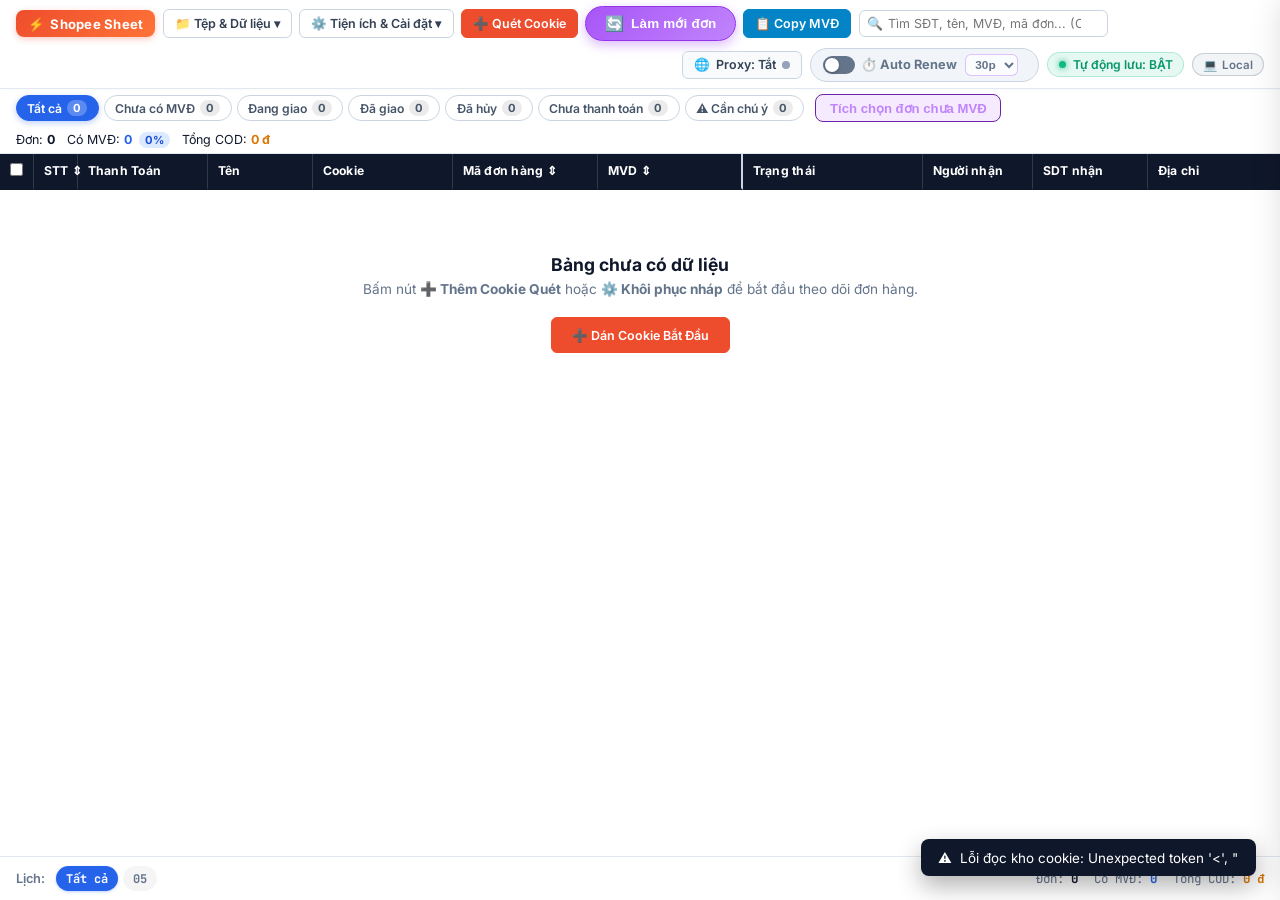
==== index.html @ 438ff644 "feat: gian luoc cookie va don trung, bao cookie da co san trong sheet" ====
<!DOCTYPE html>
<html lang="vi">

<head>
  <meta charset="UTF-8">
  <meta name="viewport" content="width=device-width, initial-scale=1.0">
  <title>Shopee Sheet Manager - Quản Lý Đơn Hàng & Mã Vận Đơn</title>
  <link
    href="https://fonts.googleapis.com/css2?family=Inter:wght@400;500;600;700&family=JetBrains+Mono:wght@400;500;600&display=swap"
    rel="stylesheet">
  <style>
    *,
    *::before,
    *::after {
      box-sizing: border-box;
      margin: 0;
      padding: 0;
    }

    :root {
      --bg-page: #f8fafc;
      --bg-topbar: #ffffff;
      --bg-table: #ffffff;
      --text-main: #0f172a;
      --text-muted: #64748b;
      --border-light: #e2e8f0;
      --border-grid: #cbd5e1;
      --th-bg: #0f172a;
      --th-color: #ffffff;
      --row-hover: #f1f5f9;
      --row-alt: #f8fafc;
      --row-selected: #eff6ff;

      --primary-blue: #2563eb;
      --primary-orange: #ee4d2d;
      --orange-light: #fff7ed;
      --orange-border: #fed7aa;

      --badge-blue: #2563eb;
      --badge-green: #16a34a;
      --badge-red: #dc2626;
      --badge-purple: #7c3aed;
      --badge-yellow: #f59e0b;
      --badge-gray: #64748b;

      --sans: 'Inter', -apple-system, BlinkMacSystemFont, sans-serif;
      --mono: 'JetBrains Mono', monospace;
    }

    /* ━━━ DARK THEME ━━━ */
    body.theme-dark {
      --bg-page: #090d16;
      --bg-topbar: #0f172a;
      --bg-table: #0f172a;
      --text-main: #f8fafc;
      --text-muted: #94a3b8;
      --border-light: #1e293b;
      --border-grid: #334155;
      --row-hover: #1e293b;
      --row-alt: #131d2e;
      --row-selected: #1e3a8a;
    }

    body.theme-dark .top-btn,
    body.theme-dark .menu-dropdown,
    body.theme-dark .modal-box {
      background: #1e293b;
      color: #f8fafc;
      border-color: #334155;
    }

    body.theme-dark .top-btn:hover {
      background: #334155;
    }

    body.theme-dark .col-dropdown-item {
      color: #f8fafc;
    }

    body.theme-dark .col-dropdown-item:hover {
      background: #334155;
    }

    body.theme-dark .theme-pill-btn {
      background: #0f172a;
      color: #f8fafc;
      border-color: #334155;
    }

    body.theme-dark .select-pay {
      background-color: #1e293b;
      color: #f8fafc;
      border-color: #475569;
    }

    body.theme-dark .top-search-input {
      background: #1e293b;
      color: #f8fafc;
      border-color: #475569;
    }

    body.theme-dark .select-filter {
      background: #1e293b;
      color: #f8fafc;
      border-color: #475569;
    }

    /* ━━━ ROW STATUS COLOR HIGHLIGHT (TÔ MÀU THEO TRẠNG THÁI) ━━━ */
    body.highlight-rows tr.status-row-red {
      background-color: rgba(239, 68, 68, 0.08) !important;
    }

    body.highlight-rows tr.status-row-green {
      background-color: rgba(16, 185, 129, 0.08) !important;
    }

    body.highlight-rows tr.status-row-blue {
      background-color: rgba(37, 99, 235, 0.08) !important;
    }

    body.highlight-rows tr.status-row-purple {
      background-color: rgba(124, 58, 237, 0.08) !important;
    }

    body.highlight-rows tr.status-row-unpaid {
      background-color: rgba(245, 158, 11, 0.08) !important;
    }

    body {
      font-family: var(--sans);
      background: var(--bg-page);
      color: var(--text-main);
      height: 100vh;
      display: flex;
      flex-direction: column;
      overflow: hidden;
      font-size: 13px;
      user-select: text;
      transition: background 0.2s, color 0.2s;
    }

    /* ━━━ TOP ACTION BAR ━━━ */
    .top-action-bar {
      background: var(--bg-topbar);
      border-bottom: 1px solid var(--border-light);
      padding: 0.4rem 1rem;
      display: flex;
      align-items: center;
      gap: 0.45rem;
      flex-wrap: wrap;
      flex-shrink: 0;
      box-shadow: 0 1px 3px rgba(0, 0, 0, 0.02);
      z-index: 100;
    }

    .dropdown-wrapper {
      position: relative;
      display: inline-block;
    }

    .top-btn {
      background: #ffffff;
      border: 1px solid #cbd5e1;
      color: #334155;
      border-radius: 6px;
      padding: 0.35rem 0.7rem;
      font-size: 0.78rem;
      font-weight: 600;
      font-family: var(--sans);
      cursor: pointer;
      display: inline-flex;
      align-items: center;
      gap: 0.35rem;
      transition: all 0.15s ease;
      white-space: nowrap;
    }

    .top-btn:hover {
      background: #f8fafc;
      border-color: #94a3b8;
      color: #0f172a;
    }

    .top-btn.btn-save {
      background: #312e81;
      color: #ffffff;
      border-color: #312e81;
    }

    .top-btn.btn-save:hover {
      background: #3730a3;
    }

    .top-btn.btn-save.has-unsaved::after {
      content: ' *';
      color: #f87171;
      font-weight: 900;
      font-size: 1rem;
      line-height: 0.5;
    }

    .top-btn.btn-primary {
      background: var(--primary-orange);
      color: #ffffff;
      border-color: var(--primary-orange);
    }

    .top-btn.btn-primary:hover {
      background: #e03a19;
    }

    .top-btn.btn-copy {
      background: #0284c7;
      color: #ffffff;
      border-color: #0284c7;
    }

    .top-btn.btn-copy:hover {
      background: #0369a1;
    }

    /* Search Box */
    .top-search-wrap {
      position: relative;
      display: flex;
      align-items: center;
      min-width: 220px;
    }

    .top-search-input {
      width: 100%;
      padding: 0.32rem 1.6rem 0.32rem 1.8rem;
      border: 1px solid #cbd5e1;
      border-radius: 6px;
      font-size: 0.78rem;
      font-family: var(--sans);
      outline: none;
      background: var(--bg-table);
      color: var(--text-main);
      transition: all 0.15s;
    }

    .top-search-input:focus {
      border-color: var(--primary-blue);
      box-shadow: 0 0 0 2px rgba(37, 99, 235, 0.12);
    }

    .search-icon-left {
      position: absolute;
      left: 0.55rem;
      color: #94a3b8;
      font-size: 0.8rem;
      pointer-events: none;
    }

    .search-clear-btn {
      position: absolute;
      right: 0.45rem;
      background: none;
      border: none;
      color: #94a3b8;
      cursor: pointer;
      font-size: 0.85rem;
      display: none;
    }

    .search-clear-btn:hover {
      color: #0f172a;
    }

    .top-spacer {
      margin-left: auto;
      display: flex;
      align-items: center;
      gap: 0.6rem;
      font-size: 0.78rem;
      color: var(--text-muted);
    }

    /* ━━━ AUTO-SAVE BADGE ━━━ */
    .autosave-badge {
      display: inline-flex;
      align-items: center;
      gap: 0.45rem;
      background: rgba(16, 185, 129, 0.1);
      color: #059669;
      border: 1px solid rgba(16, 185, 129, 0.25);
      padding: 0.25rem 0.65rem;
      border-radius: 20px;
      font-size: 0.76rem;
      font-weight: 600;
      transition: all 0.2s ease;
      user-select: none;
    }

    body.theme-dark .autosave-badge {
      background: rgba(16, 185, 129, 0.15);
      color: #34d399;
      border-color: rgba(52, 211, 153, 0.3);
    }

    .autosave-badge.saving {
      background: rgba(245, 158, 11, 0.1);
      color: #d97706;
      border-color: rgba(245, 158, 11, 0.3);
    }

    body.theme-dark .autosave-badge.saving {
      background: rgba(245, 158, 11, 0.15);
      color: #fbbf24;
      border-color: rgba(251, 191, 36, 0.3);
    }

    .autosave-dot {
      width: 7px;
      height: 7px;
      border-radius: 50%;
      background-color: #10b981;
      display: inline-block;
      box-shadow: 0 0 6px #10b981;
    }

    .autosave-badge.saving .autosave-dot {
      background-color: #f59e0b;
      box-shadow: 0 0 6px #f59e0b;
      animation: pulseDot 0.8s infinite alternate;
    }

    @keyframes pulseDot {
      from {
        opacity: 0.4;
        transform: scale(0.85);
      }

      to {
        opacity: 1;
        transform: scale(1.15);
      }
    }

    /* ━━━ DB SOURCE BADGE (Supabase vs Local) ━━━ */
    .db-source-badge {
      display: inline-flex;
      align-items: center;
      gap: 0.35rem;
      padding: 0.22rem 0.6rem;
      border-radius: 20px;
      font-size: 0.72rem;
      font-weight: 600;
      border: 1px solid rgba(100, 116, 139, 0.3);
      background: rgba(100, 116, 139, 0.08);
      color: #64748b;
      user-select: none;
      transition: all 0.3s ease;
      cursor: default;
    }

    .db-source-badge.cloud {
      background: rgba(139, 92, 246, 0.1);
      color: #7c3aed;
      border-color: rgba(139, 92, 246, 0.3);
      box-shadow: 0 0 8px rgba(139, 92, 246, 0.15);
    }

    body.theme-dark .db-source-badge {
      background: rgba(100, 116, 139, 0.15);
      color: #94a3b8;
      border-color: rgba(100, 116, 139, 0.35);
    }

    body.theme-dark .db-source-badge.cloud {
      background: rgba(139, 92, 246, 0.18);
      color: #a78bfa;
      border-color: rgba(167, 139, 250, 0.35);
    }

    .top-spacer {
      display: flex;
      align-items: center;
      gap: 0.5rem;
      margin-left: auto;
      flex-wrap: wrap;
      justify-content: flex-end;
    }

    /* ━━━ DROPDOWN MENUS ━━━ */
    .menu-dropdown {
      position: absolute;
      top: calc(100% + 4px);
      left: 0;
      background: #ffffff;
      border: 1px solid #cbd5e1;
      border-radius: 8px;
      box-shadow: 0 10px 30px rgba(0, 0, 0, 0.2);
      z-index: 1000;
      display: none;
      animation: dropdownIn 0.15s ease;
      color: #0f172a;
    }

    .menu-dropdown.show {
      display: block;
    }

    @keyframes dropdownIn {
      from {
        opacity: 0;
        transform: translateY(-4px);
      }

      to {
        opacity: 1;
        transform: translateY(0);
      }
    }

    .col-dropdown-box {
      width: 210px;
      max-height: 400px;
      overflow-y: auto;
      padding: 0.4rem 0;
    }

    .col-dropdown-box::-webkit-scrollbar {
      width: 5px;
    }

    .col-dropdown-box::-webkit-scrollbar-thumb {
      background: #94a3b8;
      border-radius: 3px;
    }

    .col-dropdown-item {
      display: flex;
      align-items: center;
      gap: 0.65rem;
      padding: 0.42rem 0.85rem;
      cursor: pointer;
      user-select: none;
      font-size: 0.82rem;
      font-weight: 600;
      color: inherit;
      transition: background 0.1s ease;
    }

    .col-dropdown-item:hover {
      background: #f1f5f9;
    }

    .col-dropdown-item input[type=checkbox] {
      width: 16px;
      height: 16px;
      accent-color: #2563eb;
      cursor: pointer;
    }

    /* ━━━ THEME & DISPLAY SIDE DRAWER (TRƯỢT MƯỢT CẠNH PHẢI - CHỐNG CHE DỮ LIỆU) ━━━ */
    #btn-color-toggle.active,
    #btn-col-toggle.active {
      background: #2563eb;
      color: #ffffff;
      border-color: #1d4ed8;
      box-shadow: 0 0 0 2px rgba(37, 99, 235, 0.25);
    }

    .theme-drawer-backdrop {
      position: fixed;
      inset: 0;
      background: rgba(15, 23, 42, 0.18);
      backdrop-filter: blur(1.5px);
      opacity: 0;
      visibility: hidden;
      transition: opacity 0.22s ease, visibility 0.22s ease;
      z-index: 1990;
    }

    .theme-drawer-backdrop.show {
      opacity: 1;
      visibility: visible;
    }

    .theme-drawer {
      position: fixed;
      top: 0;
      right: 0;
      bottom: 0;
      width: 360px;
      max-width: 92vw;
      background: #ffffff;
      border-left: 1px solid #cbd5e1;
      box-shadow: -10px 0 35px rgba(0, 0, 0, 0.2);
      z-index: 2000;
      display: flex;
      flex-direction: column;
      transform: translateX(105%);
      transition: transform 0.26s cubic-bezier(0.16, 1, 0.3, 1);
      color: #0f172a;
    }

    .theme-drawer.show {
      transform: translateX(0);
    }

    /* Drawer Tabs */
    .drawer-tabs {
      display: flex;
      background: #f1f5f9;
      border-bottom: 1px solid #cbd5e1;
      padding: 0.35rem 0.65rem 0;
      gap: 0.4rem;
    }

    body.theme-dark .drawer-tabs {
      background: #0f172a;
      border-bottom-color: #334155;
    }

    .drawer-tab-btn {
      flex: 1;
      padding: 0.55rem 0.65rem;
      font-size: 0.82rem;
      font-weight: 700;
      border: 1px solid transparent;
      border-bottom: none;
      border-radius: 8px 8px 0 0;
      background: transparent;
      color: var(--text-muted);
      cursor: pointer;
      display: flex;
      align-items: center;
      justify-content: center;
      gap: 0.4rem;
      transition: all 0.15s ease;
    }

    .drawer-tab-btn:hover {
      color: var(--text-main);
      background: rgba(255, 255, 255, 0.6);
    }

    body.theme-dark .drawer-tab-btn:hover {
      background: rgba(30, 41, 59, 0.6);
    }

    .drawer-tab-btn.active {
      background: #ffffff;
      color: #2563eb;
      border-color: #cbd5e1 #cbd5e1 #ffffff;
    }

    body.theme-dark .drawer-tab-btn.active {
      background: #1e293b;
      color: #38bdf8;
      border-color: #334155 #334155 #1e293b;
    }

    .col-grid-list {
      display: grid;
      grid-template-columns: 1fr 1fr;
      gap: 0.45rem;
    }

    .col-card-item {
      display: flex;
      align-items: center;
      gap: 0.5rem;
      padding: 0.45rem 0.6rem;
      border: 1px solid var(--border-light, #e2e8f0);
      border-radius: 6px;
      background: #f8fafc;
      cursor: pointer;
      font-size: 0.79rem;
      font-weight: 600;
      transition: all 0.15s ease;
      user-select: none;
    }

    .col-card-item:hover {
      background: #f1f5f9;
      border-color: #94a3b8;
    }

    body.theme-dark .col-card-item {
      background: #0f172a;
      border-color: #334155;
      color: #f8fafc;
    }

    body.theme-dark .col-card-item:hover {
      background: #131d2e;
    }

    .col-card-item input[type=checkbox] {
      width: 15px;
      height: 15px;
      accent-color: #2563eb;
      cursor: pointer;
    }

    body.theme-dark .theme-drawer {
      background: #1e293b;
      color: #f8fafc;
      border-left-color: #334155;
      box-shadow: -10px 0 35px rgba(0, 0, 0, 0.55);
    }

    .theme-drawer-header {
      padding: 1rem 1.15rem;
      border-bottom: 1px solid #e2e8f0;
      display: flex;
      align-items: center;
      justify-content: space-between;
      background: #f8fafc;
    }

    body.theme-dark .theme-drawer-header {
      background: #0f172a;
      border-bottom-color: #334155;
    }

    .theme-drawer-header h3 {
      font-size: 0.95rem;
      font-weight: 700;
      display: flex;
      align-items: center;
      gap: 0.45rem;
      margin: 0;
      color: inherit;
    }

    .theme-drawer-close {
      background: none;
      border: none;
      font-size: 1.35rem;
      cursor: pointer;
      color: #64748b;
      display: flex;
      align-items: center;
      justify-content: center;
      width: 32px;
      height: 32px;
      border-radius: 6px;
      transition: all 0.15s;
      line-height: 1;
    }

    .theme-drawer-close:hover {
      background: #e2e8f0;
      color: #0f172a;
    }

    body.theme-dark .theme-drawer-close:hover {
      background: #334155;
      color: #f8fafc;
    }

    .theme-drawer-body {
      padding: 1.15rem;
      overflow-y: auto;
      display: flex;
      flex-direction: column;
      gap: 1.25rem;
      flex: 1;
    }

    .theme-drawer-section {
      display: flex;
      flex-direction: column;
      gap: 0.45rem;
    }

    .color-section-title {
      font-size: 0.72rem;
      font-weight: 700;
      text-transform: uppercase;
      color: var(--text-muted);
      letter-spacing: 0.05em;
      margin-bottom: 2px;
    }

    .theme-picker-grid {
      display: grid;
      grid-template-columns: 1fr 1fr;
      gap: 0.5rem;
    }

    .theme-pill-btn {
      padding: 0.55rem 0.75rem;
      border: 1px solid #cbd5e1;
      border-radius: 8px;
      background: #f8fafc;
      font-size: 0.82rem;
      font-weight: 600;
      cursor: pointer;
      text-align: center;
      display: flex;
      align-items: center;
      justify-content: center;
      gap: 0.45rem;
      transition: all 0.15s;
    }

    .theme-pill-btn:hover {
      background: #f1f5f9;
      border-color: #94a3b8;
    }

    .theme-pill-btn.active {
      border-color: #2563eb;
      background: #eff6ff;
      color: #1d4ed8;
      box-shadow: 0 0 0 2px rgba(37, 99, 235, 0.2);
    }

    body.theme-dark .theme-pill-btn {
      background: #0f172a;
      color: #f8fafc;
      border-color: #334155;
    }

    body.theme-dark .theme-pill-btn.active {
      background: #1e3a8a;
      border-color: #3b82f6;
      color: #ffffff;
    }

    /* Header Color Swatches */
    .header-swatches {
      display: flex;
      align-items: center;
      gap: 0.6rem;
      flex-wrap: wrap;
      padding: 0.2rem 0;
    }

    .swatch-btn {
      width: 28px;
      height: 28px;
      border-radius: 50%;
      border: 2px solid transparent;
      cursor: pointer;
      transition: transform 0.15s, box-shadow 0.15s;
      box-shadow: 0 2px 4px rgba(0, 0, 0, 0.1);
    }

    .swatch-btn:hover {
      transform: scale(1.15);
    }

    .swatch-btn.active {
      border-color: #ffffff;
      box-shadow: 0 0 0 2.5px #2563eb, 0 3px 6px rgba(0, 0, 0, 0.2);
      transform: scale(1.1);
    }

    .color-checkbox-card {
      display: flex;
      align-items: flex-start;
      gap: 0.65rem;
      padding: 0.65rem 0.75rem;
      border: 1px solid var(--border-light, #e2e8f0);
      border-radius: 8px;
      background: #f8fafc;
      cursor: pointer;
      transition: all 0.15s ease;
      user-select: none;
    }

    .color-checkbox-card:hover {
      background: #f1f5f9;
      border-color: #cbd5e1;
    }

    body.theme-dark .color-checkbox-card {
      background: #0f172a;
      border-color: #334155;
    }

    body.theme-dark .color-checkbox-card:hover {
      background: #131d2e;
    }

    .color-checkbox-card input[type=checkbox] {
      margin-top: 3px;
      width: 16px;
      height: 16px;
      accent-color: #2563eb;
      cursor: pointer;
    }

    .checkbox-card-info {
      display: flex;
      flex-direction: column;
      gap: 2px;
      font-size: 0.8rem;
      line-height: 1.35;
    }

    .checkbox-card-info small {
      color: var(--text-muted);
    }

    .theme-drawer-footer {
      padding: 0.85rem 1.15rem;
      border-top: 1px solid #e2e8f0;
      display: flex;
      gap: 0.6rem;
      justify-content: space-between;
      background: #f8fafc;
    }

    body.theme-dark .theme-drawer-footer {
      border-top-color: #334155;
      background: #0f172a;
    }

    /* ━━━ NOTIFICATION BANNER (Khớp ảnh mẫu) ━━━ */
    .notice-banner {
      background: linear-gradient(to right, #fff7ed, #ffedd5);
      border-bottom: 1px solid var(--orange-border);
      padding: 0.45rem 1rem;
      display: flex;
      align-items: center;
      justify-content: space-between;
      font-size: 0.82rem;
      color: #9a3412;
      font-weight: 500;
      flex-shrink: 0;
    }

    .notice-banner-text {
      display: flex;
      align-items: center;
      gap: 0.4rem;
    }

    .notice-banner b {
      font-weight: 700;
    }

    .notice-banner a {
      color: #2563eb;
      text-decoration: underline;
      cursor: pointer;
      font-weight: 600;
    }

    .notice-close-btn {
      background: none;
      border: none;
      color: #c2410c;
      cursor: pointer;
      font-size: 1.1rem;
      line-height: 1;
      opacity: 0.7;
    }

    .notice-close-btn:hover {
      opacity: 1;
    }

    /* ━━━ MAIN SHEET CONTAINER ━━━ */
    .sheet-container {
      flex: 1;
      overflow: auto;
      background: var(--bg-table);
      position: relative;
    }

    .sheet-table {
      width: 100%;
      border-collapse: separate;
      border-spacing: 0;
      min-width: 1450px;
      table-layout: fixed;
    }

    /* Sticky Header */
    .sheet-table thead th {
      position: sticky;
      top: 0;
      background: var(--th-bg);
      color: var(--th-color);
      font-size: 0.76rem;
      font-weight: 700;
      text-align: left;
      padding: 0.55rem 0.6rem;
      border-right: 1px solid rgba(255, 255, 255, 0.15);
      border-bottom: 2px solid var(--th-bg);
      z-index: 10;
      letter-spacing: 0.02em;
      white-space: nowrap;
      user-select: none;
      transition: background 0.15s;
    }

    .sheet-table thead th:last-child {
      border-right: none;
    }

    .sheet-table thead th.th-center {
      text-align: center;
    }

    .sheet-table thead th.th-right {
      text-align: right;
    }

    .sheet-table thead th.sortable {
      cursor: pointer;
    }

    .sheet-table thead th.sortable:hover {
      background: rgba(255, 255, 255, 0.1);
    }

    /* Column Widths */
    .col-chk {
      width: 34px;
    }

    .col-stt {
      width: 44px;
    }

    .col-pay {
      width: 130px;
    }

    .col-name {
      width: 105px;
    }

    .col-cookie {
      width: 140px;
    }

    .col-ordersn {
      width: 145px;
    }

    .col-mvd {
      width: 145px;
    }

    .col-status {
      width: 180px;
    }

    .col-receiver {
      width: 110px;
    }

    .col-phone {
      width: 115px;
    }

    .col-addr {
      width: 230px;
    }

    .col-product {
      width: 220px;
    }

    .col-product_link {
      width: 105px;
    }

    .col-driver_phone {
      width: 115px;
    }

    .col-cod {
      width: 85px;
    }

    .col-full_detail {
      width: 95px;
    }

    .col-order_time {
      width: 125px;
    }

    .col-last_check {
      width: 125px;
    }

    .col-tool {
      width: 65px;
    }

    .col-hidden {
      display: none !important;
    }

    /* Table Rows & Cells */
    .sheet-table tbody tr {
      height: 38px;
      background: var(--bg-table);
      transition: background 0.12s ease;
    }

    .sheet-table:not(.no-zebra) tbody tr:nth-child(even) {
      background: var(--row-alt);
    }

    .sheet-table:not(.no-zebra) tbody tr:hover {
      background: var(--row-hover);
    }

    .sheet-table tbody tr.row-selected {
      background: var(--row-selected) !important;
    }

    .sheet-table tbody td {
      padding: 0.35rem 0.6rem;
      vertical-align: middle;
      border-right: 1px solid var(--border-grid);
      border-bottom: 1px solid var(--border-grid);
      font-size: 0.8rem;
      color: var(--text-main);
      overflow: hidden;
      text-overflow: ellipsis;
      white-space: nowrap;
    }

    .sheet-table tbody td:last-child {
      border-right: none;
    }

    .cell-center {
      text-align: center;
    }

    .cell-right {
      text-align: right;
    }

    .stt-num {
      font-family: var(--mono);
      font-weight: 700;
      color: var(--text-muted);
      font-size: 0.8rem;
    }

    /* Thanh toán dropdown (Vàng cam nổi bật) */
    .select-pay-wrap {
      position: relative;
      width: 100%;
    }

    .select-pay {
      width: 100%;
      padding: 0.25rem 1.4rem 0.25rem 0.45rem;
      border-radius: 4px;
      font-size: 0.78rem;
      font-weight: 700;
      outline: none;
      cursor: pointer;
      border: 1px solid #cbd5e1;
      background-color: #ffffff;
      color: #334155;
      transition: all 0.15s;
      appearance: none;
      -webkit-appearance: none;
      background-image: url("data:image/svg+xml,%3Csvg xmlns='http://www.w3.org/2000/svg' width='10' height='6' viewBox='0 0 10 6'%3E%3Cpath fill='%2364748b' d='M0 0l5 5 5-5z'/%3E%3C/svg%3E");
      background-repeat: no-repeat;
      background-position: right 6px center;
    }

    .select-pay.pay-unpaid {
      background-color: #f59e0b;
      color: #ffffff;
      border-color: #d97706;
      background-image: url("data:image/svg+xml,%3Csvg xmlns='http://www.w3.org/2000/svg' width='10' height='6' viewBox='0 0 10 6'%3E%3Cpath fill='%23ffffff' d='M0 0l5 5 5-5z'/%3E%3C/svg%3E");
    }

    .select-pay.pay-paid {
      background-color: #10b981;
      color: #ffffff;
      border-color: #059669;
      background-image: url("data:image/svg+xml,%3Csvg xmlns='http://www.w3.org/2000/svg' width='10' height='6' viewBox='0 0 10 6'%3E%3Cpath fill='%23ffffff' d='M0 0l5 5 5-5z'/%3E%3C/svg%3E");
    }

    /* Tên ghi chú */
    .input-name {
      width: 100%;
      border: 1px solid transparent;
      background: transparent;
      padding: 0.2rem 0.35rem;
      border-radius: 4px;
      font-size: 0.8rem;
      color: inherit;
      outline: none;
      transition: all 0.15s;
    }

    .input-name:hover {
      border-color: #cbd5e1;
      background: rgba(255, 255, 255, 0.7);
    }

    .input-name:focus {
      border-color: var(--primary-blue);
      background: #ffffff;
      color: #0f172a;
      box-shadow: 0 0 0 2px rgba(37, 99, 235, 0.15);
    }

    /* Cookie Column */
    .cookie-cell-wrap {
      display: flex;
      align-items: center;
      gap: 0.35rem;
    }

    .cookie-text {
      font-family: var(--mono);
      font-size: 0.74rem;
      color: var(--text-muted);
      max-width: 65px;
      overflow: hidden;
      text-overflow: ellipsis;
      white-space: nowrap;
    }

    .badge-order-tag {
      background: #fed7aa;
      color: #c2410c;
      border: 1px solid #fdba74;
      font-size: 0.66rem;
      font-weight: 700;
      padding: 1px 4px;
      border-radius: 3px;
      white-space: nowrap;
    }

    .btn-cookie-search {
      background: #f1f5f9;
      border: 1px solid #cbd5e1;
      color: #475569;
      border-radius: 4px;
      padding: 2px 5px;
      font-size: 0.75rem;
      cursor: pointer;
      display: inline-flex;
      align-items: center;
      justify-content: center;
      transition: all 0.15s;
    }

    .btn-cookie-search:hover {
      background: #e2e8f0;
      color: #8b5cf6;
      border-color: #8b5cf6;
      transform: scale(1.12);
    }

    .btn-cookie-search.spinning {
      pointer-events: none;
      animation: spinRenew 0.75s linear infinite;
      color: #8b5cf6;
      border-color: #8b5cf6;
      background: rgba(139, 92, 246, 0.15);
    }

    @keyframes spinRenew {
      100% {
        transform: rotate(360deg);
      }
    }

    /* ━━━ RENEW & AUTO-CHECK TOOLBAR CONTROLS ━━━ */
    /* ━━━ RENEW & AUTO-CHECK TOOLBAR CONTROLS (Khớp mẫu người dùng) ━━━ */
    .renew-control-widget {
      display: inline-flex;
      align-items: center;
      gap: 0.65rem;
      flex-wrap: wrap;
    }

    .btn-renew-batch {
      background: linear-gradient(135deg, #a855f7 0%, #c084fc 100%);
      color: #ffffff;
      font-weight: 700;
      border: 1px solid #9333ea;
      box-shadow: 0 4px 12px rgba(168, 85, 247, 0.4);
      display: inline-flex;
      align-items: center;
      gap: 0.45rem;
      padding: 0.45rem 1.15rem;
      border-radius: 9999px;
      cursor: pointer;
      font-size: 0.84rem;
      transition: all 0.2s cubic-bezier(0.4, 0, 0.2, 1);
      letter-spacing: 0.2px;
    }

    .btn-renew-batch:hover {
      background: linear-gradient(135deg, #9333ea 0%, #a855f7 100%);
      transform: translateY(-1px) scale(1.02);
      box-shadow: 0 6px 16px rgba(168, 85, 247, 0.55);
    }

    .btn-renew-batch.spinning {
      pointer-events: none;
      opacity: 0.85;
    }

    .btn-renew-batch .renew-icon {
      display: inline-block;
      font-size: 0.95rem;
      transition: transform 0.3s;
    }

    .btn-renew-batch.spinning .renew-icon {
      animation: spinRenew 0.75s linear infinite;
    }

    .autocheck-toggle-wrap {
      display: inline-flex;
      align-items: center;
      gap: 0.5rem;
      background: #f1f5f9;
      border: 1px solid #cbd5e1;
      padding: 0.3rem 0.75rem;
      border-radius: 9999px;
      font-size: 0.8rem;
      font-weight: 600;
      cursor: pointer;
      user-select: none;
      transition: all 0.2s ease;
    }

    body.theme-dark .autocheck-toggle-wrap {
      background: rgba(30, 27, 46, 0.85);
      border-color: #3b3654;
      color: #cbd5e1;
    }

    .autocheck-toggle-wrap:hover {
      border-color: #a855f7;
    }

    .autocheck-toggle-wrap.active {
      background: rgba(168, 85, 247, 0.16);
      border-color: #a855f7;
      color: #c084fc;
    }

    .autorenew-select {
      background: rgba(255, 255, 255, 0.7);
      border: 1px solid rgba(168, 85, 247, 0.35);
      color: inherit;
      border-radius: 6px;
      padding: 2px 5px;
      font-size: 0.74rem;
      font-weight: 700;
      outline: none;
      cursor: pointer;
      transition: all 0.2s;
    }

    body.theme-dark .autorenew-select {
      background: #1e1b2e;
      border-color: #6b21a8;
      color: #e2e8f0;
    }

    .autorenew-select:focus, .autorenew-select:hover {
      border-color: #a855f7;
    }

    .toggle-switch-pill {
      position: relative;
      width: 32px;
      height: 18px;
      background: #64748b;
      border-radius: 10px;
      transition: background 0.25s;
      display: inline-block;
    }

    body.theme-dark .toggle-switch-pill {
      background: #475569;
    }

    .autocheck-toggle-wrap.active .toggle-switch-pill {
      background: #a855f7;
    }

    .toggle-switch-knob {
      position: absolute;
      top: 2px;
      left: 2px;
      width: 14px;
      height: 14px;
      background: #ffffff;
      border-radius: 50%;
      transition: transform 0.25s cubic-bezier(0.4, 0, 0.2, 1);
      box-shadow: 0 1px 3px rgba(0, 0, 0, 0.3);
    }

    .autocheck-toggle-wrap.active .toggle-switch-knob {
      transform: translateX(14px);
    }

    .filter-tt-wrap {
      display: inline-flex;
      align-items: center;
      gap: 0.45rem;
    }

    .filter-tt-label {
      font-size: 0.82rem;
      font-weight: 600;
      color: var(--text-muted, #94a3b8);
    }

    .select-filter-tt {
      background: var(--bg-topbar, #ffffff);
      color: var(--text-main, #0f172a);
      border: 1.5px solid #7c3aed;
      border-radius: 8px;
      padding: 0.35rem 0.65rem;
      font-size: 0.82rem;
      font-weight: 600;
      cursor: pointer;
      outline: none;
      transition: border-color 0.15s;
    }

    body.theme-dark .select-filter-tt {
      background: #110e24;
      color: #f8fafc;
      border-color: #6b21a8;
    }

    .select-filter-tt:focus {
      border-color: #a855f7;
      box-shadow: 0 0 0 2px rgba(168, 85, 247, 0.25);
    }

    .btn-select-nomvd {
      background: rgba(168, 85, 247, 0.12);
      color: #c084fc;
      border: 1.5px solid #6b21a8;
      font-weight: 600;
      padding: 0.35rem 0.85rem;
      border-radius: 8px;
      cursor: pointer;
      font-size: 0.82rem;
      display: inline-flex;
      align-items: center;
      gap: 0.35rem;
      transition: all 0.15s ease;
    }

    body.theme-dark .btn-select-nomvd {
      background: #18112c;
      border-color: #581c87;
      color: #c084fc;
    }

    .btn-select-nomvd:hover {
      background: rgba(168, 85, 247, 0.24);
      border-color: #a855f7;
      color: #e9d5ff;
      transform: translateY(-1px);
    }

    .code-ordersn {
      font-family: var(--mono);
      font-size: 0.78rem;
      color: inherit;
      cursor: pointer;
      transition: color 0.12s;
    }

    .code-ordersn:hover {
      color: var(--primary-blue);
      text-decoration: underline;
    }

    .code-mvd {
      font-family: var(--mono);
      font-weight: 700;
      font-size: 0.82rem;
      color: inherit;
      cursor: pointer;
      transition: color 0.12s;
    }

    .code-mvd:hover {
      color: var(--primary-orange);
    }

    .code-mvd.mvd-none {
      color: var(--text-muted);
      font-weight: 400;
    }

    /* Trạng thái Badge (Pill Badges) */
    .badge-status {
      display: inline-block;
      font-size: 0.74rem;
      font-weight: 700;
      padding: 3px 8px;
      border-radius: 99px;
      color: #ffffff;
      white-space: nowrap;
      max-width: 170px;
      overflow: hidden;
      text-overflow: ellipsis;
      box-shadow: 0 1px 2px rgba(0, 0, 0, 0.08);
    }

    .badge-status.blue {
      background: #2563eb;
    }

    .badge-status.green {
      background: #16a34a;
    }

    .badge-status.red {
      background: #dc2626;
    }

    .badge-status.purple {
      background: #7c3aed;
    }

    .badge-status.gray {
      background: #7c3aed;
      border-radius: 99px;
      padding: 2px 7px;
      font-weight: 900;
    }

    .btn-open-link {
      font-size: 0.74rem;
      color: #2563eb;
      text-decoration: none;
      font-weight: 600;
      background: rgba(37, 99, 235, 0.08);
      border: 1px solid rgba(37, 99, 235, 0.25);
      border-radius: 4px;
      padding: 2px 6px;
      display: inline-flex;
      align-items: center;
      gap: 3px;
      transition: all 0.15s;
    }

    .btn-open-link:hover {
      background: #2563eb;
      color: #ffffff;
    }

    .btn-full-tt {
      font-size: 0.74rem;
      background: #f1f5f9;
      border: 1px solid #cbd5e1;
      color: #334155;
      border-radius: 4px;
      padding: 2px 6px;
      cursor: pointer;
      font-weight: 600;
      transition: all 0.15s;
    }

    .btn-full-tt:hover {
      background: #e2e8f0;
      color: #0f172a;
    }

    .phone-text {
      font-family: var(--mono);
      font-size: 0.78rem;
      color: inherit;
      cursor: pointer;
    }

    .phone-text:hover {
      color: var(--primary-blue);
      text-decoration: underline;
    }

    .cod-amount {
      font-family: var(--mono);
      font-weight: 700;
      font-size: 0.8rem;
      color: inherit;
    }

    /* Nút Công cụ Thùng Rác (Ô vuông tím nhạt) */
    .btn-del-row {
      background: #ede9fe;
      border: 1px solid #ddd6fe;
      color: #7c3aed;
      border-radius: 6px;
      width: 28px;
      height: 28px;
      display: inline-flex;
      align-items: center;
      justify-content: center;
      cursor: pointer;
      font-size: 0.85rem;
      transition: all 0.15s;
    }

    .btn-del-row:hover {
      background: #fee2e2;
      border-color: #fca5a5;
      color: #ef4444;
    }

    /* Empty State */
    .empty-table-box {
      padding: 4rem 1rem;
      text-align: center;
      color: var(--text-muted);
    }

    .empty-table-box h3 {
      font-size: 1.1rem;
      color: var(--text-main);
      margin-bottom: 0.4rem;
    }

    .empty-table-box p {
      font-size: 0.85rem;
      margin-bottom: 1.25rem;
    }

    /* ━━━ BULK ACTION FLOATING TOOLBAR ━━━ */
    .bulk-action-bar {
      position: fixed;
      bottom: 54px;
      left: 50%;
      transform: translateX(-50%) translateY(20px);
      background: #0f172a;
      color: #ffffff;
      padding: 0.5rem 1rem;
      border-radius: 8px;
      box-shadow: 0 10px 25px rgba(0, 0, 0, 0.3);
      display: flex;
      align-items: center;
      gap: 0.85rem;
      z-index: 1500;
      opacity: 0;
      pointer-events: none;
      transition: all 0.2s ease;
      font-size: 0.82rem;
    }

    .bulk-action-bar.show {
      transform: translateX(-50%) translateY(0);
      opacity: 1;
      pointer-events: auto;
    }

    .bulk-btn {
      background: rgba(255, 255, 255, 0.12);
      border: 1px solid rgba(255, 255, 255, 0.2);
      color: #ffffff;
      padding: 0.25rem 0.65rem;
      border-radius: 4px;
      font-size: 0.78rem;
      cursor: pointer;
      transition: background 0.15s;
    }

    .bulk-btn:hover {
      background: rgba(255, 255, 255, 0.25);
    }

    .bulk-btn.btn-danger:hover {
      background: #ef4444;
      border-color: #ef4444;
    }

    /* ━━━ BOTTOM BAR ━━━ */
    .bottom-bar {
      background: var(--bg-topbar);
      border-top: 1px solid var(--border-light);
      height: 44px;
      padding: 0 1rem;
      display: flex;
      align-items: center;
      gap: 0.8rem;
      flex-shrink: 0;
      font-size: 0.8rem;
    }

    .filter-group {
      display: flex;
      align-items: center;
      gap: 0.4rem;
    }

    .select-filter {
      padding: 0.25rem 0.55rem;
      border: 1px solid #cbd5e1;
      border-radius: 4px;
      font-size: 0.78rem;
      font-weight: 600;
      outline: none;
      background: var(--bg-table);
      color: var(--text-main);
      cursor: pointer;
    }

    .date-tabs {
      display: flex;
      align-items: center;
      gap: 0.35rem;
      margin-left: 0.3rem;
    }

    .date-tab {
      padding: 0.2rem 0.55rem;
      border-radius: 99px;
      font-family: var(--mono);
      font-size: 0.75rem;
      font-weight: 700;
      cursor: pointer;
      background: rgba(0, 0, 0, 0.04);
      color: var(--text-muted);
      border: 1px solid transparent;
      transition: all 0.15s;
    }

    .date-tab:hover {
      background: rgba(0, 0, 0, 0.08);
      color: var(--text-main);
    }

    .date-tab.active {
      background: #2563eb;
      color: #ffffff;
      box-shadow: 0 1px 3px rgba(37, 99, 235, 0.3);
    }

    .bottom-stats {
      margin-left: auto;
      display: flex;
      align-items: center;
      gap: 1rem;
      font-family: var(--mono);
      font-size: 0.78rem;
      color: var(--text-muted);
    }

    .bottom-stats b {
      color: var(--text-main);
    }

    /* ━━━ MODALS ━━━ */
    .modal-overlay {
      position: fixed;
      inset: 0;
      background: rgba(15, 23, 42, 0.6);
      backdrop-filter: blur(4px);
      z-index: 2000;
      display: none;
      align-items: center;
      justify-content: center;
      padding: 1rem;
    }

    .modal-overlay.show {
      display: flex;
    }

    .modal-box {
      background: #ffffff;
      border-radius: 12px;
      box-shadow: 0 20px 50px rgba(0, 0, 0, 0.25);
      width: 100%;
      max-width: 620px;
      max-height: 90vh;
      display: flex;
      flex-direction: column;
      overflow: hidden;
      animation: modalIn 0.2s ease;
      color: #0f172a;
    }

    @keyframes modalIn {
      from {
        opacity: 0;
        transform: scale(0.96);
      }

      to {
        opacity: 1;
        transform: scale(1);
      }
    }

    .modal-header {
      padding: 1rem 1.25rem;
      border-bottom: 1px solid var(--border-light);
      display: flex;
      align-items: center;
      justify-content: space-between;
    }

    .modal-header h3 {
      font-size: 1rem;
      font-weight: 700;
      color: inherit;
    }

    .modal-close {
      background: none;
      border: none;
      font-size: 1.25rem;
      cursor: pointer;
      color: #64748b;
      padding: 0 4px;
    }

    .modal-close:hover {
      color: inherit;
    }

    .modal-body {
      padding: 1.25rem;
      overflow-y: auto;
      font-size: 0.85rem;
      display: flex;
      flex-direction: column;
      gap: 0.9rem;
    }

    .modal-footer {
      padding: 0.85rem 1.25rem;
      border-top: 1px solid var(--border-light);
      display: flex;
      justify-content: flex-end;
      gap: 0.6rem;
      background: rgba(0, 0, 0, 0.02);
    }

    .cookie-textarea {
      width: 100%;
      height: 220px;
      border: 1px solid #cbd5e1;
      border-radius: 6px;
      padding: 0.75rem;
      font-family: var(--mono);
      font-size: 0.78rem;
      line-height: 1.45;
      resize: vertical;
      outline: none;
    }

    .cookie-textarea:focus {
      border-color: var(--primary-blue);
      box-shadow: 0 0 0 3px rgba(37, 99, 235, 0.15);
    }

    .detail-row {
      display: grid;
      grid-template-columns: 125px 1fr;
      gap: 0.5rem;
      padding: 0.4rem 0;
      border-bottom: 1px dashed #e2e8f0;
      font-size: 0.82rem;
    }

    .detail-label {
      color: #64748b;
      font-weight: 600;
    }

    .detail-val {
      color: inherit;
      word-break: break-all;
    }

    /* ━━━ GIAO DIỆN FULL THÔNG TIN ĐƠN HÀNG ━━━ */
    .full-order-card {
      display: flex;
      flex-direction: column;
      gap: 0.85rem;
    }

    .order-section-block {
      background: #f8fafc;
      border: 1px solid #e2e8f0;
      border-radius: 8px;
      overflow: hidden;
    }

    body.theme-dark .order-section-block {
      background: #1e293b;
      border-color: #334155;
    }

    .order-section-header {
      background: #f1f5f9;
      padding: 0.45rem 0.85rem;
      font-weight: 800;
      font-size: 0.85rem;
      color: #0f172a;
      border-bottom: 1px solid #e2e8f0;
      display: flex;
      align-items: center;
      justify-content: space-between;
      letter-spacing: 0.02em;
    }

    body.theme-dark .order-section-header {
      background: #0f172a;
      color: #f8fafc;
      border-bottom-color: #334155;
    }

    .order-section-content {
      padding: 0.75rem 0.85rem;
      display: flex;
      flex-direction: column;
      gap: 0.55rem;
      font-size: 0.83rem;
    }

    .order-info-line {
      display: flex;
      align-items: flex-start;
      gap: 6px;
      line-height: 1.45;
    }

    .order-info-label {
      font-weight: 700;
      color: #64748b;
      min-width: 95px;
      flex-shrink: 0;
      display: flex;
      align-items: center;
      gap: 4px;
    }

    body.theme-dark .order-info-label {
      color: #94a3b8;
    }

    .order-info-value {
      color: var(--text-main);
      flex: 1;
      word-break: break-word;
    }

    .mvd-tap-box {
      display: inline-flex;
      align-items: center;
      gap: 8px;
      background: rgba(37, 99, 235, 0.08);
      border: 1px dashed rgba(37, 99, 235, 0.4);
      padding: 3px 9px;
      border-radius: 6px;
      font-family: var(--mono);
      font-weight: 800;
      color: #1d4ed8;
      cursor: pointer;
      transition: all 0.15s ease;
      user-select: none;
    }

    body.theme-dark .mvd-tap-box {
      background: rgba(56, 189, 248, 0.12);
      border-color: rgba(56, 189, 248, 0.4);
      color: #38bdf8;
    }

    .mvd-tap-box:hover {
      background: #2563eb;
      color: #ffffff;
      border-style: solid;
    }

    .mvd-tap-box:hover .mvd-tap-hint {
      color: #ffffff;
      opacity: 0.9;
    }

    .mvd-tap-hint {
      font-size: 0.72rem;
      font-weight: 600;
      color: #64748b;
      padding-left: 4px;
    }

    .tap-hint-footer {
      background: #eff6ff;
      border: 1px solid #bfdbfe;
      color: #1e40af;
      padding: 0.6rem 0.85rem;
      border-radius: 6px;
      font-size: 0.82rem;
      font-weight: 600;
      display: flex;
      align-items: center;
      justify-content: space-between;
      gap: 8px;
    }

    body.theme-dark .tap-hint-footer {
      background: #1e3a8a;
      border-color: #1e40af;
      color: #bfdbfe;
    }

    .scan-progress {
      height: 6px;
      background: #e2e8f0;
      border-radius: 99px;
      overflow: hidden;
      display: none;
    }

    .scan-fill {
      height: 100%;
      background: linear-gradient(to right, #2563eb, #3b82f6);
      width: 0%;
      transition: width 0.25s ease;
    }

    /* Toast */
    #toast {
      position: fixed;
      bottom: 1.5rem;
      right: 1.5rem;
      background: #0f172a;
      color: #ffffff;
      padding: 0.65rem 1.1rem;
      border-radius: 8px;
      font-size: 0.84rem;
      box-shadow: 0 10px 25px rgba(0, 0, 0, 0.3);
      display: none;
      align-items: center;
      gap: 0.5rem;
      z-index: 3000;
      animation: toastIn 0.2s ease;
    }

    @keyframes toastIn {
      from {
        opacity: 0;
        transform: translateY(10px);
      }

      to {
        opacity: 1;
        transform: translateY(0);
      }
    }

    /* Floating Mini Copy Bubble */
    .copy-bubble {
      position: fixed;
      background: #2563eb;
      color: #ffffff;
      font-size: 0.72rem;
      font-weight: 700;
      padding: 2px 7px;
      border-radius: 4px;
      pointer-events: none;
      z-index: 4000;
      box-shadow: 0 4px 10px rgba(37, 99, 235, 0.3);
      animation: bubblePop 0.8s ease forwards;
    }

    @keyframes bubblePop {
      0% {
        opacity: 0;
        transform: translateY(0) scale(0.85);
      }

      20% {
        opacity: 1;
        transform: translateY(-8px) scale(1);
      }

      80% {
        opacity: 1;
        transform: translateY(-12px);
      }

      100% {
        opacity: 0;
        transform: translateY(-16px);
      }
    }

    /* ━━━ PROXY UI STYLES (KiotProxy) ━━━ */
    .btn-proxy {
      display: inline-flex;
      align-items: center;
      gap: 6px;
      background: #f8fafc;
      border: 1px solid #cbd5e1;
      color: #334155;
      transition: all 0.2s ease;
      position: relative;
    }

    .btn-proxy:hover {
      background: #f1f5f9;
      border-color: #94a3b8;
    }

    .btn-proxy.active {
      background: #f0fdf4;
      border-color: #86efac;
      color: #166534;
      font-weight: 700;
      box-shadow: 0 0 0 2px rgba(34, 197, 94, 0.2);
    }

    .proxy-dot {
      width: 8px;
      height: 8px;
      border-radius: 50%;
      background: #94a3b8;
      display: inline-block;
      transition: all 0.2s ease;
    }

    .btn-proxy.active .proxy-dot {
      background: #22c55e;
      box-shadow: 0 0 6px #22c55e;
      animation: pulseDot 2s infinite;
    }

    @keyframes pulseDot {
      0% {
        transform: scale(0.95);
        opacity: 0.8;
      }

      50% {
        transform: scale(1.2);
        opacity: 1;
      }

      100% {
        transform: scale(0.95);
        opacity: 0.8;
      }
    }

    .proxy-card {
      background: #f8fafc;
      border: 1px solid #e2e8f0;
      border-radius: 8px;
      padding: 0.85rem;
    }

    body.theme-dark .proxy-card {
      background: #1e293b;
      border-color: #334155;
    }

    .proxy-input {
      width: 100%;
      padding: 0.45rem 2.2rem 0.45rem 0.65rem;
      border: 1px solid #cbd5e1;
      border-radius: 6px;
      font-family: var(--mono);
      font-size: 0.82rem;
      outline: none;
      background: #ffffff;
      color: #0f172a;
    }

    .proxy-input:focus {
      border-color: #2563eb;
      box-shadow: 0 0 0 2px rgba(37, 99, 235, 0.2);
    }

    body.theme-dark .proxy-input {
      background: #0f172a;
      border-color: #334155;
      color: #f8fafc;
    }

    .btn-eye-toggle {
      position: absolute;
      right: 6px;
      top: 50%;
      transform: translateY(-50%);
      background: none;
      border: none;
      cursor: pointer;
      font-size: 0.85rem;
      opacity: 0.65;
      padding: 2px 4px;
    }

    .btn-eye-toggle:hover {
      opacity: 1;
    }

    .switch-toggle {
      position: relative;
      display: inline-block;
      width: 38px;
      height: 22px;
      flex-shrink: 0;
    }

    .switch-toggle input {
      opacity: 0;
      width: 0;
      height: 0;
    }

    .slider-toggle {
      position: absolute;
      cursor: pointer;
      inset: 0;
      background-color: #cbd5e1;
      transition: 0.2s;
      border-radius: 22px;
    }

    .slider-toggle:before {
      position: absolute;
      content: "";
      height: 16px;
      width: 16px;
      left: 3px;
      bottom: 3px;
      background-color: white;
      transition: 0.2s;
      border-radius: 50%;
      box-shadow: 0 1px 3px rgba(0, 0, 0, 0.3);
    }

    .switch-toggle input:checked+.slider-toggle {
      background-color: #22c55e;
    }

    .switch-toggle input:checked+.slider-toggle:before {
      transform: translateX(16px);
    }

    .proxy-grid-info {
      display: grid;
      grid-template-columns: 1fr 1fr;
      gap: 0.45rem 1rem;
      font-size: 0.8rem;
      margin-top: 0.4rem;
    }

    .proxy-info-item {
      display: flex;
      justify-content: space-between;
      align-items: center;
      padding: 0.25rem 0;
      border-bottom: 1px dashed rgba(148, 163, 184, 0.25);
    }

    .pi-label {
      color: var(--text-muted);
      font-size: 0.77rem;
    }

    .pi-val {
      font-weight: 600;
      text-align: right;
    }

    .proxy-status-pill {
      font-size: 0.72rem;
      font-weight: 700;
      padding: 2px 7px;
      border-radius: 99px;
      background: #e2e8f0;
      color: #475569;
    }

    .proxy-status-pill.active {
      background: #dcfce7;
      color: #15803d;
    }

    .proxy-status-pill.error {
      background: #fee2e2;
      color: #b91c1c;
    }

    #json-file-input {
      display: none;
    }

    /* ━━━ NÂNG CẤP GIAO DIỆN & TÍNH NĂNG MỚI ━━━ */
    /* 1. Header & Menu Dropdowns */
    .brand-pill {
      display: inline-flex;
      align-items: center;
      gap: 6px;
      padding: 0.35rem 0.75rem;
      border-radius: 8px;
      font-weight: 700;
      font-size: 0.82rem;
      background: linear-gradient(135deg, #ee4d2d 0%, #ff7337 100%);
      color: #ffffff;
      letter-spacing: 0.02em;
      box-shadow: 0 2px 6px rgba(238, 77, 45, 0.3);
      user-select: none;
      white-space: nowrap;
    }
    .top-menu-dropdown {
      position: absolute;
      top: calc(100% + 5px);
      left: 0;
      background: #ffffff;
      border: 1px solid #cbd5e1;
      border-radius: 8px;
      box-shadow: 0 10px 25px rgba(0, 0, 0, 0.15);
      min-width: 210px;
      padding: 6px 0;
      z-index: 1000;
      display: none;
      animation: dropdownIn 0.16s ease;
    }
    body.theme-dark .top-menu-dropdown {
      background: #1e293b;
      border-color: #334155;
      box-shadow: 0 12px 30px rgba(0, 0, 0, 0.45);
    }
    .top-menu-dropdown.show { display: block; }
    .top-menu-item {
      display: flex;
      align-items: center;
      gap: 8px;
      padding: 7px 14px;
      font-size: 0.8rem;
      font-weight: 500;
      color: var(--text-main);
      cursor: pointer;
      transition: background 0.12s;
      white-space: nowrap;
    }
    .top-menu-item:hover {
      background: #f1f5f9;
      color: #2563eb;
    }
    body.theme-dark .top-menu-item:hover {
      background: #334155;
      color: #38bdf8;
    }
    .top-menu-item.danger-item:hover {
      background: #fee2e2;
      color: #dc2626;
    }
    .top-menu-divider {
      height: 1px;
      background: var(--border-light);
      margin: 4px 0;
    }

    /* 2. Sub-Header: Filter Chips & KPI Bar */
    .sub-action-bar {
      background: var(--bg-topbar);
      border-bottom: 1px solid var(--border-light);
      padding: 0.32rem 1rem;
      display: flex;
      align-items: center;
      justify-content: space-between;
      gap: 0.6rem;
      flex-wrap: wrap;
      flex-shrink: 0;
      z-index: 90;
    }
    .filter-chips-wrap {
      display: flex;
      align-items: center;
      gap: 5px;
      flex-wrap: wrap;
    }
    .filter-chip {
      display: inline-flex;
      align-items: center;
      gap: 5px;
      padding: 0.25rem 0.65rem;
      border-radius: 99px;
      border: 1px solid #cbd5e1;
      background: #ffffff;
      color: #475569;
      font-size: 0.76rem;
      font-weight: 600;
      cursor: pointer;
      transition: all 0.15s ease;
      user-select: none;
    }
    body.theme-dark .filter-chip {
      background: #1e293b;
      border-color: #334155;
      color: #cbd5e1;
    }
    .filter-chip:hover {
      border-color: #94a3b8;
      background: #f8fafc;
    }
    body.theme-dark .filter-chip:hover {
      background: #334155;
    }
    .filter-chip.active {
      background: #2563eb;
      color: #ffffff;
      border-color: #2563eb;
      box-shadow: 0 2px 6px rgba(37, 99, 235, 0.3);
    }
    .filter-chip.active-warning {
      background: #ea580c;
      color: #ffffff;
      border-color: #ea580c;
      box-shadow: 0 2px 6px rgba(234, 88, 12, 0.3);
    }
    .filter-chip-count {
      padding: 1px 6px;
      border-radius: 99px;
      font-size: 0.7rem;
      font-weight: 700;
      background: rgba(0, 0, 0, 0.08);
    }
    .filter-chip.active .filter-chip-count {
      background: rgba(255, 255, 255, 0.25);
    }
    .kpi-mini-bar {
      display: flex;
      align-items: center;
      gap: 12px;
      font-size: 0.78rem;
    }
    .kpi-item {
      display: inline-flex;
      align-items: center;
      gap: 4px;
      white-space: nowrap;
    }
    .kpi-item b {
      font-weight: 700;
    }
    .kpi-progress-pill {
      font-size: 0.7rem;
      font-weight: 700;
      padding: 1px 6px;
      border-radius: 10px;
      background: #dbeafe;
      color: #1d4ed8;
      margin-left: 3px;
    }
    body.theme-dark .kpi-progress-pill {
      background: #1e3a8a;
      color: #93c5fd;
    }

    /* 3. Sticky Columns */
    .sheet-table thead th.col-chk,
    .sheet-table tbody td.col-chk {
      position: sticky;
      left: 0;
      z-index: 12;
      background: inherit;
    }
    .sheet-table thead th.col-stt,
    .sheet-table tbody td.col-stt {
      position: sticky;
      left: 34px;
      z-index: 12;
      background: inherit;
    }
    .sheet-table thead th.col-ordersn,
    .sheet-table tbody td.col-ordersn {
      position: sticky;
      left: 78px;
      z-index: 12;
      background: inherit;
    }
    .sheet-table thead th.col-mvd,
    .sheet-table tbody td.col-mvd {
      position: sticky;
      left: 223px;
      z-index: 12;
      background: inherit;
      border-right: 2px solid #cbd5e1 !important;
    }
    body.theme-dark .sheet-table thead th.col-mvd,
    body.theme-dark .sheet-table tbody td.col-mvd {
      border-right-color: #475569 !important;
    }
    .sheet-table thead th.col-chk,
    .sheet-table thead th.col-stt,
    .sheet-table thead th.col-ordersn,
    .sheet-table thead th.col-mvd {
      background: var(--th-bg) !important;
      z-index: 15;
    }
    .sheet-table tbody tr {
      background: var(--bg-table);
    }
    .sheet-table tbody tr.row-alt {
      background: var(--row-alt);
    }
    .sheet-table tbody tr:hover {
      background: var(--row-hover);
    }
    .sheet-table tbody tr.row-selected {
      background: var(--row-selected) !important;
    }

    /* 4. Product Thumbnail & Hover Preview */
    .prod-cell-wrap {
      display: flex;
      align-items: center;
      gap: 7px;
    }
    .prod-thumb {
      width: 28px;
      height: 28px;
      border-radius: 4px;
      object-fit: cover;
      border: 1px solid #cbd5e1;
      flex-shrink: 0;
      cursor: zoom-in;
      transition: transform 0.2s, box-shadow 0.2s;
    }
    .prod-thumb:hover {
      transform: scale(3.5);
      z-index: 50;
      box-shadow: 0 8px 20px rgba(0,0,0,0.3);
      position: relative;
    }

    /* 5. Tracking MVĐ Cell & Timeline Button */
    .mvd-cell-flex {
      display: inline-flex;
      align-items: center;
      gap: 4px;
    }
    .btn-timeline-mini {
      background: #eff6ff;
      border: 1px solid #bfdbfe;
      border-radius: 4px;
      padding: 1px 4px;
      cursor: pointer;
      font-size: 0.72rem;
      transition: all 0.12s;
    }
    .btn-timeline-mini:hover {
      background: #2563eb;
      color: #ffffff;
      border-color: #2563eb;
    }
    body.theme-dark .btn-timeline-mini {
      background: #1e293b;
      border-color: #3b82f6;
      color: #93c5fd;
    }

    /* 6. Message Template Button in Tool Cell */
    .btn-msg-row {
      background: #f3e8ff;
      border: 1px solid #d8b4fe;
      color: #7e22ce;
      border-radius: 4px;
      padding: 2px 5px;
      font-size: 0.75rem;
      cursor: pointer;
      transition: all 0.12s;
    }
    .btn-msg-row:hover {
      background: #7e22ce;
      color: #ffffff;
      border-color: #7e22ce;
    }

    /* 7. Modal Tracking Timeline Styles */
    .timeline-container {
      position: relative;
      padding-left: 24px;
      margin-top: 10px;
    }
    .timeline-container::before {
      content: '';
      position: absolute;
      top: 6px;
      bottom: 6px;
      left: 7px;
      width: 2px;
      background: #cbd5e1;
    }
    body.theme-dark .timeline-container::before {
      background: #475569;
    }
    .timeline-step {
      position: relative;
      margin-bottom: 14px;
    }
    .timeline-step:last-child {
      margin-bottom: 0;
    }
    .timeline-dot {
      position: absolute;
      left: -24px;
      top: 4px;
      width: 14px;
      height: 14px;
      border-radius: 50%;
      background: #ffffff;
      border: 3px solid #94a3b8;
    }
    .timeline-step.latest .timeline-dot {
      border-color: #10b981;
      background: #10b981;
      box-shadow: 0 0 8px rgba(16, 185, 129, 0.4);
    }
    .timeline-time {
      font-size: 0.73rem;
      color: var(--text-muted);
      font-family: var(--mono);
      margin-bottom: 2px;
    }
    .timeline-desc {
      font-size: 0.82rem;
      font-weight: 500;
      color: var(--text-main);
      line-height: 1.4;
    }
    .timeline-step.latest .timeline-desc {
      font-weight: 700;
      color: #059669;
    }
    body.theme-dark .timeline-step.latest .timeline-desc {
      color: #34d399;
    }

    /* 8. Cookie Vault Table & UI */
    .vault-table {
      width: 100%;
      border-collapse: collapse;
      font-size: 0.8rem;
    }
    .vault-table th {
      background: #f1f5f9;
      color: #475569;
      text-align: left;
      padding: 6px 10px;
      border-bottom: 1px solid #cbd5e1;
      font-weight: 700;
    }
    body.theme-dark .vault-table th {
      background: #0f172a;
      color: #94a3b8;
      border-color: #334155;
    }
    .vault-table td {
      padding: 7px 10px;
      border-bottom: 1px solid var(--border-light);
      vertical-align: middle;
    }
    .vault-badge {
      display: inline-flex;
      align-items: center;
      gap: 4px;
      padding: 2px 7px;
      border-radius: 99px;
      font-size: 0.72rem;
      font-weight: 700;
    }
    .vault-badge.alive {
      background: #dcfce7;
      color: #166534;
    }
    .vault-badge.expired {
      background: #fee2e2;
      color: #991b1b;
    }
    .vault-badge.unknown {
      background: #f1f5f9;
      color: #64748b;
    }

    /* 9. Message Template Card & Editor */
    .template-item-card {
      border: 1px solid var(--border-light);
      border-radius: 8px;
      padding: 10px;
      background: #f8fafc;
      margin-bottom: 10px;
      transition: all 0.15s;
    }
    body.theme-dark .template-item-card {
      background: #0f172a;
      border-color: #334155;
    }
    .template-item-card:hover {
      border-color: #2563eb;
    }
    .tag-variable {
      display: inline-block;
      padding: 1px 6px;
      border-radius: 4px;
      background: #e0e7ff;
      color: #3730a3;
      font-size: 0.72rem;
      font-family: var(--mono);
      cursor: pointer;
      margin: 2px;
      user-select: none;
    }
    .tag-variable:hover {
      background: #c7d2fe;
    }
  </style>
</head>

<body>

  <!-- ━━━ TOP ACTION BAR (Gọn gàng, gom nhóm chuyên nghiệp) ━━━ -->
  <div class="top-action-bar">
    <!-- Brand / Title -->
    <div class="brand-pill" title="Shopee Tracking & Order Sheet Manager v4.3">
      <span>⚡</span>
      <span>Shopee Sheet</span>
    </div>

    <!-- Dropdown: Tệp & Dữ liệu -->
    <div class="dropdown-wrapper">
      <button class="top-btn" onclick="toggleMenuDropdown('menu-files', event)">
        📁 Tệp & Dữ liệu ▾
      </button>
      <div class="top-menu-dropdown" id="menu-files">
        <div class="top-menu-item" onclick="saveToServer(); closeMenuDropdowns()">
          <span>💾</span> <span>Lưu lên Server (Ctrl+S)</span>
        </div>
        <div class="top-menu-item" onclick="restoreDraft(); closeMenuDropdowns()">
          <span>⚙️</span> <span>Khôi phục bản nháp</span>
        </div>
        <div class="top-menu-item" onclick="exportCSV(); closeMenuDropdowns()">
          <span>📥</span> <span>Xuất Excel (CSV)</span>
        </div>
        <div class="top-menu-item" onclick="exportJSON(); closeMenuDropdowns()">
          <span>💾</span> <span>Xuất file JSON</span>
        </div>
        <div class="top-menu-item" onclick="$('json-file-input').click(); closeMenuDropdowns()">
          <span>📥</span> <span>Nhập file JSON</span>
        </div>
        <div class="top-menu-item" onclick="deduplicateSheetRows(); closeMenuDropdowns()" title="Lọc và giản lược các đơn bị trùng trên sheet">
          <span>🧹</span> <span>Lọc trùng đơn (Cookie đã có sẵn)</span>
        </div>
        <div class="top-menu-divider"></div>
        <div class="top-menu-item danger-item" onclick="clearAllRows(); closeMenuDropdowns()">
          <span>🗑️</span> <span>Xóa trắng toàn bộ bảng</span>
        </div>
      </div>
    </div>

    <!-- Dropdown: Tiện ích & Quản lý -->
    <div class="dropdown-wrapper">
      <button class="top-btn" onclick="toggleMenuDropdown('menu-tools', event)">
        ⚙️ Tiện ích & Cài đặt ▾
      </button>
      <div class="top-menu-dropdown" id="menu-tools">
        <div class="top-menu-item" onclick="openVaultModal(); closeMenuDropdowns()">
          <span>🏪</span> <span>Kho Cookie & Quản lý Shop</span>
        </div>
        <div class="top-menu-item" onclick="openTemplateManagerModal(); closeMenuDropdowns()">
          <span>💬</span> <span>Quản lý Mẫu Tin Nhắn</span>
        </div>
        <div class="top-menu-item" onclick="openTelegramModal(); closeMenuDropdowns()">
          <span>🤖</span> <span>Cấu hình Telegram Bot</span>
        </div>
        <div class="top-menu-item" onclick="openProxyModal(); closeMenuDropdowns()">
          <span>🌐</span> <span>Cài đặt Proxy KiotProxy</span>
        </div>
        <div class="top-menu-divider"></div>
        <div class="top-menu-item" onclick="openDrawerWithTab('columns', event); closeMenuDropdowns()">
          <span>👁️</span> <span>Cài đặt Cột hiển thị</span>
        </div>
        <div class="top-menu-item" onclick="openDrawerWithTab('theme', event); closeMenuDropdowns()">
          <span>🎨</span> <span>Tùy chỉnh Màu sắc & Theme</span>
        </div>
        <div class="top-menu-item" onclick="openLogModal(); closeMenuDropdowns()">
          <span>📝</span> <span>Xem Log check hệ thống</span>
        </div>
      </div>
    </div>

    <!-- Nút Thao Tác Trọng Tâm -->
    <button class="top-btn btn-primary" onclick="openAddModal()" title="Thêm cookie để quét đơn hàng">
      ➕ Quét Cookie
    </button>
    <button class="btn-renew-batch" id="btn-renew-batch" onclick="renewSelectedOrAll()" title="Làm mới trạng thái đơn và kiểm tra MVĐ mới">
      <span class="renew-icon">🔄</span> Làm mới đơn
    </button>
    <button class="top-btn btn-copy" onclick="copyAllMVD()" title="Sao chép nhanh danh sách tất cả mã vận đơn">
      📋 Copy MVĐ
    </button>

    <!-- Ô Tìm Kiếm Nhanh -->
    <div class="top-search-wrap">
      <span class="search-icon-left">🔍</span>
      <input type="text" class="top-search-input" id="search-input" placeholder="Tìm SĐT, tên, MVĐ, mã đơn... (Ctrl+F)"
        oninput="handleSearch(this.value)">
      <button class="search-clear-btn" id="search-clear-btn" onclick="clearSearch()">&times;</button>
    </div>

    <input type="file" id="json-file-input" accept=".json" onchange="importJSON(event)">

    <div class="top-spacer">
      <!-- Nút Proxy -->
      <button class="top-btn btn-proxy" id="btn-top-proxy" onclick="openProxyModal()"
        title="Cài đặt & Quản lý Proxy KiotProxy">
        <span id="top-proxy-icon">🌐</span>
        <span id="top-proxy-text">Proxy: Tắt</span>
        <span class="proxy-dot" id="top-proxy-dot"></span>
      </button>

      <!-- Auto Renew Widget -->
      <div class="autocheck-toggle-wrap" id="autocheck-wrap" title="Tự động kiểm tra lại tất cả cookie theo chu kỳ">
        <label style="display:inline-flex;align-items:center;gap:6px;cursor:pointer;margin:0" title="Bật/Tắt Auto Renew">
          <input type="checkbox" id="chk-autocheck-30m" style="display:none" onchange="toggleAutoRenew(this.checked)">
          <span class="toggle-switch-pill"><span class="toggle-switch-knob"></span></span>
          <span style="font-weight:700">⏱️ Auto Renew</span>
        </label>
        <select id="sel-autorenew-interval" class="autorenew-select" onchange="changeAutoRenewInterval(this.value)" title="Chọn chu kỳ tự động quét">
          <option value="5">5p</option>
          <option value="10">10p</option>
          <option value="15">15p</option>
          <option value="30" selected>30p</option>
          <option value="60">60p</option>
        </select>
        <small id="autocheck-countdown-text" style="color:#a855f7;font-weight:700;font-family:var(--mono)"></small>
      </div>

      <!-- Badges -->
      <div class="autosave-badge" id="autosave-badge" title="Tự động ghi nhớ vào bộ nhớ trình duyệt & lưu lên máy chủ">
        <span class="autosave-dot"></span>
        <span id="save-status-text">Tự động lưu: BẬT</span>
      </div>
      <div class="db-source-badge" id="db-source-badge" title="Nguồn lưu trữ dữ liệu">
        <span id="db-source-icon">💻</span>
        <span id="db-source-text">Local</span>
      </div>
    </div>
  </div>

  <!-- ━━━ SUB-ACTION BAR: FILTER CHIPS & MINI KPI STATS ━━━ -->
  <div class="sub-action-bar">
    <div class="filter-chips-wrap" id="filter-chips-container">
      <div class="filter-chip active" data-filter="all" onclick="setQuickFilter('all')">
        <span>Tất cả</span> <span class="filter-chip-count" id="chip-cnt-all">0</span>
      </div>
      <div class="filter-chip" data-filter="no_mvd" onclick="setQuickFilter('no_mvd')">
        <span>Chưa có MVĐ</span> <span class="filter-chip-count" id="chip-cnt-no-mvd">0</span>
      </div>
      <div class="filter-chip" data-filter="shipping" onclick="setQuickFilter('shipping')">
        <span>Đang giao</span> <span class="filter-chip-count" id="chip-cnt-shipping">0</span>
      </div>
      <div class="filter-chip" data-filter="delivered" onclick="setQuickFilter('delivered')">
        <span>Đã giao</span> <span class="filter-chip-count" id="chip-cnt-delivered">0</span>
      </div>
      <div class="filter-chip" data-filter="cancelled" onclick="setQuickFilter('cancelled')">
        <span>Đã hủy</span> <span class="filter-chip-count" id="chip-cnt-cancelled">0</span>
      </div>
      <div class="filter-chip" data-filter="unpaid" onclick="setQuickFilter('unpaid')">
        <span>Chưa thanh toán</span> <span class="filter-chip-count" id="chip-cnt-unpaid">0</span>
      </div>
      <div class="filter-chip" data-filter="warning" onclick="setQuickFilter('warning')" title="Đơn bị hủy, chưa có MVĐ hoặc giao không thành công">
        <span>⚠️ Cần chú ý</span> <span class="filter-chip-count" id="chip-cnt-warning">0</span>
      </div>
      <button class="btn-select-nomvd" style="margin-left:6px" onclick="selectNoMVDOrders()"
        title="Tự động tích chọn tất cả đơn hàng chưa có mã vận đơn để thao tác hàng loạt">
        Tích chọn đơn chưa MVĐ
      </button>
    </div>

    <!-- Mini KPI Stat Bar -->
    <div class="kpi-mini-bar">
      <div class="kpi-item">
        <span>Đơn:</span> <b id="stat-kpi-total">0</b>
      </div>
      <div class="kpi-item">
        <span>Có MVĐ:</span> <b id="stat-kpi-mvd" style="color:var(--primary-blue)">0</b>
        <span class="kpi-progress-pill" id="stat-kpi-pct">0%</span>
      </div>
      <div class="kpi-item">
        <span>Tổng COD:</span> <b id="stat-kpi-cod" style="color:#d97706">0 đ</b>
      </div>
    </div>
  </div>



  <!-- ━━━ MAIN SHEET CONTAINER ━━━ -->
  <div class="sheet-container">
    <table class="sheet-table" id="sheet-table">
      <thead>
        <tr>
          <th class="col-chk th-center"><input type="checkbox" id="chk-select-all"
              onchange="toggleSelectAll(this.checked)"></th>
          <th class="col-stt th-center sortable" onclick="sortBy('stt')">STT ⇕</th>
          <th class="col-pay" data-col="pay">Thanh Toán</th>
          <th class="col-name" data-col="name">Tên</th>
          <th class="col-cookie" data-col="cookie">Cookie</th>
          <th class="col-ordersn sortable" data-col="ordersn" onclick="sortBy('order_sn')">Mã đơn hàng ⇕</th>
          <th class="col-mvd sortable" data-col="mvd" onclick="sortBy('tracking_no')">MVD ⇕</th>
          <th class="col-status" data-col="status">Trạng thái</th>
          <th class="col-receiver" data-col="receiver">Người nhận</th>
          <th class="col-phone" data-col="phone">SDT nhận</th>
          <th class="col-addr" data-col="addr">Địa chỉ</th>
          <th class="col-product" data-col="product">Sản phẩm</th>
          <th class="col-product_link col-hidden" data-col="product_link">Link Sản Phẩm</th>
          <th class="col-driver_phone col-hidden" data-col="driver_phone">SDT ship</th>
          <th class="col-cod th-right sortable" data-col="cod" onclick="sortBy('cod_val')">COD ⇕</th>
          <th class="col-full_detail cell-center" data-col="full_detail">Full TT Đơn</th>
          <th class="col-order_time col-hidden" data-col="order_time">Time Đặt Hàng</th>
          <th class="col-last_check col-hidden" data-col="last_check">Last Check</th>
          <th class="col-tool th-center" data-col="tool">Công cụ</th>
        </tr>
      </thead>
      <tbody id="sheet-body">
        <!-- Rows rendered dynamically -->
      </tbody>
    </table>

    <div class="empty-table-box" id="empty-box">
      <h3>Bảng chưa có dữ liệu</h3>
      <p>Bấm nút <b>➕ Thêm Cookie Quét</b> hoặc <b>⚙️ Khôi phục nháp</b> để bắt đầu theo dõi đơn hàng.</p>
      <button class="top-btn btn-primary" style="padding:0.6rem 1.25rem" onclick="openAddModal()">
        ➕ Dán Cookie Bắt Đầu
      </button>
    </div>
  </div>

  <!-- ━━━ BULK ACTION FLOATING TOOLBAR ━━━ -->
  <div class="bulk-action-bar" id="bulk-bar">
    <span>Đã chọn <b id="bulk-selected-count">0</b> đơn hàng</span>
    <button class="bulk-btn" style="background:#8b5cf6;border-color:#7c3aed" onclick="recheckSelectedOrders()">🔄 Làm
      mới đã chọn</button>
    <button class="bulk-btn" onclick="bulkCopyMVD()">📋 Copy MVĐ</button>
    <button class="bulk-btn" onclick="bulkSetPaid(true)">💰 Đã thanh toán</button>
    <button class="bulk-btn" onclick="bulkSetPaid(false)">⚠️ Chưa thanh toán</button>
    <button class="bulk-btn btn-danger" onclick="bulkDelete()">🗑 Xóa đã chọn</button>
    <button class="bulk-btn" onclick="clearSelection()" style="color:#94a3b8">Bỏ chọn</button>
  </div>

  <!-- ━━━ BOTTOM BAR (Khớp 100% ảnh mẫu) ━━━ -->
  <div class="bottom-bar">
    <div class="filter-group" id="date-filter-group">
      <span style="font-weight:600;color:var(--text-muted)">Lịch:</span>
      <div class="date-tabs" id="date-tabs-container">
        <!-- Dynamic Date Tabs (e.g. 03, 02, 01, 30...) -->
      </div>
    </div>

    <div class="bottom-stats">
      <span>Đơn: <b id="stat-total-orders">0</b></span>
      <span>Có MVĐ: <b id="stat-total-mvd" style="color:var(--primary-blue)">0</b></span>
      <span>Tổng COD: <b id="stat-total-cod" style="color:#d97706">0 đ</b></span>
    </div>
  </div>

  <!-- ━━━ MODAL: THÊM COOKIE ━━━ -->
  <div class="modal-overlay" id="modal-add">
    <div class="modal-box">
      <div class="modal-header">
        <h3>➕ Thêm Danh Sách Cookie SPC_ST</h3>
        <button class="modal-close" onclick="closeAddModal()">&times;</button>
      </div>
      <div class="modal-body">
        <div style="font-size:0.8rem;color:var(--text-muted)">
          Dán mỗi dòng 1 cookie (dạng <code>SPC_ST=...</code> hoặc chỉ chuỗi token). Hệ thống sẽ tự động bóc tách từng
          đơn hàng, người nhận, địa chỉ, MVĐ và đưa vào bảng:
        </div>
        <textarea id="modal-cookie-input" class="cookie-textarea"
          placeholder="SPC_ST=6l+hMno0N2SVNxR...&#10;SPC_ST=ebYV28g...&#10;SPC_ST=YR4Mo0..."></textarea>

        <div style="display:flex;align-items:center;justify-content:space-between;font-size:0.8rem">
          <span>Thời gian chờ giữa mỗi cookie:</span>
          <select id="scan-delay-select" style="padding:2px 8px;border-radius:4px;border:1px solid #cbd5e1">
            <option value="300">0.3 giây (Nhanh)</option>
            <option value="800">0.8 giây</option>
            <option value="1500">1.5 giây</option>
          </select>
        </div>

        <div class="scan-progress" id="scan-progress-bar">
          <div class="scan-fill" id="scan-progress-fill"></div>
        </div>
        <div id="scan-status-text" style="font-size:0.8rem;color:var(--primary-blue);display:none"></div>
      </div>
      <div class="modal-footer">
        <button class="top-btn" onclick="closeAddModal()">Đóng</button>
        <button class="top-btn btn-primary" id="btn-run-scan" onclick="startScanBatch()">
          🚀 Bắt Đầu Quét
        </button>
      </div>
    </div>
  </div>

  <!-- ━━━ MODAL: CHI TIẾT ĐƠN HÀNG ━━━ -->
  <div class="modal-overlay" id="modal-detail">
    <div class="modal-box" style="max-width: 580px;">
      <div class="modal-header">
        <h3 id="detail-modal-title">📦 Chi Tiết Đơn Hàng</h3>
        <button class="modal-close" onclick="closeDetailModal()">&times;</button>
      </div>
      <div class="modal-body" id="detail-modal-content">
        <!-- Populated via JS -->
      </div>
      <div class="modal-footer"
        style="display:flex;justify-content:space-between;align-items:center;flex-wrap:wrap;gap:6px">
        <div style="display:flex;gap:6px">
          <button class="top-btn btn-copy" onclick="copyFullOrderText()"
            title="Copy toàn bộ văn bản đơn hàng theo đúng mẫu để gửi khách / lưu trữ">
            📋 Copy Full Tin Nhắn
          </button>
        </div>
        <div style="display:flex;gap:6px">
          <button class="top-btn btn-primary" onclick="recheckCurrentDetail()">🔄 Renew</button>
          <button class="top-btn" onclick="copyDetailCookie()">🍪 Cookie</button>
          <button class="top-btn" onclick="closeDetailModal()">Đóng</button>
        </div>
      </div>
    </div>
  </div>

  <!-- ━━━ MODAL: LOG CHECK ━━━ -->
  <div class="modal-overlay" id="modal-log">
    <div class="modal-box" style="max-width:700px">
      <div class="modal-header">
        <h3>📝 Log Check Hệ Thống</h3>
        <button class="modal-close" onclick="closeLogModal()">&times;</button>
      </div>
      <div class="modal-body">
        <div id="log-content-box"
          style="background:#0f172a;color:#cbd5e1;font-family:var(--mono);font-size:0.75rem;padding:0.75rem;border-radius:6px;height:320px;overflow-y:auto;line-height:1.5">
          Chưa có log mới.
        </div>
      </div>
      <div class="modal-footer">
        <button class="top-btn" onclick="clearLogs()">Xóa Log</button>
        <button class="top-btn" onclick="closeLogModal()">Đóng</button>
      </div>
    </div>
  </div>

  <!-- ━━━ MODAL: QUẢN LÝ PROXY (ProxyVN + KiotProxy) ━━━ -->
  <div class="modal-overlay" id="modal-proxy" onclick="if(event.target===this) closeProxyModal()">
    <div class="modal-box" style="max-width:660px">
      <div class="modal-header">
        <div style="display:flex;align-items:center;gap:10px">
          <span style="font-size:1.5rem">🛡️</span>
          <div>
            <h3 style="margin:0;font-size:1.05rem">Cấu hình Proxy IP Việt Nam</h3>
            <div style="font-size:0.74rem;color:var(--text-muted)">Bypass chặn Shopee — chạy IP dân cư (Residential) VN</div>
          </div>
        </div>
        <button class="modal-close" onclick="closeProxyModal()">&times;</button>
      </div>

      <div class="modal-body" style="padding:0;gap:0">

        <!-- ── Tab Switcher ── -->
        <div id="proxy-tab-bar" style="display:flex;border-bottom:2px solid var(--border-light);background:var(--bg-card)">
          <button id="tab-proxyvn" onclick="switchProxyTab('proxyvn')"
            style="flex:1;padding:10px 0;font-size:0.85rem;font-weight:700;border:none;cursor:pointer;
                   background:transparent;border-bottom:3px solid #2563eb;color:#2563eb;transition:all 0.2s">
            🇻🇳 ProxyVN <span style="font-size:0.7rem;font-weight:400;opacity:0.8">(proxyxoay.shop)</span>
          </button>
          <button id="tab-kiotproxy" onclick="switchProxyTab('kiotproxy')"
            style="flex:1;padding:10px 0;font-size:0.85rem;font-weight:700;border:none;cursor:pointer;
                   background:transparent;border-bottom:3px solid transparent;color:var(--text-muted);transition:all 0.2s">
            ⚙️ KiotProxy <span style="font-size:0.7rem;font-weight:400;opacity:0.8">(api.kiotproxy.com)</span>
          </button>
        </div>

        <div style="padding:1rem;display:flex;flex-direction:column;gap:0.85rem">

          <!-- ══ PANEL: PROXYVN ══ -->
          <div id="panel-proxyvn">

            <!-- Banner giới thiệu -->
            <div style="background:linear-gradient(135deg,#1e40af 0%,#1d4ed8 50%,#2563eb 100%);
                        border-radius:10px;padding:12px 15px;margin-bottom:12px;display:flex;align-items:center;gap:12px">
              <span style="font-size:2rem">🌐</span>
              <div>
                <div style="font-weight:700;font-size:0.9rem;color:#fff">ProxyVN — Proxy Xoay Việt Nam</div>
                <div style="font-size:0.74rem;color:#bfdbfe;margin-top:2px">IP dân cư VN (Viettel/FPT/VNPT) — Shopee không chặn được</div>
              </div>
              <a href="https://proxy.vn" target="_blank"
                style="margin-left:auto;background:#fff;color:#1d4ed8;font-size:0.75rem;font-weight:700;
                       padding:5px 12px;border-radius:20px;text-decoration:none;white-space:nowrap">
                Mua Key ↗
              </a>
            </div>

            <!-- Key ProxyVN -->
            <div class="proxy-card">
              <div style="display:flex;justify-content:space-between;align-items:center;margin-bottom:7px">
                <label style="font-weight:700;font-size:0.83rem">🔑 Key Xoay ProxyVN</label>
                <span style="font-size:0.72rem;color:var(--text-muted)">Key nhận từ <strong>proxy.vn</strong> sau khi mua gói</span>
              </div>
              <div style="display:flex;gap:6px">
                <div style="position:relative;flex:1">
                  <input type="password" id="input-proxyvn-key" class="proxy-input"
                    placeholder="Dán key xoay ProxyVN tại đây (vd: rwywzSOvFNZOWDVJJ...)">
                  <button type="button" class="btn-eye-toggle" onclick="togglePvnKeyVisibility()" title="Ẩn/Hiện">👁️</button>
                </div>
                <button class="top-btn" onclick="pastePvnKey()" title="Dán từ Clipboard">📋 Dán</button>
              </div>
            </div>

            <!-- Nhà mạng + Tỉnh thành -->
            <div class="proxy-card">
              <div style="font-weight:700;font-size:0.83rem;margin-bottom:10px">📡 Tùy chọn IP</div>
              <div style="display:grid;grid-template-columns:1fr 1fr;gap:10px">
                <div>
                  <label style="font-size:0.76rem;font-weight:600;color:var(--text-muted);display:block;margin-bottom:4px">Nhà mạng</label>
                  <select id="pvn-nhamang" style="width:100%;padding:6px 8px;border-radius:7px;border:1px solid var(--border-light);font-size:0.82rem;background:var(--bg-input)">
                    <option value="Random">🔀 Random (Tất cả)</option>
                    <option value="viettel">📶 Viettel</option>
                    <option value="fpt">📶 FPT</option>
                    <option value="vnpt">📶 VNPT</option>
                  </select>
                </div>
                <div>
                  <label style="font-size:0.76rem;font-weight:600;color:var(--text-muted);display:block;margin-bottom:4px">Tỉnh / Thành phố</label>
                  <select id="pvn-tinhthanh" style="width:100%;padding:6px 8px;border-radius:7px;border:1px solid var(--border-light);font-size:0.82rem;background:var(--bg-input)">
                    <option value="0">🗺️ Toàn quốc (Random)</option>
                    <option value="3">Hà Nội</option>
                    <option value="6">Hồ Chí Minh</option>
                    <option value="16">Đà Nẵng</option>
                    <option value="1">Phú Thọ</option>
                    <option value="2">Tuyên Quang</option>
                    <option value="4">Hải Dương</option>
                    <option value="5">Bắc Giang</option>
                    <option value="7">Tây Ninh</option>
                    <option value="8">Đồng Nai</option>
                    <option value="9">Vũng Tàu</option>
                    <option value="10">Bình Dương</option>
                    <option value="11">Nghệ An</option>
                    <option value="12">Hà Tĩnh</option>
                    <option value="25">Hải Phòng</option>
                    <option value="26">Quảng Ninh</option>
                  </select>
                </div>
              </div>
            </div>

            <!-- Bật/Tắt + Auto-rotate -->
            <div class="proxy-card">
              <div style="display:flex;flex-direction:column;gap:10px">
                <div style="display:flex;align-items:center;justify-content:space-between">
                  <div>
                    <div style="font-weight:700;font-size:0.83rem">Kích hoạt ProxyVN</div>
                    <div style="font-size:0.74rem;color:var(--text-muted)">Mọi request Shopee sẽ đi qua IP Việt Nam</div>
                  </div>
                  <label class="switch-toggle">
                    <input type="checkbox" id="chk-proxy-enabled">
                    <span class="slider-toggle"></span>
                  </label>
                </div>
                <div style="height:1px;background:var(--border-light)"></div>
                <div style="display:flex;align-items:center;justify-content:space-between">
                  <div>
                    <div style="font-weight:700;font-size:0.83rem">Tự động đổi IP khi bị chặn</div>
                    <div style="font-size:0.74rem;color:var(--text-muted)">Gọi lại API lấy IP mới khi Shopee trả 403/429</div>
                  </div>
                  <label class="switch-toggle">
                    <input type="checkbox" id="chk-proxy-autorotate" checked>
                    <span class="slider-toggle"></span>
                  </label>
                </div>
              </div>
            </div>

          </div><!-- /panel-proxyvn -->

          <!-- ══ PANEL: KIOTPROXY ══ (ẩn mặc định) -->
          <div id="panel-kiotproxy" style="display:none">

            <div style="background:linear-gradient(135deg,#065f46 0%,#047857 100%);
                        border-radius:10px;padding:12px 15px;margin-bottom:12px;display:flex;align-items:center;gap:12px">
              <span style="font-size:2rem">⚙️</span>
              <div>
                <div style="font-weight:700;font-size:0.9rem;color:#fff">KiotProxy</div>
                <div style="font-size:0.74rem;color:#a7f3d0;margin-top:2px">Proxy API — api.kiotproxy.com</div>
              </div>
              <a href="https://kiotproxy.com" target="_blank"
                style="margin-left:auto;background:#fff;color:#065f46;font-size:0.75rem;font-weight:700;
                       padding:5px 12px;border-radius:20px;text-decoration:none;white-space:nowrap">
                Mua Key ↗
              </a>
            </div>

            <div class="proxy-card">
              <div style="display:flex;justify-content:space-between;align-items:center;margin-bottom:7px">
                <label style="font-weight:700;font-size:0.83rem">🔑 Key KiotProxy</label>
              </div>
              <div style="display:flex;gap:6px">
                <div style="position:relative;flex:1">
                  <input type="password" id="input-proxy-key" class="proxy-input"
                    placeholder="Dán mã key KiotProxy của bạn tại đây...">
                  <button type="button" class="btn-eye-toggle" onclick="toggleProxyKeyVisibility()" title="Ẩn/Hiện key">👁️</button>
                </div>
                <button class="top-btn" onclick="pasteProxyKeyFromClipboard()" title="Dán từ Clipboard">📋 Dán</button>
              </div>
            </div>

            <div class="proxy-card">
              <div style="display:flex;flex-direction:column;gap:10px">
                <div style="display:flex;align-items:center;justify-content:space-between">
                  <div>
                    <div style="font-weight:700;font-size:0.83rem">Kích hoạt KiotProxy</div>
                    <div style="font-size:0.74rem;color:var(--text-muted)">Dùng KiotProxy thay ProxyVN</div>
                  </div>
                  <label class="switch-toggle">
                    <input type="checkbox" id="chk-kp-enabled">
                    <span class="slider-toggle"></span>
                  </label>
                </div>
                <div style="height:1px;background:var(--border-light)"></div>
                <div style="display:flex;align-items:center;justify-content:space-between">
                  <div>
                    <div style="font-weight:700;font-size:0.83rem">Tự động đổi IP (Auto-rotate)</div>
                    <div style="font-size:0.74rem;color:var(--text-muted)">Đổi IP tự động khi gặp 403/429</div>
                  </div>
                  <label class="switch-toggle">
                    <input type="checkbox" id="chk-proxy-autorotate-kp" checked>
                    <span class="slider-toggle"></span>
                  </label>
                </div>
                <div style="height:1px;background:var(--border-light)"></div>
                <div style="display:flex;align-items:center;justify-content:space-between">
                  <div style="font-weight:700;font-size:0.83rem">Khu vực ưu tiên</div>
                  <select id="select-proxy-region"
                    style="padding:5px 8px;border-radius:7px;border:1px solid var(--border-light);font-size:0.8rem;background:var(--bg-input)">
                    <option value="">Ngẫu nhiên</option>
                    <option value="Hà Nội">Hà Nội</option>
                    <option value="Hồ Chí Minh">TP. HCM</option>
                    <option value="Đà Nẵng">Đà Nẵng</option>
                  </select>
                </div>
              </div>
            </div>

          </div><!-- /panel-kiotproxy -->

          <!-- ── Card IP Live (chung 2 provider) ── -->
          <div class="proxy-card" id="proxy-live-card">
            <div style="display:flex;justify-content:space-between;align-items:center;margin-bottom:8px">
              <div style="font-weight:700;font-size:0.83rem;display:flex;align-items:center;gap:6px">
                <span class="proxy-status-pill" id="proxy-live-status-pill">Chưa kích hoạt</span>
                <span>Thông tin IP Proxy</span>
              </div>
              <button class="top-btn" style="padding:2px 9px;font-size:0.75rem" onclick="refreshProxyInfo()"
                title="Cập nhật lại trạng thái">🔄 Làm mới</button>
            </div>

            <div class="proxy-grid-info">
              <div class="proxy-info-item">
                <span class="pi-label">IP Hiện tại:</span>
                <span class="pi-val" id="pi-ip" style="font-family:var(--mono);color:var(--primary-blue)">--</span>
              </div>
              <div class="proxy-info-item">
                <span class="pi-label">Nhà mạng:</span>
                <span class="pi-val" id="pi-nhamang">--</span>
              </div>
              <div class="proxy-info-item">
                <span class="pi-label">Vị trí (Location):</span>
                <span class="pi-val" id="pi-location">--</span>
              </div>
              <div class="proxy-info-item">
                <span class="pi-label">Cổng HTTP:</span>
                <span class="pi-val" id="pi-port" style="font-family:var(--mono)">--</span>
              </div>
              <div class="proxy-info-item">
                <span class="pi-label">Hết hạn IP lúc:</span>
                <span class="pi-val" id="pi-ttl" style="color:#d97706">--</span>
              </div>
              <div class="proxy-info-item">
                <span class="pi-label">Hạn gói dịch vụ:</span>
                <span class="pi-val" id="pi-expiration">--</span>
              </div>
            </div>

            <div id="proxy-test-result"
              style="display:none;margin-top:8px;padding:7px 11px;border-radius:7px;font-size:0.78rem"></div>
          </div>

        </div><!-- /padding wrapper -->
      </div><!-- /modal-body -->

      <div class="modal-footer" style="display:flex;justify-content:space-between;align-items:center">
        <div style="display:flex;gap:6px">
          <button class="top-btn" id="btn-proxy-rotate" onclick="actionRotateIp()" title="Lấy IP mới ngay">
            🔄 Đổi IP Mới
          </button>
          <button class="top-btn" id="btn-proxy-test" onclick="actionTestProxy()" title="Kiểm tra ping & IP thực">
            ⚡ Test Ping
          </button>
          <button class="top-btn" style="color:#ef4444;display:none" id="btn-proxy-out" onclick="actionOutProxy()" title="Giải phóng key KiotProxy">
            ⏹️ Trả Key (Out)
          </button>
        </div>
        <div style="display:flex;gap:6px">
          <button class="top-btn" onclick="closeProxyModal()">Đóng</button>
          <button class="top-btn btn-primary" id="btn-save-proxy" onclick="saveProxyConfigAndApply()">
            💾 Lưu & Áp Dụng
          </button>
        </div>
      </div>
    </div>
  </div>

  <!-- ━━━ MODAL: KHO COOKIE & QUẢN LÝ SHOP ━━━ -->
  <div class="modal-overlay" id="modal-vault" onclick="if(event.target===this) closeVaultModal()">
    <div class="modal-box" style="max-width: 840px;">
      <div class="modal-header">
        <div style="display:flex;align-items:center;gap:10px">
          <span style="font-size:1.4rem">🏪</span>
          <div>
            <h3 style="margin:0;font-size:1.02rem">Kho Cookie & Quản Lý Shop</h3>
            <div style="font-size:0.75rem;color:var(--text-muted)">Lưu trữ nhiều tài khoản shop, tự động kiểm tra cookie sống/chết & quét đơn 1-chạm</div>
          </div>
        </div>
        <button class="modal-close" onclick="closeVaultModal()">&times;</button>
      </div>

      <div class="modal-body" style="padding:1rem;gap:0.9rem">
        <!-- Form thêm/sửa shop -->
        <div class="proxy-card" style="padding:0.85rem">
          <div style="font-weight:700;font-size:0.82rem;margin-bottom:8px;color:var(--primary-blue)">➕ Thêm / Cập Nhật Shop Vào Kho</div>
          <div style="display:grid;grid-template-columns:1fr 2fr 1fr auto;gap:8px;align-items:center">
            <input type="text" id="vault-input-name" class="top-search-input" placeholder="Tên Shop (VD: Shop Mỹ Phẩm)">
            <input type="text" id="vault-input-cookie" class="top-search-input" placeholder="SPC_ST=... hoặc dán token">
            <input type="text" id="vault-input-tags" class="top-search-input" placeholder="Ghi chú / Nhóm">
            <button class="top-btn btn-primary" onclick="actionSaveShopToVault()">💾 Lưu Shop</button>
          </div>
        </div>

        <!-- Toolbar danh sách shop -->
        <div style="display:flex;justify-content:space-between;align-items:center;flex-wrap:wrap;gap:8px">
          <div style="display:flex;gap:6px;align-items:center">
            <button class="top-btn" onclick="checkAllVaultHealth()">⚡ Check Sức Khỏe Tất Cả</button>
            <button class="top-btn btn-primary" onclick="scanSelectedVaultShops()">🚀 Quét Đơn Shop Đã Chọn</button>
          </div>
          <div style="font-size:0.75rem;color:var(--text-muted)">
            Đã chọn <b id="vault-selected-count">0</b> shop
          </div>
        </div>

        <!-- Bảng danh sách shop -->
        <div style="max-height:320px;overflow-y:auto;border:1px solid var(--border-light);border-radius:6px">
          <table class="vault-table">
            <thead>
              <tr>
                <th style="width:34px;text-align:center"><input type="checkbox" id="chk-vault-all" onchange="toggleSelectAllVault(this.checked)"></th>
                <th>Tên Shop</th>
                <th>Tài Khoản Shopee</th>
                <th>Trạng Thái</th>
                <th>Lần Check Cuối</th>
                <th style="text-align:right">Thao Tác</th>
              </tr>
            </thead>
            <tbody id="vault-table-body">
              <tr><td colspan="6" style="text-align:center;color:var(--text-muted);padding:20px">Đang tải kho cookie...</td></tr>
            </tbody>
          </table>
        </div>
      </div>

      <div class="modal-footer" style="display:flex;justify-content:flex-end">
        <button class="top-btn" onclick="closeVaultModal()">Đóng</button>
      </div>
    </div>
  </div>

  <!-- ━━━ MODAL: HÀNH TRÌNH BƯU CỤC CHI TIẾT (TRACKING TIMELINE) ━━━ -->
  <div class="modal-overlay" id="modal-timeline" onclick="if(event.target===this) closeTimelineModal()">
    <div class="modal-box" style="max-width: 600px;">
      <div class="modal-header">
        <div style="display:flex;align-items:center;gap:10px">
          <span style="font-size:1.4rem">📍</span>
          <div>
            <h3 style="margin:0;font-size:1.02rem" id="timeline-modal-title">Hành Trình Vận Chuyển Đơn Hàng</h3>
            <div style="font-size:0.75rem;color:var(--text-muted)" id="timeline-modal-subtitle">Chi tiết các mốc bưu cục luân chuyển & shipper</div>
          </div>
        </div>
        <button class="modal-close" onclick="closeTimelineModal()">&times;</button>
      </div>

      <div class="modal-body" style="padding:1.15rem;gap:0.9rem">
        <!-- Thông tin tóm tắt MVĐ -->
        <div class="proxy-card" style="padding:0.75rem 1rem">
          <div style="display:flex;justify-content:space-between;align-items:center">
            <div>
              <div style="font-size:0.74rem;color:var(--text-muted)">Mã Vận Đơn:</div>
              <div style="font-weight:700;font-family:var(--mono);font-size:0.95rem;color:var(--primary-blue)" id="tl-mvd-text">--</div>
            </div>
            <div>
              <div style="font-size:0.74rem;color:var(--text-muted)">Đơn vị vận chuyển:</div>
              <div style="font-weight:700;font-size:0.85rem" id="tl-carrier-text">SPX Express</div>
            </div>
            <div>
              <div style="font-size:0.74rem;color:var(--text-muted)">SĐT Shipper:</div>
              <div style="font-weight:700;font-size:0.85rem;color:#059669" id="tl-driver-text">--</div>
            </div>
          </div>
        </div>

        <!-- Timeline Container -->
        <div id="timeline-events-container" style="max-height:360px;overflow-y:auto;padding-right:5px">
          <div style="text-align:center;color:var(--text-muted);padding:30px">Đang tải hành trình...</div>
        </div>
      </div>

      <div class="modal-footer" style="display:flex;justify-content:space-between">
        <button class="top-btn btn-copy" onclick="copyTimelineText()">📋 Copy Toàn Bộ Hành Trình</button>
        <button class="top-btn" onclick="closeTimelineModal()">Đóng</button>
      </div>
    </div>
  </div>

  <!-- ━━━ MODAL: QUẢN LÝ & CHỌN MẪU TIN NHẮN ━━━ -->
  <div class="modal-overlay" id="modal-templates" onclick="if(event.target===this) closeTemplatesModal()">
    <div class="modal-box" style="max-width: 650px;">
      <div class="modal-header">
        <div style="display:flex;align-items:center;gap:10px">
          <span style="font-size:1.4rem">💬</span>
          <div>
            <h3 style="margin:0;font-size:1.02rem">Mẫu Tin Nhắn Gửi Khách / Shipper</h3>
            <div style="font-size:0.75rem;color:var(--text-muted)">Soạn sẵn mẫu tin nhắn tự động điền thông tin đơn hàng để gửi Zalo/SMS</div>
          </div>
        </div>
        <button class="modal-close" onclick="closeTemplatesModal()">&times;</button>
      </div>

      <div class="modal-body" style="padding:1rem;gap:0.85rem">
        <!-- Chọn mẫu -->
        <div>
          <label style="font-weight:700;font-size:0.8rem;margin-bottom:4px;display:block">Chọn Mẫu Tin Nhắn:</label>
          <div style="display:flex;gap:8px">
            <select id="select-message-template" class="select-filter-tt" style="flex:1" onchange="onSelectTemplateChange()">
              <!-- Options populated dynamically -->
            </select>
            <button class="top-btn" onclick="toggleTemplateEditor()">✏️ Quản lý / Sửa mẫu</button>
          </div>
        </div>

        <!-- Khung xem trước (Live Preview với data đơn hàng) -->
        <div>
          <div style="display:flex;justify-content:space-between;align-items:center;margin-bottom:4px">
            <label style="font-weight:700;font-size:0.8rem">Nội Dung Thực Tế Sẽ Gửi:</label>
            <small style="color:var(--text-muted)" id="template-order-tag">Đơn: --</small>
          </div>
          <textarea id="template-preview-text" class="cookie-textarea" style="height:120px;font-size:0.82rem"></textarea>
        </div>

        <!-- Khu vực chỉnh sửa mẫu (Ẩn/Hiện) -->
        <div id="template-editor-box" style="display:none;border-top:1px solid var(--border-light);padding-top:10px">
          <div style="font-weight:700;font-size:0.8rem;margin-bottom:6px">Chỉnh Sửa Mẫu Hiện Tại:</div>
          <div style="margin-bottom:6px">
            <span style="font-size:0.73rem;color:var(--text-muted)">Bấm biến số để chèn: </span>
            <span class="tag-variable" onclick="insertVariable('{receiver_name}')">{receiver_name}</span>
            <span class="tag-variable" onclick="insertVariable('{tracking_no}')">{tracking_no}</span>
            <span class="tag-variable" onclick="insertVariable('{carrier}')">{carrier}</span>
            <span class="tag-variable" onclick="insertVariable('{cod_amount}')">{cod_amount}</span>
            <span class="tag-variable" onclick="insertVariable('{product_name}')">{product_name}</span>
            <span class="tag-variable" onclick="insertVariable('{order_sn}')">{order_sn}</span>
            <span class="tag-variable" onclick="insertVariable('{receiver_phone}')">{receiver_phone}</span>
            <span class="tag-variable" onclick="insertVariable('{receiver_address}')">{receiver_address}</span>
            <span class="tag-variable" onclick="insertVariable('{driver_phone}')">{driver_phone}</span>
          </div>
          <textarea id="template-edit-content" class="cookie-textarea" style="height:80px;font-size:0.8rem"></textarea>
          <div style="display:flex;gap:6px;justify-content:flex-end;margin-top:6px">
            <button class="top-btn" onclick="addNewCustomTemplate()">➕ Tạo mẫu mới</button>
            <button class="top-btn btn-primary" onclick="saveCurrentTemplateEdit()">💾 Lưu mẫu</button>
          </div>
        </div>
      </div>

      <div class="modal-footer" style="display:flex;justify-content:space-between">
        <div style="display:flex;gap:6px">
          <button class="top-btn btn-copy" onclick="copyTemplatePreviewText()">📋 Copy Tin Nhắn</button>
          <button class="top-btn" id="btn-open-zalo" onclick="openZaloChatWithCustomer()" title="Mở trang nhắn tin Zalo với số điện thoại khách hàng">💬 Nhắn Zalo</button>
        </div>
        <button class="top-btn" onclick="closeTemplatesModal()">Đóng</button>
      </div>
    </div>
  </div>

  <!-- ━━━ MODAL: CẤU HÌNH TELEGRAM BOT ━━━ -->
  <div class="modal-overlay" id="modal-telegram" onclick="if(event.target===this) closeTelegramModal()">
    <div class="modal-box" style="max-width: 580px;">
      <div class="modal-header">
        <div style="display:flex;align-items:center;gap:10px">
          <span style="font-size:1.4rem">🤖</span>
          <div>
            <h3 style="margin:0;font-size:1.02rem">Cấu Hình Thông Báo Telegram Bot</h3>
            <div style="font-size:0.75rem;color:var(--text-muted)">Tự động gửi tin nhắn báo khi nổ Mã Vận Đơn mới hoặc đơn giao/hủy</div>
          </div>
        </div>
        <button class="modal-close" onclick="closeTelegramModal()">&times;</button>
      </div>

      <div class="modal-body" style="padding:1.15rem;gap:0.9rem">
        <div class="proxy-card">
          <!-- Toggle kích hoạt -->
          <div style="display:flex;align-items:center;justify-content:space-between;margin-bottom:10px">
            <div>
              <div style="font-weight:700;font-size:0.83rem">Bật Thông Báo Telegram</div>
              <div style="font-size:0.74rem;color:var(--text-muted)">Gửi thông báo tự động mỗi khi có cập nhật mới</div>
            </div>
            <label class="switch-toggle">
              <input type="checkbox" id="chk-tele-enabled">
              <span class="slider-toggle"></span>
            </label>
          </div>

          <!-- Token -->
          <div style="margin-bottom:10px">
            <label style="font-weight:700;font-size:0.8rem;display:block;margin-bottom:4px">🔑 Bot Token (từ @BotFather):</label>
            <input type="password" id="input-tele-token" class="proxy-input" style="width:100%" placeholder="123456789:ABCdefGhIJKlmNoPQRsTUVwxyz...">
          </div>

          <!-- Chat ID -->
          <div style="margin-bottom:10px">
            <label style="font-weight:700;font-size:0.8rem;display:block;margin-bottom:4px">💬 Chat ID (Cá nhân hoặc ID Nhóm):</label>
            <input type="text" id="input-tele-chatid" class="proxy-input" style="width:100%" placeholder="-100123456789 hoặc ID cá nhân">
          </div>

          <div style="font-size:0.74rem;color:var(--text-muted);line-height:1.4">
            💡 <i>Mẹo:</i> Chat với <code>@BotFather</code> trên Telegram để tạo bot và lấy Token, sau đó thêm bot vào nhóm hoặc chat với <code>@userinfobot</code> để lấy Chat ID.
          </div>
        </div>

        <div class="proxy-card" style="padding:0.75rem 1rem">
          <div style="font-weight:700;font-size:0.8rem;margin-bottom:6px">Tùy Chọn Sự Kiện Gửi Báo Cáo:</div>
          <div style="display:flex;flex-direction:column;gap:6px;font-size:0.8rem">
            <label style="display:flex;align-items:center;gap:6px;cursor:pointer">
              <input type="checkbox" id="chk-tele-newmvd" checked> Báo khi đơn hàng xuất hiện Mã Vận Đơn mới
            </label>
            <label style="display:flex;align-items:center;gap:6px;cursor:pointer">
              <input type="checkbox" id="chk-tele-completed" checked> Báo khi đơn hàng giao thành công
            </label>
            <label style="display:flex;align-items:center;gap:6px;cursor:pointer">
              <input type="checkbox" id="chk-tele-cancelled" checked> Báo khi đơn hàng bị hủy
            </label>
          </div>
        </div>
      </div>

      <div class="modal-footer" style="display:flex;justify-content:space-between">
        <button class="top-btn" onclick="testSendTelegram()">⚡ Gửi Tin Test</button>
        <div style="display:flex;gap:6px">
          <button class="top-btn" onclick="closeTelegramModal()">Đóng</button>
          <button class="top-btn btn-primary" onclick="saveTelegramConfig()">💾 Lưu Cấu Hình</button>
        </div>
      </div>
    </div>
  </div>

  <!-- ━━━ SIDE DRAWER: TÙY CHỌN CỘT & GIAO DIỆN (TRƯỢT MƯỢT MÀ BÊN PHẢI) ━━━ -->
  <div class="theme-drawer-backdrop" id="theme-drawer-backdrop" onclick="closeThemeDrawer()"></div>

  <div class="theme-drawer" id="theme-drawer" role="dialog" aria-modal="true" aria-label="Tùy chọn hiển thị">
    <div class="theme-drawer-header">
      <h3>👁️ Cài Đặt Cột Hiển Thị</h3>
      <button class="theme-drawer-close" onclick="closeThemeDrawer()" title="Đóng bảng tùy chọn (Esc)">&times;</button>
    </div>

    <div class="theme-drawer-body">
      <div style="display:flex;gap:0.4rem;margin-bottom:0.75rem">
        <button class="top-btn" style="flex:1;justify-content:center;font-size:0.76rem;padding:0.4rem"
          onclick="setAllColumns(true)">
          ✓ Hiện tất cả
        </button>
        <button class="top-btn" style="flex:1;justify-content:center;font-size:0.76rem;padding:0.4rem"
          onclick="resetDefaultColumns()">
          ↺ Mặc định
        </button>
      </div>

      <div class="col-grid-list">
        <label class="col-card-item"><input type="checkbox" data-col="pay" checked onchange="toggleColumn('pay')"> Thanh
          toán</label>
        <label class="col-card-item"><input type="checkbox" data-col="name" checked onchange="toggleColumn('name')"> Tên
          Shop</label>
        <label class="col-card-item"><input type="checkbox" data-col="cookie" checked onchange="toggleColumn('cookie')">
          Cookie</label>
        <label class="col-card-item"><input type="checkbox" data-col="ordersn" checked
            onchange="toggleColumn('ordersn')"> Mã đơn hàng</label>
        <label class="col-card-item"><input type="checkbox" data-col="mvd" checked onchange="toggleColumn('mvd')"> Mã
          Vận Đơn</label>
        <label class="col-card-item"><input type="checkbox" data-col="status" checked onchange="toggleColumn('status')">
          Trạng thái</label>
        <label class="col-card-item"><input type="checkbox" data-col="receiver" checked
            onchange="toggleColumn('receiver')"> Người nhận</label>
        <label class="col-card-item"><input type="checkbox" data-col="phone" checked onchange="toggleColumn('phone')">
          SĐT nhận</label>
        <label class="col-card-item"><input type="checkbox" data-col="addr" checked onchange="toggleColumn('addr')"> Địa
          chỉ</label>
        <label class="col-card-item"><input type="checkbox" data-col="product" checked
            onchange="toggleColumn('product')"> Sản phẩm</label>
        <label class="col-card-item"><input type="checkbox" data-col="product_link"
            onchange="toggleColumn('product_link')"> Link SP</label>
        <label class="col-card-item"><input type="checkbox" data-col="driver_phone"
            onchange="toggleColumn('driver_phone')"> SĐT ship</label>
        <label class="col-card-item"><input type="checkbox" data-col="cod" checked onchange="toggleColumn('cod')">
          COD</label>
        <label class="col-card-item"><input type="checkbox" data-col="full_detail" checked
            onchange="toggleColumn('full_detail')"> Full TT Đơn</label>
        <label class="col-card-item"><input type="checkbox" data-col="order_time" onchange="toggleColumn('order_time')">
          Giờ đặt hàng</label>
        <label class="col-card-item"><input type="checkbox" data-col="last_check" onchange="toggleColumn('last_check')">
          Last check</label>
        <label class="col-card-item"><input type="checkbox" data-col="tool" checked onchange="toggleColumn('tool')"> Nút
          công cụ</label>
      </div>
    </div>

    <div class="theme-drawer-footer">
      <button class="top-btn btn-primary" style="width:100%;justify-content:center" onclick="closeThemeDrawer()">
        ✓ Đóng
      </button>
    </div>
  </div>

  <div id="toast"></div>

  <script>
    const $ = id => document.getElementById(id);

    // State
    let sheetRows = [];
    let selectedRowIds = new Set();
    let hasUnsavedChanges = false;
    let activeDateFilter = 'ALL';
    let currentSearchQuery = '';
    let currentSortCol = null;
    let currentSortAsc = true;
    let currentDetailRow = null;
    let systemLogs = [];

    // Column Visibility State
    const columnConfig = {
      pay: true,
      name: true,
      cookie: true,
      ordersn: true,
      mvd: true,
      status: true,
      receiver: true,
      phone: true,
      addr: true,
      product: true,
      product_link: false,
      driver_phone: false,
      cod: true,
      full_detail: true,
      order_time: false,
      last_check: false,
      tool: true
    };

    // Color Customization State
    const colorConfig = {
      mode: 'light',
      headerColor: '#0f172a',
      highlightRows: true,
      zebra: true
    };

    // ── INITIALIZATION ──
    window.addEventListener('DOMContentLoaded', async () => {
      addLog('Hệ thống khởi động...');
      loadPreferences();
      applyColorSettings();

      const loaded = await loadDraftFromServer();
      if (!loaded) {
        restoreFromLocalStorage();
      }
      renderTable();
      applyColumnVisibility();
      initProxyStatus();
      loadVaultList();
      initAutoRenewFromStorage();

      // Keyboard shortcut Ctrl + S
      window.addEventListener('keydown', e => {
        if ((e.ctrlKey || e.metaKey) && e.key.toLowerCase() === 's') {
          e.preventDefault();
          saveToServer();
        }
        if ((e.ctrlKey || e.metaKey) && e.key.toLowerCase() === 'f') {
          e.preventDefault();
          $('search-input').focus();
        }
        if (e.key === 'Escape') {
          closeAddModal();
          closeDetailModal();
          closeLogModal();
          closeThemeDrawer();
          closeProxyModal();
          document.querySelectorAll('.menu-dropdown').forEach(m => m.classList.remove('show'));
        }
      });
    });

    // ── SIDE DRAWER (TÙY CHỌN CỘT & GIAO DIỆN) ──
    let currentDrawerTab = 'theme';

    function openDrawerWithTab(tab, event) {
      if (event) event.stopPropagation();
      const drawer = $('theme-drawer');
      const isOpen = drawer && drawer.classList.contains('show');

      if (isOpen && currentDrawerTab === tab) {
        closeThemeDrawer();
        return;
      }

      switchDrawerTab(tab);
      openThemeDrawer();
    }

    function switchDrawerTab(tab) {
      currentDrawerTab = tab;
      const isTheme = (tab === 'theme');

      $('tab-btn-theme')?.classList.toggle('active', isTheme);
      $('tab-btn-columns')?.classList.toggle('active', !isTheme);

      if ($('drawer-tab-theme')) $('drawer-tab-theme').style.display = isTheme ? 'block' : 'none';
      if ($('drawer-tab-columns')) $('drawer-tab-columns').style.display = !isTheme ? 'block' : 'none';

      $('btn-color-toggle')?.classList.toggle('active', isTheme);
      $('btn-col-toggle')?.classList.toggle('active', !isTheme);
    }

    function openThemeDrawer() {
      $('theme-drawer-backdrop')?.classList.add('show');
      $('theme-drawer')?.classList.add('show');
      if (currentDrawerTab === 'theme') {
        $('btn-color-toggle')?.classList.add('active');
        $('btn-col-toggle')?.classList.remove('active');
      } else {
        $('btn-col-toggle')?.classList.add('active');
        $('btn-color-toggle')?.classList.remove('active');
      }
    }

    function closeThemeDrawer() {
      $('theme-drawer-backdrop')?.classList.remove('show');
      $('theme-drawer')?.classList.remove('show');
      $('btn-color-toggle')?.classList.remove('active');
      $('btn-col-toggle')?.classList.remove('active');
    }

    function toggleThemeDrawer(event) {
      openDrawerWithTab('theme', event);
    }

    function setAllColumns(show) {
      for (const col in columnConfig) {
        columnConfig[col] = show;
      }
      savePreferences();
      applyColumnVisibility();
    }

    function resetDefaultColumns() {
      const defaults = {
        pay: true, name: true, cookie: true, ordersn: true, mvd: true,
        status: true, receiver: true, phone: true, addr: true, product: true,
        product_link: false, driver_phone: false, cod: true, full_detail: true,
        order_time: false, last_check: false, tool: true
      };
      Object.assign(columnConfig, defaults);
      savePreferences();
      applyColumnVisibility();
    }

    // Close dropdowns when clicking outside
    window.addEventListener('click', e => {
      if (!e.target.closest('.dropdown-wrapper')) {
        document.querySelectorAll('.menu-dropdown').forEach(m => m.classList.remove('show'));
      }
    });

    function toggleDropdown(event, id) {
      if (event) event.stopPropagation();
      const el = $(id);
      if (!el) return;
      const isOpen = el.classList.contains('show');
      closeThemeDrawer();
      document.querySelectorAll('.menu-dropdown').forEach(m => m.classList.remove('show'));
      if (!isOpen) el.classList.add('show');
    }

    // ── COLUMN VISIBILITY ──
    function toggleColumn(colName) {
      const chk = document.querySelector(`input[data-col="${colName}"]`);
      if (!chk) return;
      columnConfig[colName] = chk.checked;
      savePreferences();
      applyColumnVisibility();
    }

    function applyColumnVisibility() {
      for (const [col, isVisible] of Object.entries(columnConfig)) {
        const chk = document.querySelector(`input[data-col="${col}"]`);
        if (chk) chk.checked = isVisible;

        const th = document.querySelector(`th[data-col="${col}"]`);
        if (th) {
          if (isVisible) th.classList.remove('col-hidden');
          else th.classList.add('col-hidden');
        }

        document.querySelectorAll(`td[data-col="${col}"]`).forEach(td => {
          if (isVisible) td.classList.remove('col-hidden');
          else td.classList.add('col-hidden');
        });
      }
    }

    // ── COLOR & THEME CUSTOMIZATION ──
    function setThemeMode(mode) {
      colorConfig.mode = mode;
      applyColorSettings();
      savePreferences();
      showToast(mode === 'dark' ? 'Đã bật Giao diện Tối' : 'Đã bật Giao diện Sáng', '🎨');
    }

    function setHeaderColor(hex) {
      colorConfig.headerColor = hex;
      applyColorSettings();
      savePreferences();
      showToast('Đã đổi màu tiêu đề', '🎨');
    }

    function toggleRowHighlight(enable) {
      colorConfig.highlightRows = enable;
      applyColorSettings();
      savePreferences();
      showToast(enable ? 'Đã bật tô màu dòng theo trạng thái' : 'Đã tắt tô màu dòng', '🎨');
    }

    function toggleZebra(enable) {
      colorConfig.zebra = enable;
      applyColorSettings();
      savePreferences();
    }

    function resetColorDefaults() {
      colorConfig.mode = 'light';
      colorConfig.headerColor = '#0f172a';
      colorConfig.highlightRows = true;
      colorConfig.zebra = true;
      applyColorSettings();
      savePreferences();
      showToast('Đã khôi phục màu mặc định!', '↺');
    }

    function applyColorSettings() {
      // 1. Theme mode
      if (colorConfig.mode === 'dark') {
        document.body.classList.add('theme-dark');
        $('th-btn-dark')?.classList.add('active');
        $('th-btn-light')?.classList.remove('active');
      } else {
        document.body.classList.remove('theme-dark');
        $('th-btn-light')?.classList.add('active');
        $('th-btn-dark')?.classList.remove('active');
      }

      // 2. Header color
      document.documentElement.style.setProperty('--th-bg', colorConfig.headerColor);
      document.querySelectorAll('.swatch-btn').forEach(btn => {
        btn.classList.remove('active');
      });
      const activeSwatch = $(`swatch-${colorConfig.headerColor.replace('#', '')}`);
      if (activeSwatch) activeSwatch.classList.add('active');

      // 3. Row highlight
      if (colorConfig.highlightRows) {
        document.body.classList.add('highlight-rows');
        if ($('chk-highlight-rows')) $('chk-highlight-rows').checked = true;
      } else {
        document.body.classList.remove('highlight-rows');
        if ($('chk-highlight-rows')) $('chk-highlight-rows').checked = false;
      }

      // 4. Zebra striping
      const table = $('sheet-table');
      if (table) {
        if (colorConfig.zebra) table.classList.remove('no-zebra');
        else table.classList.add('no-zebra');
      }
      if ($('chk-zebra')) $('chk-zebra').checked = colorConfig.zebra;
    }

    function savePreferences() {
      try {
        localStorage.setItem('shopee_sheet_columns', JSON.stringify(columnConfig));
        localStorage.setItem('shopee_sheet_colors', JSON.stringify(colorConfig));
      } catch (e) { }
    }

    function loadPreferences() {
      try {
        const savedCols = localStorage.getItem('shopee_sheet_columns');
        if (savedCols) Object.assign(columnConfig, JSON.parse(savedCols));
        const savedColors = localStorage.getItem('shopee_sheet_colors');
        if (savedColors) Object.assign(colorConfig, JSON.parse(savedColors));
        const savedAuto = localStorage.getItem('shopee_sheet_autosave');
        if (savedAuto !== null) isAutoSaveEnabled = (savedAuto === 'true');
        updateAutoSaveUI();
      } catch (e) { }
    }

    function addLog(msg) {
      const time = new Date().toLocaleTimeString('vi-VN');
      systemLogs.unshift(`[${time}] ${msg}`);
      if (systemLogs.length > 100) systemLogs.pop();
      const el = $('log-content-box');
      if (el) el.innerHTML = systemLogs.map(l => `<div>${escapeHtml(l)}</div>`).join('');
    }

    // ━━━ AUTO-SAVE STATE & LOGIC ━━━
    let autoSaveTimer = null;
    let isAutoSaveEnabled = true;

    function toggleAutoSave(enable) {
      isAutoSaveEnabled = enable;
      try {
        localStorage.setItem('shopee_sheet_autosave', enable ? 'true' : 'false');
      } catch (e) { }
      updateAutoSaveUI();
      showToast(enable ? 'Đã bật Tự động lưu (Auto-Save)' : 'Đã tắt Tự động lưu', '💾');
    }

    function updateAutoSaveUI() {
      const badge = $('autosave-badge');
      const txt = $('save-status-text');
      const chk = $('chk-autosave');
      if (chk) chk.checked = isAutoSaveEnabled;

      if (badge) {
        if (isAutoSaveEnabled) {
          badge.style.display = 'inline-flex';
        } else {
          badge.classList.remove('saving');
          txt.textContent = hasUnsavedChanges ? 'Chưa lưu thay đổi *' : 'Đã lưu';
        }
      }
    }

    function triggerAutoSave() {
      // 1. Lưu tức thì 100% vào localStorage không trễ 1ms nào
      backupToLocalStorage();

      if (!isAutoSaveEnabled) return;

      const badge = $('autosave-badge');
      const txt = $('save-status-text');
      if (badge) badge.classList.add('saving');
      if (txt) txt.textContent = 'Đang tự lưu...';

      // 2. Debounce lưu lên file draft máy chủ sau 1.2s ngừng thao tác
      if (autoSaveTimer) clearTimeout(autoSaveTimer);
      autoSaveTimer = setTimeout(() => {
        saveToServer(true);
      }, 1200);
    }

    // ── SAVE / LOAD DRAFT ──
    // Helper: cập nhật badge nguồn dữ liệu (Supabase cloud vs Local)
    function updateDbSourceBadge(source) {
      const badge = $('db-source-badge');
      const icon = $('db-source-icon');
      const text = $('db-source-text');
      if (!badge) return;
      if (source === 'supabase') {
        badge.className = 'db-source-badge cloud';
        if (icon) icon.textContent = '\u2601\ufe0f';
        if (text) text.textContent = 'Supabase';
      } else if (source === 'local') {
        badge.className = 'db-source-badge';
        if (icon) icon.textContent = '\ud83d\udcbb';
        if (text) text.textContent = 'Local';
      } else {
        badge.className = 'db-source-badge';
        if (icon) icon.textContent = '\ud83d\udcbe';
        if (text) text.textContent = 'Offline';
      }
    }

    async function saveToServer(isAuto = false) {
      const badge = $('autosave-badge');
      const txt = $('save-status-text');
      if (badge) badge.classList.add('saving');
      if (txt) txt.textContent = isAuto ? '\u0110ang t\u1ef1 l\u01b0u...' : '\u0110ang l\u01b0u...';

      try {
        const res = await fetch('/api/save-draft', {
          method: 'POST',
          headers: { 'Content-Type': 'application/json' },
          body: JSON.stringify({ rows: sheetRows })
        });
        const d = await res.json();
        if (d.success) {
          hasUnsavedChanges = false;
          updateSaveIndicator();
          backupToLocalStorage();
          if (badge) badge.classList.remove('saving');
          if (txt) txt.textContent = isAuto ? `T\u1ef1 l\u01b0u l\u00fac ${d.saved_at}` : `\u0110\u00e3 l\u01b0u l\u00fac ${d.saved_at}`;
          // C\u1eadp nh\u1eadt badge ngu\u1ed3n
          updateDbSourceBadge(d.source || 'local');
          if (d.warning) addLog('[C\u1ea3nh b\u00e1o] ' + d.warning);
          if (!isAuto) {
            const dest = d.source === 'supabase' ? 'Supabase \u2601\ufe0f' : 'Server \ud83d\udcbb';
            showToast(`\u0110\u00e3 l\u01b0u ${d.count} \u0111\u01a1n h\u00e0ng l\u00ean ${dest} th\u00e0nh c\u00f4ng!`, '\ud83d\udcbe');
          }
          addLog(`L\u01b0u ${d.count} d\u00f2ng l\u00ean ${d.source || 'server'} th\u00e0nh c\u00f4ng.`);
        } else {
          if (badge) badge.classList.remove('saving');
          if (!isAuto) showToast('L\u1ed7i khi l\u01b0u: ' + (d.error || 'Server error'), '\u274c');
        }
      } catch (e) {
        if (badge) badge.classList.remove('saving');
        if (txt) txt.textContent = '\u0110\u00e3 l\u01b0u tr\u00ean Tr\u00ecnh duy\u1ec7t (Offline)';
        updateDbSourceBadge('offline');
        if (!isAuto) showToast('L\u1ed7i k\u1ebft n\u1ed1i m\u00e1y ch\u1ee7, \u0111\u00e3 l\u01b0u v\u00e0o tr\u00ecnh duy\u1ec7t: ' + e.message, '\u26a0\ufe0f');
      }
    }

    async function loadDraftFromServer() {
      try {
        const res = await fetch('/api/load-draft');
        const d = await res.json();
        if (d && Array.isArray(d.rows)) {
          sheetRows = d.rows;
          hasUnsavedChanges = false;
          updateSaveIndicator();
          backupToLocalStorage();
          // Cập nhật badge nguồn dữ liệu
          updateDbSourceBadge(d.source || 'local');
          const sourceLabel = d.source === 'supabase' ? 'Supabase \u2601\ufe0f' : 'Server \ud83d\udcbb';
          $('save-status-text').textContent = d.updated_at
            ? `\u0110\u00e3 n\u1ea1p l\u00fac ${d.updated_at} (${d.source === 'supabase' ? 'Cloud' : 'Local'})`
            : (sheetRows.length ? `\u0110\u00e3 n\u1ea1p t\u1eeb ${sourceLabel}` : 'B\u1ea3ng tr\u1ed1ng (S\u1eb5n s\u00e0ng)');
          addLog(`\u0110\u00e3 n\u1ea1p ${sheetRows.length} \u0111\u01a1n h\u00e0ng t\u1eeb ${sourceLabel}.`);
          return true;
        }
      } catch (e) {
        addLog('Kh\u00f4ng th\u1ec3 k\u1ebft n\u1ed1i m\u00e1y ch\u1ee7 load-draft: ' + e.message);
      }
      return false;
    }

    function clearAllRows() {
      if (sheetRows.length === 0) {
        showToast('Bảng hiện đang trống!', 'ℹ️');
        return;
      }
      if (!confirm(`Bạn có chắc chắn muốn xóa toàn bộ ${sheetRows.length} đơn hàng khỏi bảng không?`)) return;
      sheetRows = [];
      selectedRowIds.clear();
      markUnsaved();
      renderTable();
      showToast('Đã xóa sạch toàn bộ đơn hàng!', '🗑️');
      addLog('Đã dọn sạch toàn bộ dữ liệu bảng tính.');
    }

    function restoreDraft() {
      loadDraftFromServer().then(ok => {
        if (ok) {
          renderTable();
          showToast(`Đã khôi phục ${sheetRows.length} đơn hàng từ máy chủ!`, '⚙️');
        } else {
          restoreFromLocalStorage();
          renderTable();
          showToast('Đã khôi phục từ bộ nhớ tạm trình duyệt!', '⚙️');
        }
      });
    }

    function backupToLocalStorage() {
      try {
        localStorage.setItem('shopee_sheet_rows', JSON.stringify(sheetRows));
        localStorage.setItem('shopee_sheet_updated_at', new Date().toISOString());
      } catch (e) { }
    }

    function restoreFromLocalStorage() {
      try {
        const raw = localStorage.getItem('shopee_sheet_rows');
        if (raw) {
          sheetRows = JSON.parse(raw);
          addLog(`Khôi phục ${sheetRows.length} dòng từ localStorage.`);
        }
      } catch (e) { }
    }

    function markUnsaved() {
      hasUnsavedChanges = true;
      updateSaveIndicator();
      triggerAutoSave();
    }

    function updateSaveIndicator() {
      const btn = $('btn-save-server');
      if (hasUnsavedChanges) {
        btn.classList.add('has-unsaved');
        if (!isAutoSaveEnabled) $('save-status-text').textContent = 'Chưa lưu thay đổi *';
      } else {
        btn.classList.remove('has-unsaved');
      }
    }

    // Bắt sự kiện thoát tab / đổi tab để lưu dữ liệu ngầm an toàn tuyệt đối
    window.addEventListener('beforeunload', () => {
      backupToLocalStorage();
      if (hasUnsavedChanges && sheetRows.length > 0) {
        try {
          const payload = JSON.stringify({ rows: sheetRows });
          const blob = new Blob([payload], { type: 'application/json' });
          navigator.sendBeacon('/api/save-draft', blob);
        } catch (e) { }
      }
    });

    document.addEventListener('visibilitychange', () => {
      if (document.visibilityState === 'hidden' && hasUnsavedChanges) {
        backupToLocalStorage();
        saveToServer(true);
      }
    });

    // ── SEARCH & FILTER ──
    function handleSearch(q) {
      currentSearchQuery = q.trim().toLowerCase();
      $('search-clear-btn').style.display = currentSearchQuery ? 'block' : 'none';
      renderTable();
    }

    function clearSearch() {
      $('search-input').value = '';
      handleSearch('');
      $('search-input').focus();
    }

    function sortBy(colKey) {
      if (currentSortCol === colKey) {
        currentSortAsc = !currentSortAsc;
      } else {
        currentSortCol = colKey;
        currentSortAsc = true;
      }
      renderTable();
    }

    // ── TABLE RENDERING ──
    function renderTable() {
      const tbody = $('sheet-body');
      tbody.innerHTML = '';

      // 1. Filter
      let filtered = sheetRows.filter(row => {
        if (currentQuickFilter === 'all' && activeDateFilter !== 'ALL') {
          if (row.order_day !== activeDateFilter) return false;
        }
        if (currentQuickFilter === 'shipping') return row.status_badge_type === 'blue';
        if (currentQuickFilter === 'delivered') return row.status_badge_type === 'green';
        if (currentQuickFilter === 'cancelled') return row.status_badge_type === 'red';
        if (currentQuickFilter === 'unpaid') return row.payment_status === 'Chưa thanh toán';
        if (currentQuickFilter === 'no_mvd') return !row.tracking_no || !row.has_tracking;
        if (currentQuickFilter === 'warning') {
          return row.status_badge_type === 'red' || (!row.tracking_no && row.status_badge_type !== 'green') || (row.status_desc && (row.status_desc.includes('hủy') || row.status_desc.includes('không thành công') || row.status_desc.includes('giao lại')));
        }

        // Search query filter
        if (currentSearchQuery) {
          const q = currentSearchQuery;
          const match = (
            (row.receiver_phone || '').toLowerCase().includes(q) ||
            (row.receiver_name || '').toLowerCase().includes(q) ||
            (row.tracking_no || '').toLowerCase().includes(q) ||
            (row.order_sn || '').toLowerCase().includes(q) ||
            (row.order_id || '').toLowerCase().includes(q) ||
            (row.product_name || '').toLowerCase().includes(q) ||
            (row.note_name || '').toLowerCase().includes(q)
          );
          if (!match) return false;
        }

        return true;
      });

      // 2. Sort
      if (currentSortCol) {
        filtered.sort((a, b) => {
          let va = a[currentSortCol] || '';
          let vb = b[currentSortCol] || '';
          if (typeof va === 'number' && typeof vb === 'number') {
            return currentSortAsc ? va - vb : vb - va;
          }
          va = String(va).toLowerCase();
          vb = String(vb).toLowerCase();
          if (va < vb) return currentSortAsc ? -1 : 1;
          if (va > vb) return currentSortAsc ? 1 : -1;
          return 0;
        });
      }

      if (!filtered.length) {
        $('empty-box').style.display = 'block';
      } else {
        $('empty-box').style.display = 'none';
      }

      filtered.forEach((row, i) => {
        const tr = document.createElement('tr');
        tr.id = `row-${row.id}`;
        if (selectedRowIds.has(row.id)) tr.classList.add('row-selected');

        // Add status color class for highlight
        if (row.status_badge_type === 'red') tr.classList.add('status-row-red');
        else if (row.status_badge_type === 'green') tr.classList.add('status-row-green');
        else if (row.status_badge_type === 'blue') tr.classList.add('status-row-blue');
        else if (row.status_badge_type === 'purple') tr.classList.add('status-row-purple');
        else if (row.payment_status === 'Chưa thanh toán') tr.classList.add('status-row-unpaid');

        const stt = row.stt || (i + 1);

        let payClass = '';
        if (row.payment_status === 'Chưa thanh toán') payClass = 'pay-unpaid';
        else if (row.payment_status === 'Đã thanh toán') payClass = 'pay-paid';

        const cookieShort = row.cookie_preview || 'SPC...';
        const tagHtml = row.order_tag ? `<span class="badge-order-tag">${escapeHtml(row.order_tag)}</span>` : '';

        const mvdHtml = row.tracking_no
          ? `<div class="mvd-cell-flex">
              <span class="code-mvd" onclick="copyCell(event, '${escapeHtml(row.tracking_no)}')" title="Click để copy MVĐ">${escapeHtml(row.tracking_no)}</span>
              <button class="btn-timeline-mini" onclick="openOrderTimeline('${row.order_id || row.id}', event)" title="Xem lộ trình bưu cục chi tiết">📍</button>
            </div>`
          : `<span class="code-mvd mvd-none">—</span>`;

        const badgeColor = row.status_badge_type || 'blue';
        const badgeText = row.status_badge_text || row.status_desc || '➖';

        const prodLinkHtml = row.product_url
          ? `<a href="${row.product_url}" target="_blank" class="btn-open-link" title="Mở trang sản phẩm Shopee">🔗 Xem SP</a>`
          : `<span style="color:var(--text-muted)">—</span>`;

        const driverPhoneHtml = row.driver_phone
          ? `<span class="phone-text" onclick="copyCell(event, '${escapeHtml(row.driver_phone)}')">${escapeHtml(row.driver_phone)}</span>`
          : `<span style="color:var(--text-muted)">—</span>`;

        const isChecked = selectedRowIds.has(row.id);

        const imgThumb = row.product_image
          ? `<img src="${row.product_image}" class="prod-thumb" alt="sp" onerror="this.style.display='none'">`
          : '';
        const prodHtml = `<div class="prod-cell-wrap">${imgThumb}<span title="${escapeHtml(row.product_name || '')}">${escapeHtml(row.product_name || '--')}</span></div>`;

        tr.innerHTML = `
      <td class="cell-center col-chk">
        <input type="checkbox" ${isChecked ? 'checked' : ''} onchange="toggleSelectRow('${row.id}', this.checked)">
      </td>
      <td class="cell-center col-stt" onclick="viewDetail('${row.id}')" style="cursor:pointer" title="Click xem chi tiết đơn hàng"><span class="stt-num">${stt}</span></td>
      <td data-col="pay" class="col-pay">
        <div class="select-pay-wrap">
          <select class="select-pay ${payClass}" onchange="changePayment(event, '${row.id}')">
            <option value="—" ${row.payment_status === '—' ? 'selected' : ''}>—</option>
            <option value="Chưa thanh toán" ${row.payment_status === 'Chưa thanh toán' ? 'selected' : ''}>Chưa thanh toán</option>
            <option value="Đã thanh toán" ${row.payment_status === 'Đã thanh toán' ? 'selected' : ''}>Đã thanh toán</option>
            <option value="COD" ${row.payment_status === 'COD' ? 'selected' : ''}>COD</option>
          </select>
        </div>
      </td>
      <td data-col="name" class="col-name">
        <input class="input-name" type="text" value="${escapeHtml(row.note_name || '')}" 
          placeholder="Nhập tên..." onchange="changeName(event, '${row.id}')">
      </td>
      <td data-col="cookie" class="col-cookie">
        <div class="cookie-cell-wrap">
          <span class="cookie-text" title="${escapeHtml(row.cookie_raw || '')}">${escapeHtml(cookieShort)}</span>
          ${tagHtml}
          <button class="btn-cookie-search" id="btn-renew-${row.id}" onclick="recheckSingleRow('${row.id}', event)" title="🔍 Bấm để kiểm tra lại (Renew) đơn hàng này">🔍</button>
        </div>
      </td>
      <td data-col="ordersn" class="col-ordersn">
        <span class="code-ordersn" onclick="copyCell(event, '${escapeHtml(row.order_sn || row.order_id)}')" title="Click để copy mã đơn">
          ${escapeHtml(row.order_sn || row.order_id || '--')}
        </span>
      </td>
      <td data-col="mvd" class="col-mvd">${mvdHtml}</td>
      <td data-col="status" class="col-status">
        <span class="badge-status ${badgeColor}" title="${escapeHtml(row.status_desc || '')}">
          ${escapeHtml(badgeText)}
        </span>
      </td>
      <td data-col="receiver" class="col-receiver" title="${escapeHtml(row.receiver_name || '')}">${escapeHtml(row.receiver_name || '--')}</td>
      <td data-col="phone" class="col-phone">
        <span class="phone-text" onclick="copyCell(event, '${escapeHtml(row.receiver_phone)}')">
          ${escapeHtml(row.receiver_phone || '--')}
        </span>
      </td>
      <td data-col="addr" class="col-addr" title="${escapeHtml(row.receiver_address || '')}">${escapeHtml(row.receiver_address || '--')}</td>
      <td data-col="product" class="col-product">${prodHtml}</td>
      <td data-col="product_link" class="col-product_link col-hidden">${prodLinkHtml}</td>
      <td data-col="driver_phone" class="col-driver_phone col-hidden">${driverPhoneHtml}</td>
      <td data-col="cod" class="col-cod cell-right"><span class="cod-amount">${escapeHtml(row.cod_amount || '0 đ')}</span></td>
      <td data-col="full_detail" class="col-full_detail cell-center">
        <button class="btn-full-tt" onclick="viewDetail('${row.id}')">📄 Xem</button>
      </td>
      <td data-col="order_time" class="col-order_time col-hidden">
        <span style="font-family:var(--mono);font-size:0.75rem">${escapeHtml(row.order_time || '--')}</span>
      </td>
      <td data-col="last_check" class="col-last_check col-hidden">
        <span style="font-family:var(--mono);font-size:0.75rem">${escapeHtml(row.last_check || '--')}</span>
      </td>
      <td data-col="tool" class="col-tool cell-center">
        <div style="display:inline-flex;gap:3px">
          <button class="btn-msg-row" onclick="openMessageTemplateModal('${row.id}')" title="Soạn tin nhắn cho khách/shipper">💬</button>
          <button class="btn-del-row" onclick="deleteRow('${row.id}')" title="Xóa dòng này">🗑</button>
        </div>
      </td>
    `;
        tbody.appendChild(tr);
      });

      updateDateTabs();
      updateStatsCounters();
      applyColumnVisibility();
      updateBulkBar();
    }

    // ── DROPDOWN MENUS ──
    function toggleMenuDropdown(id, event) {
      if (event) event.stopPropagation();
      const el = $(id);
      if (!el) return;
      const isShow = el.classList.contains('show');
      closeMenuDropdowns();
      if (!isShow) el.classList.add('show');
    }

    function closeMenuDropdowns() {
      document.querySelectorAll('.top-menu-dropdown').forEach(d => d.classList.remove('show'));
    }

    // ── QUICK FILTER CHIPS ──
    let currentQuickFilter = 'all';

    function setQuickFilter(key) {
      currentQuickFilter = key;
      document.querySelectorAll('.filter-chip').forEach(c => {
        if (c.getAttribute('data-filter') === key) {
          c.classList.add('active');
          if (key === 'warning') c.classList.add('active-warning');
        } else {
          c.classList.remove('active', 'active-warning');
        }
      });
      renderTable();
    }

    // ── STATS COUNTERS & KPI UPDATE ──
    function updateStatsCounters() {
      const total = sheetRows.length;
      const withMvd = sheetRows.filter(r => r.tracking_no && r.has_tracking).length;
      let totalCod = 0;
      sheetRows.forEach(r => {
        if (r.cod_val && typeof r.cod_val === 'number') totalCod += r.cod_val;
      });
      const codStr = totalCod.toLocaleString('vi-VN') + ' đ';
      const pctStr = total > 0 ? Math.round((withMvd / total) * 100) + '%' : '0%';

      // Bottom stats
      if ($('stat-total-orders')) $('stat-total-orders').textContent = total;
      if ($('stat-total-mvd')) $('stat-total-mvd').textContent = withMvd;
      if ($('stat-total-cod')) $('stat-total-cod').textContent = codStr;

      // Top KPI mini bar
      if ($('stat-kpi-total')) $('stat-kpi-total').textContent = total;
      if ($('stat-kpi-mvd')) $('stat-kpi-mvd').textContent = withMvd;
      if ($('stat-kpi-pct')) $('stat-kpi-pct').textContent = pctStr;
      if ($('stat-kpi-cod')) $('stat-kpi-cod').textContent = codStr;

      // Filter chips counters
      const cntNoMvd = sheetRows.filter(r => !r.tracking_no || !r.has_tracking).length;
      const cntShipping = sheetRows.filter(r => r.status_badge_type === 'blue').length;
      const cntDelivered = sheetRows.filter(r => r.status_badge_type === 'green').length;
      const cntCancelled = sheetRows.filter(r => r.status_badge_type === 'red').length;
      const cntUnpaid = sheetRows.filter(r => r.payment_status === 'Chưa thanh toán').length;
      const cntWarning = sheetRows.filter(r => r.status_badge_type === 'red' || (!r.tracking_no && r.status_badge_type !== 'green')).length;

      if ($('chip-cnt-all')) $('chip-cnt-all').textContent = total;
      if ($('chip-cnt-no-mvd')) $('chip-cnt-no-mvd').textContent = cntNoMvd;
      if ($('chip-cnt-shipping')) $('chip-cnt-shipping').textContent = cntShipping;
      if ($('chip-cnt-delivered')) $('chip-cnt-delivered').textContent = cntDelivered;
      if ($('chip-cnt-cancelled')) $('chip-cnt-cancelled').textContent = cntCancelled;
      if ($('chip-cnt-unpaid')) $('chip-cnt-unpaid').textContent = cntUnpaid;
      if ($('chip-cnt-warning')) $('chip-cnt-warning').textContent = cntWarning;
    }

    async function safeApiCall(url, options = {}) {
      const res = await fetch(url, options);
      const text = await res.text();
      if (!text || !text.trim()) {
        throw new Error(`Máy chủ không phản hồi dữ liệu (${url}). Nếu web chạy trên Render, hãy đảm bảo dịch vụ được tạo ở dạng 'Web Service' (chạy Python server.py) thay vì 'Static Site' web tĩnh!`);
      }
      try {
        return JSON.parse(text);
      } catch (err) {
        throw new Error(`Dữ liệu trả về không phải JSON: ${text.substring(0, 120)}`);
      }
    }

    // ── KHO COOKIE & QUẢN LÝ SHOP (COOKIE VAULT) ──
    let vaultList = [];
    let selectedVaultIds = new Set();

    async function openVaultModal() {
      $('modal-vault').classList.add('show');
      await loadVaultList();
    }

    function closeVaultModal() {
      $('modal-vault').classList.remove('show');
    }

    async function loadVaultList() {
      try {
        const res = await fetch('/api/vault/list');
        const data = await res.json();
        vaultList = data.items || [];
        renderVaultTable();
      } catch (e) {
        showToast('Lỗi đọc kho cookie: ' + e.message, '⚠️');
      }
    }

    function renderVaultTable() {
      const tbody = $('vault-table-body');
      if (!tbody) return;
      if (!vaultList.length) {
        tbody.innerHTML = '<tr><td colspan="6" style="text-align:center;color:var(--text-muted);padding:24px">Kho chưa có shop nào. Hãy điền thông tin bên trên và bấm Lưu Shop!</td></tr>';
        $('vault-selected-count').textContent = '0';
        return;
      }
      tbody.innerHTML = vaultList.map(it => {
        const isChecked = selectedVaultIds.has(it.id);
        let badgeClass = 'unknown';
        let badgeLabel = '⚪ Chưa check';
        if (it.status === 'alive') {
          badgeClass = 'alive';
          badgeLabel = '🟢 Sống (Active)';
        } else if (it.status === 'expired' || it.status === 'invalid' || it.status === 'error') {
          badgeClass = 'expired';
          badgeLabel = '🔴 Hết hạn (Error 19)';
        }
        const userDisplay = it.username ? `<b>${escapeHtml(it.username)}</b>` : '<span style="color:var(--text-muted)">--</span>';
        const lastCheck = it.last_checked || it.created_at || '--';

        return `<tr>
          <td style="text-align:center">
            <input type="checkbox" ${isChecked ? 'checked' : ''} onchange="toggleSelectVaultItem('${it.id}', this.checked)">
          </td>
          <td>
            <div style="font-weight:700">${escapeHtml(it.name)}</div>
            <div style="font-size:0.72rem;color:var(--text-muted)">${escapeHtml(it.tags || '')}</div>
          </td>
          <td>${userDisplay}</td>
          <td>
            <span class="vault-badge ${badgeClass}" title="${escapeHtml(it.last_error || '')}">${badgeLabel}</span>
          </td>
          <td style="font-size:0.73rem;color:var(--text-muted);font-family:var(--mono)">${escapeHtml(lastCheck)}</td>
          <td style="text-align:right">
            <div style="display:inline-flex;gap:4px">
              <button class="top-btn" style="padding:2px 6px;font-size:0.72rem" onclick="checkSingleVaultHealth('${it.id}')" title="Kiểm tra xem cookie còn sống không">⚡ Check</button>
              <button class="top-btn btn-primary" style="padding:2px 6px;font-size:0.72rem" onclick="scanSingleVaultShop('${it.id}')" title="Quét đơn shop này vào bảng">🚀 Quét</button>
              <button class="top-btn" style="padding:2px 6px;font-size:0.72rem;color:#ef4444" onclick="deleteVaultShop('${it.id}')" title="Xóa khỏi kho">🗑</button>
            </div>
          </td>
        </tr>`;
      }).join('');
      $('vault-selected-count').textContent = selectedVaultIds.size;
    }

    function toggleSelectVaultItem(id, checked) {
      if (checked) selectedVaultIds.add(id);
      else selectedVaultIds.delete(id);
      $('vault-selected-count').textContent = selectedVaultIds.size;
    }

    function toggleSelectAllVault(checked) {
      if (checked) vaultList.forEach(it => selectedVaultIds.add(it.id));
      else selectedVaultIds.clear();
      renderVaultTable();
    }

    async function actionSaveShopToVault() {
      const name = $('vault-input-name').value.trim();
      const cookie = $('vault-input-cookie').value.trim();
      const tags = $('vault-input-tags').value.trim();
      if (!cookie) {
        alert('Vui lòng nhập cookie SPC_ST');
        return;
      }
      showToast('Đang kiểm tra và lưu shop...', '⏳');
      try {
        const res = await fetch('/api/vault/save', {
          method: 'POST',
          headers: { 'Content-Type': 'application/json' },
          body: JSON.stringify({ name: name || 'Shop mới', cookie, tags })
        });
        const d = await res.json();
        if (d.success) {
          showToast('Đã lưu shop vào kho!', '✅');
          $('vault-input-name').value = '';
          $('vault-input-cookie').value = '';
          $('vault-input-tags').value = '';
          vaultList = d.items || [];
          renderVaultTable();
        } else {
          showToast(d.error || 'Lỗi khi lưu shop', '❌');
        }
      } catch (e) {
        showToast('Lỗi: ' + e.message, '❌');
      }
    }

    async function deleteVaultShop(id) {
      if (!confirm('Bạn có chắc chắn muốn xóa shop này khỏi kho không?')) return;
      try {
        const res = await fetch('/api/vault/delete', {
          method: 'POST',
          headers: { 'Content-Type': 'application/json' },
          body: JSON.stringify({ id })
        });
        const d = await res.json();
        if (d.success) {
          selectedVaultIds.delete(id);
          vaultList = d.items || [];
          renderVaultTable();
          showToast('Đã xóa shop khỏi kho!', '🗑️');
        }
      } catch (e) {
        showToast('Lỗi xóa: ' + e.message, '❌');
      }
    }

    async function checkSingleVaultHealth(id) {
      showToast('Đang kiểm tra cookie...', '⚡');
      try {
        const res = await fetch('/api/vault/check', {
          method: 'POST',
          headers: { 'Content-Type': 'application/json' },
          body: JSON.stringify({ id })
        });
        const d = await res.json();
        if (d.success) {
          vaultList = d.items || [];
          renderVaultTable();
          const status = d.health?.status === 'alive' ? 'Cookie SỐNG (Active)' : 'Cookie ĐÃ HẾT HẠN';
          showToast(`Kết quả: ${status}`, d.health?.status === 'alive' ? '🟢' : '🔴');
        }
      } catch (e) {
        showToast('Lỗi kiểm tra: ' + e.message, '❌');
      }
    }

    async function checkAllVaultHealth() {
      showToast('Đang kiểm tra tất cả cookie trong kho...', '⚡');
      try {
        const res = await fetch('/api/vault/check', {
          method: 'POST',
          headers: { 'Content-Type': 'application/json' },
          body: JSON.stringify({ all: true })
        });
        const d = await res.json();
        if (d.success) {
          vaultList = d.items || [];
          renderVaultTable();
          showToast('Đã kiểm tra xong toàn bộ kho cookie!', '✅');
        }
      } catch (e) {
        showToast('Lỗi: ' + e.message, '❌');
      }
    }

    async function scanSelectedVaultShops() {
      const selected = vaultList.filter(it => selectedVaultIds.has(it.id));
      if (!selected.length) {
        alert('Vui lòng tích chọn ít nhất 1 shop để quét đơn.');
        return;
      }
      closeVaultModal();
      $('modal-cookie-input').value = selected.map(it => `${it.cookie}|Ten=${it.name}`).join('\n');
      openAddModal();
    }

    async function scanSingleVaultShop(id) {
      const shop = vaultList.find(it => it.id === id);
      if (!shop) return;
      closeVaultModal();
      $('modal-cookie-input').value = `${shop.cookie}|Ten=${shop.name}`;
      openAddModal();
    }

    // ── HÀNH TRÌNH BƯU CỤC CHI TIẾT (TRACKING TIMELINE) ──
    let currentTimelineData = null;

    async function openOrderTimeline(orderId, event) {
      if (event) event.stopPropagation();
      const row = sheetRows.find(r => (r.order_id === orderId || r.id === orderId || r.order_sn === orderId));
      if (!row) return;

      $('modal-timeline').classList.add('show');
      $('tl-mvd-text').textContent = row.tracking_no || '--';
      $('tl-carrier-text').textContent = row.carrier || 'SPX Express';
      $('tl-driver-text').textContent = row.driver_phone || '--';
      $('timeline-events-container').innerHTML = '<div style="text-align:center;color:var(--text-muted);padding:30px">⏳ Đang tải lộ trình chi tiết từ Shopee...</div>';

      // 1. Kiểm tra nếu đã có timeline trong row
      if (row.timeline && Array.isArray(row.timeline) && row.timeline.length > 0) {
        currentTimelineData = row.timeline;
        renderTimelineEvents(row.timeline);
        return;
      }

      // 2. Gọi backend lấy timeline trực tiếp
      try {
        const res = await fetch('/api/order/tracking-timeline', {
          method: 'POST',
          headers: { 'Content-Type': 'application/json' },
          body: JSON.stringify({ order_id: row.order_id || row.order_sn, cookie_raw: row.cookie_raw })
        });
        const d = await res.json();
        if (d.success && d.data && d.data.timeline && d.data.timeline.length > 0) {
          row.timeline = d.data.timeline;
          currentTimelineData = d.data.timeline;
          if (d.data.carrier) $('tl-carrier-text').textContent = d.data.carrier;
          if (d.data.driver_info && (d.data.driver_info.driver_phone || d.data.driver_info.driver_name)) {
            $('tl-driver-text').textContent = d.data.driver_info.driver_phone || d.data.driver_info.driver_name;
          }
          renderTimelineEvents(d.data.timeline);
        } else {
          $('timeline-events-container').innerHTML = `
            <div style="text-align:center;padding:24px;color:var(--text-muted)">
              <div style="font-size:1.8rem;margin-bottom:8px">📦</div>
              <div>Đơn vị vận chuyển: <b>${escapeHtml(row.carrier || 'SPX Express')}</b></div>
              <div style="margin-top:4px">Trạng thái hiện tại: <b>${escapeHtml(row.status_desc || row.status_badge_text || 'Chưa có thông tin bưu cục')}</b></div>
            </div>
          `;
        }
      } catch (e) {
        $('timeline-events-container').innerHTML = `<div style="text-align:center;color:#ef4444;padding:20px">Không thể tải lộ trình: ${escapeHtml(e.message)}</div>`;
      }
    }

    function closeTimelineModal() {
      $('modal-timeline').classList.remove('show');
    }

    function renderTimelineEvents(events) {
      if (!events || !events.length) {
        $('timeline-events-container').innerHTML = '<div style="text-align:center;color:var(--text-muted);padding:20px">Chưa có lịch sử bưu cục.</div>';
        return;
      }
      const html = `
        <div class="timeline-container">
          ${events.map((ev, idx) => `
            <div class="timeline-step ${idx === 0 ? 'latest' : ''}">
              <span class="timeline-dot"></span>
              <div class="timeline-time">${escapeHtml(ev.time || '')}</div>
              <div class="timeline-desc">${escapeHtml(ev.description || '')}</div>
              ${ev.driver_name || ev.driver_phone ? `<div style="font-size:0.75rem;color:#059669;margin-top:2px">Shipper: ${escapeHtml(ev.driver_name || '')} ${escapeHtml(ev.driver_phone || '')}</div>` : ''}
            </div>
          `).join('')}
        </div>
      `;
      $('timeline-events-container').innerHTML = html;
    }

    function copyTimelineText() {
      const mvd = $('tl-mvd-text').textContent;
      const carrier = $('tl-carrier-text').textContent;
      if (!currentTimelineData || !currentTimelineData.length) {
        copyTextToClipboard(`MVĐ: ${mvd} (${carrier})`);
        showToast('Đã copy thông tin vận chuyển!', '📋');
        return;
      }
      const lines = [
        `📦 HÀNH TRÌNH ĐƠN HÀNG - MVĐ: ${mvd} (${carrier})`,
        '----------------------------------------'
      ];
      currentTimelineData.forEach(ev => {
        lines.push(`• [${ev.time}] ${ev.description}`);
      });
      copyTextToClipboard(lines.join('\n'));
      showToast('Đã copy toàn bộ hành trình bưu cục!', '📋');
    }

    // ── QUẢN LÝ MẪU TIN NHẮN (MESSAGE TEMPLATES) ──
    let messageTemplates = [];
    let currentTemplateTargetRow = null;

    async function loadMessageTemplates() {
      try {
        const res = await fetch('/api/templates/list');
        const data = await res.json();
        messageTemplates = data.items || [];
      } catch (e) {
        messageTemplates = [];
      }
    }

    async function openTemplateManagerModal() {
      currentTemplateTargetRow = sheetRows[0] || null;
      if (!messageTemplates.length) await loadMessageTemplates();
      renderTemplateSelectOptions();
      $('modal-templates').classList.add('show');
      onSelectTemplateChange();
    }

    async function openMessageTemplateModal(rowId) {
      const row = sheetRows.find(r => r.id === rowId);
      currentTemplateTargetRow = row || null;
      if (!messageTemplates.length) {
        await loadMessageTemplates();
      }
      renderTemplateSelectOptions();
      $('modal-templates').classList.add('show');
      onSelectTemplateChange();
    }

    function closeTemplatesModal() {
      $('modal-templates').classList.remove('show');
    }

    function renderTemplateSelectOptions() {
      const sel = $('select-message-template');
      if (!sel) return;
      sel.innerHTML = messageTemplates.map(tpl => `
        <option value="${tpl.id}">${escapeHtml(tpl.name || tpl.title || 'Mẫu tin')}</option>
      `).join('');
    }

    function onSelectTemplateChange() {
      const sel = $('select-message-template');
      const tplId = sel.value;
      const tpl = messageTemplates.find(t => t.id === tplId) || messageTemplates[0];
      if (!tpl) return;

      $('template-edit-content').value = tpl.content || '';
      if (currentTemplateTargetRow) {
        $('template-order-tag').textContent = `Đơn: ${currentTemplateTargetRow.order_sn || currentTemplateTargetRow.order_id} (${currentTemplateTargetRow.receiver_name || ''})`;
        $('template-preview-text').value = compileTemplateText(tpl.content || '', currentTemplateTargetRow);
      } else {
        $('template-order-tag').textContent = 'Xem trước mẫu:';
        $('template-preview-text').value = tpl.content || '';
      }
    }

    function compileTemplateText(tpl, row) {
      if (!tpl || !row) return tpl || '';
      return tpl
        .replaceAll('{receiver_name}', row.receiver_name || 'Khách hàng')
        .replaceAll('{tracking_no}', row.tracking_no || '--')
        .replaceAll('{carrier}', row.carrier || 'SPX Express')
        .replaceAll('{cod_amount}', row.cod_amount || '0 đ')
        .replaceAll('{product_name}', row.product_name || '--')
        .replaceAll('{order_sn}', row.order_sn || row.order_id || '--')
        .replaceAll('{receiver_phone}', row.receiver_phone || '--')
        .replaceAll('{receiver_address}', row.receiver_address || '--')
        .replaceAll('{driver_phone}', row.driver_phone || '--')
        .replaceAll('{status_desc}', row.status_desc || row.status_badge_text || '--')
        .replaceAll('{order_time}', row.order_time || '--');
    }

    function copyTemplatePreviewText() {
      const text = $('template-preview-text').value;
      copyTextToClipboard(text);
      showToast('Đã sao chép tin nhắn!', '📋');
    }

    function openZaloChatWithCustomer() {
      if (!currentTemplateTargetRow || !currentTemplateTargetRow.receiver_phone) {
        alert('Đơn này không có số điện thoại người nhận để mở Zalo.');
        return;
      }
      let phone = currentTemplateTargetRow.receiver_phone.replace(/\D/g, '');
      if (phone.startsWith('84')) phone = '0' + phone.substring(2);
      window.open(`https://zalo.me/${phone}`, '_blank');
    }

    function toggleTemplateEditor() {
      const box = $('template-editor-box');
      box.style.display = box.style.display === 'none' ? 'block' : 'none';
    }

    function insertVariable(varTag) {
      const textarea = $('template-edit-content');
      const start = textarea.selectionStart || textarea.value.length;
      const end = textarea.selectionEnd || textarea.value.length;
      const val = textarea.value;
      textarea.value = val.substring(0, start) + varTag + val.substring(end);
      textarea.focus();
      textarea.selectionStart = textarea.selectionEnd = start + varTag.length;
    }

    async function saveCurrentTemplateEdit() {
      const sel = $('select-message-template');
      const tplId = sel.value;
      const tpl = messageTemplates.find(t => t.id === tplId);
      if (!tpl) return;
      tpl.content = $('template-edit-content').value;

      try {
        const res = await fetch('/api/templates/save', {
          method: 'POST',
          headers: { 'Content-Type': 'application/json' },
          body: JSON.stringify({ items: messageTemplates })
        });
        const d = await res.json();
        if (d.success) {
          showToast('Đã lưu mẫu tin nhắn!', '💾');
          onSelectTemplateChange();
        }
      } catch (e) {
        showToast('Lỗi lưu: ' + e.message, '❌');
      }
    }

    async function addNewCustomTemplate() {
      const name = prompt('Nhập tên mẫu tin nhắn mới:', 'Mẫu tin nhắn mới');
      if (!name) return;
      const newTpl = {
        id: 'tpl_' + Date.now(),
        name: name.trim(),
        content: 'Chào {receiver_name}, đơn hàng {order_sn} có mã vận đơn {tracking_no}.'
      };
      messageTemplates.push(newTpl);
      renderTemplateSelectOptions();
      $('select-message-template').value = newTpl.id;
      onSelectTemplateChange();
      saveCurrentTemplateEdit();
    }

    // ── CẤU HÌNH TELEGRAM BOT ──
    async function openTelegramModal() {
      $('modal-telegram').classList.add('show');
      try {
        const d = await safeApiCall('/api/telegram/info');
        $('chk-tele-enabled').checked = Boolean(d.enabled);
        $('input-tele-chatid').value = d.chat_id || '';
        if (d.has_token) {
          $('input-tele-token').placeholder = `Đã lưu: ${d.bot_token_masked}`;
        }
        $('chk-tele-newmvd').checked = d.notify_new_mvd !== false;
        $('chk-tele-completed').checked = d.notify_completed !== false;
        $('chk-tele-cancelled').checked = d.notify_cancelled !== false;
      } catch (e) {}
    }

    function closeTelegramModal() {
      $('modal-telegram').classList.remove('show');
    }

    async function saveTelegramConfig() {
      const token = $('input-tele-token').value.trim();
      const chat_id = $('input-tele-chatid').value.trim();
      const enabled = $('chk-tele-enabled').checked;
      const notify_new_mvd = $('chk-tele-newmvd').checked;
      const notify_completed = $('chk-tele-completed').checked;
      const notify_cancelled = $('chk-tele-cancelled').checked;

      try {
        const d = await safeApiCall('/api/telegram/save', {
          method: 'POST',
          headers: { 'Content-Type': 'application/json' },
          body: JSON.stringify({
            bot_token: token,
            chat_id,
            enabled,
            notify_new_mvd,
            notify_completed,
            notify_cancelled
          })
        });
        if (d.success) {
          showToast('Đã lưu cấu hình Telegram!', '🤖');
          closeTelegramModal();
        } else {
          showToast(d.error || 'Lỗi lưu cấu hình', '❌');
        }
      } catch (e) {
        showToast('Lỗi: ' + e.message, '❌');
      }
    }

    async function testSendTelegram() {
      showToast('Đang gửi tin thử nghiệm...', '⏳');
      try {
        const d = await safeApiCall('/api/telegram/test', {
          method: 'POST',
          headers: { 'Content-Type': 'application/json' },
          body: JSON.stringify({ message: '🤖 <b>[Shopee Tracker Test]</b> Kết nối Telegram Bot thành công 100%!' })
        });
        if (d.success) {
          showToast('Đã gửi tin nhắn thành công qua Telegram!', '✅');
        } else {
          alert(d.error || 'Gửi thất bại, vui lòng kiểm tra lại Bot Token và Chat ID.');
        }
      } catch (e) {
        alert('Lỗi: ' + e.message);
      }
    }

    // ── DATE TABS GENERATION ──
    function updateDateTabs() {
      const container = $('date-tabs-container');
      container.innerHTML = '';

      const daysMap = new Map();
      sheetRows.forEach(r => {
        if (r.order_day) {
          daysMap.set(r.order_day, (daysMap.get(r.order_day) || 0) + 1);
        }
      });

      const today = new Date().getDate().toString().padStart(2, '0');
      if (!daysMap.has(today)) daysMap.set(today, 0);

      const sortedDays = Array.from(daysMap.keys()).sort((a, b) => parseInt(b) - parseInt(a));

      const allTab = document.createElement('div');
      allTab.className = `date-tab ${activeDateFilter === 'ALL' ? 'active' : ''}`;
      allTab.textContent = 'Tất cả';
      allTab.onclick = () => selectDateTab('ALL');
      container.appendChild(allTab);

      sortedDays.slice(0, 8).forEach(day => {
        const tab = document.createElement('div');
        tab.className = `date-tab ${activeDateFilter === day ? 'active' : ''}`;
        tab.textContent = day;
        tab.title = `Ngày ${day} (${daysMap.get(day) || 0} đơn)`;
        tab.onclick = () => selectDateTab(day);
        container.appendChild(tab);
      });
    }

    function selectDateTab(day) {
      activeDateFilter = day;
      renderTable();
    }

    function applyFilters() {
      renderTable();
    }

    // ── BULK ACTIONS ──
    function toggleSelectAll(checked) {
      if (checked) {
        sheetRows.forEach(r => selectedRowIds.add(r.id));
      } else {
        selectedRowIds.clear();
      }
      renderTable();
    }

    function toggleSelectRow(id, checked) {
      if (checked) selectedRowIds.add(id);
      else selectedRowIds.delete(id);
      updateBulkBar();
      const tr = $(`row-${id}`);
      if (tr) {
        if (checked) tr.classList.add('row-selected');
        else tr.classList.remove('row-selected');
      }
    }

    function updateBulkBar() {
      const bar = $('bulk-bar');
      const count = selectedRowIds.size;
      $('bulk-selected-count').textContent = count;
      if (count > 0) bar.classList.add('show');
      else bar.classList.remove('show');

      const allChk = $('chk-select-all');
      if (allChk) {
        allChk.checked = sheetRows.length > 0 && selectedRowIds.size === sheetRows.length;
      }
    }

    function clearSelection() {
      selectedRowIds.clear();
      updateBulkBar();
      renderTable();
    }

    function bulkCopyMVD() {
      const codes = [];
      sheetRows.forEach(r => {
        if (selectedRowIds.has(r.id) && r.tracking_no && r.has_tracking) {
          codes.push(r.tracking_no);
        }
      });
      if (!codes.length) return showToast('Không có mã vận đơn nào trong các mục đã chọn', '⚠️');
      navigator.clipboard.writeText(codes.join('\n'));
      showToast(`Đã copy ${codes.length} mã vận đơn!`, '📋');
    }

    function bulkSetPaid(isPaid) {
      const val = isPaid ? 'Đã thanh toán' : 'Chưa thanh toán';
      sheetRows.forEach(r => {
        if (selectedRowIds.has(r.id)) r.payment_status = val;
      });
      markUnsaved();
      renderTable();
      showToast(`Đã đổi trạng thái sang: ${val}`, '💰');
    }

    function bulkDelete() {
      if (!confirm(`Bạn có chắc chắn muốn xóa ${selectedRowIds.size} đơn hàng đã chọn?`)) return;
      sheetRows = sheetRows.filter(r => !selectedRowIds.has(r.id));
      selectedRowIds.clear();
      markUnsaved();
      renderTable();
      showToast('Đã xóa các đơn hàng đã chọn', '🗑');
    }


    // ── ROW EDITING ──
    function changePayment(e, id) {
      const row = sheetRows.find(r => r.id === id);
      if (row) {
        row.payment_status = e.target.value;
        e.target.className = 'select-pay ' + (row.payment_status === 'Chưa thanh toán' ? 'pay-unpaid' : row.payment_status === 'Đã thanh toán' ? 'pay-paid' : '');
        markUnsaved();
      }
    }

    function changeName(e, id) {
      const row = sheetRows.find(r => r.id === id);
      if (row) {
        row.note_name = e.target.value.trim();
        markUnsaved();
      }
    }

    function deleteRow(id) {
      sheetRows = sheetRows.filter(r => r.id !== id);
      selectedRowIds.delete(id);
      markUnsaved();
      renderTable();
      showToast('Đã xóa 1 dòng', '🗑');
    }

    // ── SCAN COOKIES MODAL ──
    function openAddModal() {
      $('modal-add').classList.add('show');
      $('modal-cookie-input').focus();
    }

    function closeAddModal() {
      $('modal-add').classList.remove('show');
    }

    function cleanCookieStr(raw) {
      if (!raw) return '';
      let s = String(raw).trim();
      if (s.startsWith('Cookie:')) s = s.substring(7).trim();
      if (s.includes('|')) s = s.split('|')[0].trim();
      if (s.includes('SPC_ST=')) {
        const parts = s.split(';');
        for (let p of parts) {
          p = p.trim();
          if (p.startsWith('SPC_ST=')) return p.substring(7).trim();
        }
      }
      return s.replace(/;.*$/, '').trim();
    }

    function parseCookieLine(line) {
      let str = String(line || '').trim();
      let noteName = '';
      if (str.includes('|Ten=') || str.includes('|ten=')) {
        const parts = str.split(/\|[Tt]en=/);
        str = parts[0].trim();
        noteName = parts[1].trim();
      } else if (str.includes('|')) {
        const parts = str.split('|');
        str = parts[0].trim();
        noteName = parts.slice(1).join('|').trim();
      }
      const cleanToken = cleanCookieStr(str);
      return { raw: str, noteName, cleanToken };
    }

    async function startScanBatch() {
      const raw = $('modal-cookie-input').value.trim();
      if (!raw) return showToast('Vui lòng dán cookie vào ô', '⚠️');

      const rawLines = raw.split('\n')
        .map(l => l.trim())
        .filter(l => l.length > 20);

      if (!rawLines.length) return showToast('Không tìm thấy cookie hợp lệ', '⚠️');

      // ── BƯỚC 1: Giản lược các cookie trùng lặp trong danh sách vừa dán vào ──
      const uniqueCookieMap = new Map();
      rawLines.forEach(l => {
        const parsed = parseCookieLine(l);
        if (parsed.cleanToken && parsed.cleanToken.length >= 20) {
          if (!uniqueCookieMap.has(parsed.cleanToken)) {
            uniqueCookieMap.set(parsed.cleanToken, parsed);
          } else {
            // Giữ lại tên shop/ghi chú nếu dòng sau có
            const cur = uniqueCookieMap.get(parsed.cleanToken);
            if (!cur.noteName && parsed.noteName) cur.noteName = parsed.noteName;
          }
        }
      });

      const uniqueCookies = Array.from(uniqueCookieMap.values());
      const dupCountInInput = rawLines.length - uniqueCookies.length;
      if (dupCountInInput > 0) {
        addLog(`[Giản lược] Phát hiện ${dupCountInInput} cookie bị trùng trong danh sách nhập vào, đã gộp về duy nhất.`);
      }

      // ── BƯỚC 2: Kiểm tra các cookie đã có sẵn trong sheet ──
      const existingTokensInSheet = new Set();
      sheetRows.forEach(r => {
        const c = cleanCookieStr(r.cookie_raw);
        if (c) existingTokensInSheet.add(c);
      });

      const delayMs = parseInt($('scan-delay-select').value) || 300;
      $('btn-run-scan').disabled = true;
      $('scan-progress-bar').style.display = 'block';
      $('scan-status-text').style.display = 'block';

      let addedCount = 0;
      let updatedCount = 0;
      let alreadyInSheetCookiesCount = 0;

      addLog(`Bắt đầu quét ${uniqueCookies.length} cookie (sau khi giản lược trùng)...`);
      if (currentProxyData && currentProxyData.enabled && currentProxyData.current) {
        const pIp = currentProxyData.current.realIpAddress || currentProxyData.current.host;
        addLog(`[Proxy] Đang dùng IP: ${pIp} (${currentProxyData.current.location || ''})`);
      }

      for (let i = 0; i < uniqueCookies.length; i++) {
        const current = i + 1;
        const item = uniqueCookies[i];
        const isCookieAlreadyInSheet = existingTokensInSheet.has(item.cleanToken);

        $('scan-progress-fill').style.width = Math.round((current / uniqueCookies.length) * 100) + '%';
        
        if (isCookieAlreadyInSheet) {
          alreadyInSheetCookiesCount++;
          $('scan-status-text').textContent = `[${current}/${uniqueCookies.length}] Cookie đã có sẵn trong sheet — Đang cập nhật lại...`;
          showToast('Cookie đã có sẵn trong sheet', 'ℹ️');
          addLog(`[Cookie đã có sẵn trong sheet] Cookie #${current} (${item.noteName || 'Tài khoản'}): Đã có sẵn trên bảng, cập nhật lại đơn.`);
        } else {
          $('scan-status-text').textContent = `Đang quét tài khoản ${current}/${uniqueCookies.length}...`;
        }

        try {
          const data = await safeApiCall('/api/process', {
            method: 'POST',
            headers: { 'Content-Type': 'application/json' },
            body: JSON.stringify({ spc_st: item.cleanToken, note_name: item.noteName || '' })
          });

          if (data.error) {
            addLog(`Cookie #${current} lỗi: ${data.error}`);
          } else if (data.orders && data.orders.length > 0) {
            const nowStr = new Date().toLocaleTimeString('vi-VN') + ' ' + new Date().toLocaleDateString('vi-VN');

            data.orders.forEach(order => {
              // ── BƯỚC 3: Giản lược các đơn trùng nhau về 1 cookie/đơn trên sheet ──
              const existingRow = sheetRows.find(r => 
                (order.order_id && String(r.order_id) === String(order.order_id)) ||
                (order.order_sn && r.order_sn === order.order_sn)
              );

              if (existingRow) {
                // Đơn đã có trên sheet: cập nhật thông tin mới nhất, không tạo dòng mới trùng lặp
                if (order.tracking_no) existingRow.tracking_no = order.tracking_no;
                existingRow.has_tracking = Boolean(existingRow.tracking_no);
                if (order.carrier) existingRow.carrier = order.carrier;
                if (order.status_desc) existingRow.status_desc = order.status_desc;
                if (order.status_badge_type) existingRow.status_badge_type = order.status_badge_type;
                if (order.status_badge_text) existingRow.status_badge_text = order.status_badge_text;
                if (order.driver_phone) existingRow.driver_phone = order.driver_phone;
                if (order.receiver_name) existingRow.receiver_name = order.receiver_name;
                if (order.receiver_phone) existingRow.receiver_phone = order.receiver_phone;
                if (order.receiver_address) existingRow.receiver_address = order.receiver_address;
                if (order.timeline && order.timeline.length) existingRow.timeline = order.timeline;
                if (order.cod_val !== undefined) existingRow.cod_val = order.cod_val;
                if (order.cod_amount) existingRow.cod_amount = order.cod_amount;
                if (order.payment_status) existingRow.payment_status = order.payment_status;
                existingRow.last_check = nowStr;
                existingRow.cookie_raw = item.cleanToken;
                if (!existingRow.note_name && item.noteName) existingRow.note_name = item.noteName;

                updatedCount++;
                addLog(`[Đơn trùng - Giản lược] Đơn ${order.order_sn || order.order_id}: Cookie đã có sẵn trong sheet, đã cập nhật mới.`);
              } else {
                // Đơn chưa có: thêm mới vào sheet
                order.id = 'ord_' + Date.now() + '_' + Math.random().toString(36).substr(2, 6);
                order.stt = sheetRows.length + 1;
                order.cookie_raw = item.cleanToken;
                if (item.noteName) order.note_name = item.noteName;
                sheetRows.push(order);
                addedCount++;
              }
            });

            addLog(`Cookie #${current} (${data.account?.username || item.noteName || 'user'}): Có ${data.orders.length} đơn hàng.`);
          } else {
            addLog(`Cookie #${current} (${data.account?.username || 'user'}): 0 đơn hàng.`);
          }
        } catch (err) {
          addLog(`Cookie #${current} lỗi kết nối: ${err.message}`);
        }

        renderTable();
        if (i < uniqueCookies.length - 1) await sleep(delayMs);
      }

      $('btn-run-scan').disabled = false;
      let summaryText = `Hoàn tất! Thêm mới ${addedCount} đơn hàng.`;
      if (alreadyInSheetCookiesCount > 0) {
        summaryText += ` (Giản lược ${alreadyInSheetCookiesCount} cookie đã có sẵn trong sheet, cập nhật ${updatedCount} đơn).`;
      }
      $('scan-status-text').textContent = summaryText;

      const toastIcon = alreadyInSheetCookiesCount > 0 ? 'ℹ️' : '✅';
      const toastMsg = alreadyInSheetCookiesCount > 0
        ? `Quét xong! Cookie đã có sẵn trong sheet: ${alreadyInSheetCookiesCount} (Cập nhật: ${updatedCount}, Thêm mới: ${addedCount})`
        : `Quét hoàn tất! Thêm được ${addedCount} đơn hàng.`;
      showToast(toastMsg, toastIcon);

      markUnsaved();
      setTimeout(() => {
        closeAddModal();
        $('scan-progress-bar').style.display = 'none';
        $('scan-status-text').style.display = 'none';
      }, 1500);
    }

    // ── LỌC VÀ GIẢN LƯỢC CÁC ĐƠN TRÙNG LẶP TRÊN SHEET ──
    function deduplicateSheetRows(showUserFeedback = true) {
      if (!sheetRows || sheetRows.length <= 1) {
        if (showUserFeedback) showToast('Không có đơn nào bị trùng lặp trên sheet.', '✅');
        return 0;
      }

      const initialCount = sheetRows.length;
      const seenOrderMap = new Map();
      const uniqueList = [];
      let duplicateRowsCount = 0;

      sheetRows.forEach(row => {
        // Khóa định danh đơn hàng
        const key = (row.order_sn || row.order_id || '').trim() || `${cleanCookieStr(row.cookie_raw)}_${row.product_name}_${row.receiver_phone}`;
        
        if (seenOrderMap.has(key)) {
          // Trùng đơn: giản lược về 1 dòng duy nhất, cập nhật dữ liệu tốt hơn
          const target = seenOrderMap.get(key);
          if (!target.tracking_no && row.tracking_no) {
            target.tracking_no = row.tracking_no;
            target.has_tracking = true;
            target.carrier = row.carrier;
          }
          if (row.status_desc && (!target.status_desc || target.status_desc === '➖')) {
            target.status_desc = row.status_desc;
            target.status_badge_type = row.status_badge_type;
            target.status_badge_text = row.status_badge_text;
          }
          if (!target.cookie_raw && row.cookie_raw) {
            target.cookie_raw = row.cookie_raw;
          }
          duplicateRowsCount++;
        } else {
          seenOrderMap.set(key, row);
          uniqueList.push(row);
        }
      });

      const removedCount = initialCount - uniqueList.length;
      if (removedCount > 0) {
        uniqueList.forEach((r, idx) => {
          r.stt = idx + 1;
        });
        sheetRows = uniqueList;
        renderTable();
        markUnsaved();

        const msg = `Đã giản lược ${removedCount} đơn trùng về 1 cookie! (Cookie đã có sẵn trong sheet)`;
        if (showUserFeedback) showToast(msg, '🧹');
        addLog(`[Lọc trùng] ${msg}`);
      } else {
        if (showUserFeedback) showToast('Tất cả các đơn trên sheet đều là duy nhất, không có trùng lặp.', '✅');
      }

      return removedCount;
    }

    // ── DETAIL MODAL (🔍) ──
    function viewDetail(id) {
      const row = sheetRows.find(r => r.id === id);
      if (!row) return;
      currentDetailRow = row;

      $('detail-modal-title').textContent = `📦 Chi Tiết Đơn Hàng`;
      const c = $('detail-modal-content');
      const prodLink = row.product_url ? `<a href="${row.product_url}" target="_blank" style="color:#2563eb;text-decoration:underline;font-size:0.78rem;margin-left:4px">[Mở Shopee ↗]</a>` : '';
      const codVal = (row.cod_val && row.cod_val > 0) ? (row.cod_amount || (row.cod_val + ' đ')) : '—';

      // Format status badge text
      let statusBadgeHtml = '';
      if (row.status_badge_text) {
        statusBadgeHtml = `<span class="badge-status ${row.status_badge_type || 'blue'}">${escapeHtml(row.status_badge_text)}</span>`;
      } else if (row.status_desc) {
        statusBadgeHtml = `<span class="badge-status ${row.status_badge_type || 'blue'}">${escapeHtml(row.status_desc)}</span>`;
      } else {
        statusBadgeHtml = `<span class="badge-status gray">Đang cập nhật</span>`;
      }

      const carrierTag = row.carrier ? `<span style="font-size:0.75rem;font-weight:600;color:#64748b;background:#e2e8f0;padding:2px 7px;border-radius:4px">${escapeHtml(row.carrier)}</span>` : '';

      c.innerHTML = `
    <div class="full-order-card">
      <!-- 📦 ĐƠN HÀNG -->
      <div class="order-section-block">
        <div class="order-section-header">
          <div style="display:flex;align-items:center;gap:6px">
            <span>📦</span> <span>ĐƠN HÀNG</span>
          </div>
          ${carrierTag}
        </div>
        <div class="order-section-content">
          <div class="order-info-line">
            <span class="order-info-label">🆔 MVĐ:</span>
            <div class="order-info-value">
              <span class="mvd-tap-box" onclick="copyMVDFromDetail('${escapeHtml(row.tracking_no || '')}')" title="Bấm vào để tự động copy MVĐ">
                <span>${escapeHtml(row.tracking_no || 'Chưa có')}</span>
                <span class="mvd-tap-hint">📋 Tap để copy</span>
              </span>
            </div>
          </div>
          <div class="order-info-line">
            <span class="order-info-label">📊 Trạng thái:</span>
            <div class="order-info-value">
              ${statusBadgeHtml}
              ${row.status_desc && row.status_desc !== row.status_badge_text ? `<div style="font-size:0.76rem;color:var(--text-muted);margin-top:4px">${escapeHtml(row.status_desc)}</div>` : ''}
            </div>
          </div>
          <div class="order-info-line">
            <span class="order-info-label">🎁 Sản phẩm:</span>
            <div class="order-info-value">
              <b>${escapeHtml(row.product_name || '--')}</b>${prodLink}
            </div>
          </div>
          <div class="order-info-line">
            <span class="order-info-label">💰 COD:</span>
            <div class="order-info-value">
              <b style="font-family:var(--mono);color:#d97706;font-size:0.88rem">${escapeHtml(codVal)}</b>
            </div>
          </div>
        </div>
      </div>

      <!-- 🚚 GIAO NHẬN -->
      <div class="order-section-block">
        <div class="order-section-header">
          <div style="display:flex;align-items:center;gap:6px">
            <span>🚚</span> <span>GIAO NHẬN</span>
          </div>
        </div>
        <div class="order-section-content">
          <div class="order-info-line">
            <span class="order-info-label">👤 Người nhận:</span>
            <div class="order-info-value">
              <b>${escapeHtml(row.receiver_name || '--')}</b>
            </div>
          </div>
          <div class="order-info-line">
            <span class="order-info-label">📞 SĐT nhận:</span>
            <div class="order-info-value">
              <span class="phone-text" onclick="copyText('${escapeHtml(row.receiver_phone)}')">${escapeHtml(row.receiver_phone || '--')}</span>
              ${row.driver_phone ? `<span style="font-size:0.76rem;color:#64748b;margin-left:8px">(Shipper: <span class="phone-text" onclick="copyText('${escapeHtml(row.driver_phone)}')">${escapeHtml(row.driver_phone)}</span>)</span>` : ''}
            </div>
          </div>
          <div class="order-info-line">
            <span class="order-info-label">📍 Địa chỉ:</span>
            <div class="order-info-value" style="line-height:1.4">
              ${escapeHtml(row.receiver_address || '--')}
            </div>
          </div>
        </div>
      </div>

      <!-- 👉 FOOTER HINT -->
      <div class="tap-hint-footer">
        <span>👉 Tap vào MVĐ để tự động copy.</span>
        <button class="top-btn" style="padding:2px 8px;font-size:0.75rem;background:#ffffff;border-color:#93c5fd" onclick="copyFullOrderText()">📋 Copy Đầy Đủ Mẫu</button>
      </div>
    </div>
  `;

      $('modal-detail').classList.add('show');
    }

    function copyMVDFromDetail(mvd) {
      if (!mvd || mvd === 'Chưa có' || mvd === '--') {
        showToast('Đơn này chưa có Mã Vận Đơn để copy!', '⚠️');
        return;
      }
      navigator.clipboard.writeText(mvd);
      showToast(`Đã copy MVĐ: ${mvd}`, '📋');
    }

    function copyFullOrderText() {
      if (!currentDetailRow) return;
      const r = currentDetailRow;
      const mvd = r.tracking_no || 'Chưa có';
      const status = r.status_badge_text || r.status_desc || 'Đang xử lý';
      const prod = r.product_name || '--';
      const cod = (r.cod_val && r.cod_val > 0) ? (r.cod_amount || (r.cod_val + ' đ')) : '—';
      const receiver = r.receiver_name || '--';
      const phone = r.receiver_phone || '--';
      const addr = r.receiver_address || '--';

      const text = `📦 ĐƠN HÀNG\n🆔 MVĐ: ${mvd}\n📊 Trạng thái: ${status}\n🎁 Sản phẩm: ${prod}\n💰 COD: ${cod}\n\n🚚 GIAO NHẬN\n👤 Người nhận: ${receiver}\n📞 SĐT nhận: ${phone}\n📍 Địa chỉ: ${addr}\n\n👉 Tap vào MVĐ để tự động copy.`;

      navigator.clipboard.writeText(text);
      showToast('Đã copy toàn bộ văn bản đơn hàng!', '📋');
      addLog(`[Copy Full Đơn] Mã MVĐ: ${mvd}`);
    }

    function closeDetailModal() {
      $('modal-detail').classList.remove('show');
    }

    function copyDetailCookie() {
      if (currentDetailRow && currentDetailRow.cookie_raw) {
        copyText(currentDetailRow.cookie_raw);
      }
    }

    // ── LOG MODAL ──
    function openLogModal() { $('modal-log').classList.add('show'); }
    function closeLogModal() { $('modal-log').classList.remove('show'); }
    function clearLogs() {
      systemLogs = [];
      $('log-content-box').innerHTML = 'Đã xóa log.';
    }

    // ━━━ RENEW & RECHECK ORDERS (LÀM MỚI / KIỂM TRA LẠI ĐƠN HÀNG) ━━━

    // 1. Kiểm tra lại 1 đơn cụ thể từ nút kính lúp 🔍
    async function recheckSingleRow(id, event) {
      if (event) event.stopPropagation();
      const row = sheetRows.find(r => r.id === id);
      if (!row) return;

      const btn = $(`btn-renew-${id}`);
      if (btn) {
        btn.classList.add('spinning');
        btn.title = 'Đang kiểm tra lại...';
      }

      let cookie = (row.cookie_raw || '').trim();
      // Nếu đơn này chưa có cookie, thử tìm lại từ các đơn khác có cùng username/note_name hoặc từ Kho Shop
      if (!cookie && row.username) {
        const found = sheetRows.find(r => r.username === row.username && r.cookie_raw);
        if (found) cookie = found.cookie_raw;
      }
      if (!cookie && typeof vaultList !== 'undefined' && Array.isArray(vaultList)) {
        const foundVault = vaultList.find(v => (v.username && v.username === row.username) || (v.name && v.name === row.note_name));
        if (foundVault && foundVault.cookie) cookie = foundVault.cookie;
      }

      if (!cookie || cookie.length < 20) {
        showToast('Đơn này không có cookie trong dữ liệu để kiểm tra lại!', '⚠️');
        if (btn) btn.classList.remove('spinning');
        return;
      }

      addLog(`[Renew] Đang kiểm tra lại đơn: ${row.order_sn || row.order_id}...`);
      try {
        const data = await safeApiCall('/api/process', {
          method: 'POST',
          headers: { 'Content-Type': 'application/json' },
          body: JSON.stringify({ spc_st: cookie, note_name: row.note_name || '' })
        });
        if (data.error) {
          showToast(`Lỗi: ${data.error}`, '❌');
          addLog(`[Renew Lỗi] ${row.order_sn || row.order_id}: ${data.error}`);
        } else if (data.orders && data.orders.length > 0) {
          let match = data.orders.find(o => String(o.order_id) === String(row.order_id) || (o.order_sn && o.order_sn === row.order_sn));
          if (!match) match = data.orders[0];

          const hadMvdBefore = Boolean(row.tracking_no);

          // Cập nhật toàn bộ thông tin mới nhất
          if (match.tracking_no) row.tracking_no = match.tracking_no;
          row.has_tracking = Boolean(row.tracking_no);
          if (match.carrier) row.carrier = match.carrier;
          if (match.status_desc) row.status_desc = match.status_desc;
          if (match.status_badge_type) row.status_badge_type = match.status_badge_type;
          if (match.status_badge_text) row.status_badge_text = match.status_badge_text;
          if (match.driver_phone) row.driver_phone = match.driver_phone;
          if (match.receiver_name) row.receiver_name = match.receiver_name;
          if (match.receiver_phone) row.receiver_phone = match.receiver_phone;
          if (match.receiver_address) row.receiver_address = match.receiver_address;
          if (match.timeline && match.timeline.length) row.timeline = match.timeline;
          if (match.cod_val !== undefined) row.cod_val = match.cod_val;
          if (match.cod_amount) row.cod_amount = match.cod_amount;
          row.cookie_raw = cookie;

          const nowStr = new Date().toLocaleTimeString('vi-VN') + ' ' + new Date().toLocaleDateString('vi-VN');
          row.last_check = nowStr;

          renderTable();
          markUnsaved(); // Tự động lưu ngầm

          if (!hadMvdBefore && row.tracking_no) {
            showToast(`🎉 Đã có MVĐ mới: ${row.tracking_no} (${row.carrier})`, '🚀');
          } else {
            showToast(`Đã làm mới đơn ${row.order_sn || row.order_id}!`, '✅');
          }
          addLog(`[Renew Thành công] Đơn ${row.order_sn || row.order_id}. MVĐ: ${row.tracking_no || 'Chưa có'}`);
        } else {
          showToast('Tài khoản này hiện không tìm thấy đơn hàng trên Shopee', '⚠️');
        }
      } catch (e) {
        showToast(`Lỗi kết nối renew: ${e.message}`, '❌');
        addLog(`[Renew Lỗi kết nối] ${e.message}`);
      } finally {
        if (btn) btn.classList.remove('spinning');
      }
    }

    // 2. Thu thập toàn bộ cookie có sẵn trong data (sheetRows + vaultList)
    function collectAllCookiesFromData(onlySelected = false) {
      const cookieMap = new Map(); // token -> { token, note_name, rowCount, source }

      // 1. Thu thập từ sheetRows
      let rowsToScan = sheetRows;
      if (onlySelected && selectedRowIds.size > 0) {
        rowsToScan = sheetRows.filter(r => selectedRowIds.has(r.id));
      }

      rowsToScan.forEach(r => {
        const c = (r.cookie_raw || '').trim();
        if (c && c.length > 20) {
          if (!cookieMap.has(c)) {
            cookieMap.set(c, {
              token: c,
              note_name: r.note_name || '',
              rowCount: 1,
              source: 'sheet'
            });
          } else {
            const entry = cookieMap.get(c);
            entry.rowCount++;
            if (!entry.note_name && r.note_name) entry.note_name = r.note_name;
          }
        }
      });

      // 2. Thu thập thêm từ Kho Shop (vaultList) nếu quét toàn bộ
      if (!onlySelected && typeof vaultList !== 'undefined' && Array.isArray(vaultList)) {
        vaultList.forEach(v => {
          const c = (v.cookie || '').trim();
          if (c && c.length > 20 && !cookieMap.has(c)) {
            cookieMap.set(c, {
              token: c,
              note_name: v.name || v.tags || '',
              rowCount: 0,
              source: 'vault'
            });
          }
        });
      }

      return Array.from(cookieMap.values());
    }

    // 3. Chọn tất cả các đơn chưa có MVĐ
    function selectNoMVDOrders() {
      const noMvdRows = sheetRows.filter(r => !r.tracking_no || !r.has_tracking);
      if (noMvdRows.length === 0) {
        showToast('Tất cả đơn hàng hiện đều đã có Mã Vận Đơn!', '🎉');
        return;
      }
      selectedRowIds.clear();
      noMvdRows.forEach(r => selectedRowIds.add(r.id));
      renderTable();
      showToast(`Đã chọn ${noMvdRows.length} đơn chưa có MVĐ!`, '🎯');
    }

    // 4. Làm mới đơn hàng (quét lại toàn bộ cookie có trong data, cập nhật thông tin mới nhất)
    async function renewSelectedOrAll(isBackground = false) {
      if (!sheetRows.length && (!vaultList || !vaultList.length)) {
        if (!isBackground) showToast('Chưa có dữ liệu đơn hàng hoặc shop nào để làm mới!', '⚠️');
        return;
      }

      const btn = $('btn-renew-batch');
      if (btn) {
        btn.classList.add('spinning');
        btn.innerHTML = '⏳ Đang làm mới...';
      }

      // Thu thập toàn bộ cookie có sẵn trong data (sheetRows + vaultList)
      const isSelectedOnly = selectedRowIds.size > 0;
      const targetCookies = collectAllCookiesFromData(isSelectedOnly);

      if (!targetCookies.length) {
        if (btn) {
          btn.classList.remove('spinning');
          btn.innerHTML = '<span class="renew-icon">🔄</span> Làm mới đơn';
        }
        if (!isBackground) showToast('Không tìm thấy cookie nào hợp lệ trong dữ liệu để làm mới!', '⚠️');
        return;
      }

      if (!isBackground) {
        showToast(`Bắt đầu làm mới ${targetCookies.length} tài khoản cookie...`, '🔄');
      }
      addLog(`[Làm mới ${isBackground ? 'Tự động' : 'Thủ công'}] Đang kiểm tra lại ${targetCookies.length} tài khoản cookie có sẵn trong data...`);

      let totalUpdated = 0;
      let totalNewMvd = 0;
      let totalNewOrders = 0;

      for (let i = 0; i < targetCookies.length; i++) {
        const item = targetCookies[i];
        if (btn) {
          btn.innerHTML = `⏳ Làm mới (${i + 1}/${targetCookies.length})...`;
        }

        try {
          const data = await safeApiCall('/api/process', {
            method: 'POST',
            headers: { 'Content-Type': 'application/json' },
            body: JSON.stringify({ spc_st: item.token, note_name: item.note_name || '' })
          });

          if (data && data.orders && data.orders.length > 0) {
            const nowStr = new Date().toLocaleTimeString('vi-VN') + ' ' + new Date().toLocaleDateString('vi-VN');

            data.orders.forEach(freshOrd => {
              // Tìm xem đơn này đã có trong sheetRows chưa
              let existing = sheetRows.find(r => 
                (freshOrd.order_id && String(r.order_id) === String(freshOrd.order_id)) ||
                (freshOrd.order_sn && r.order_sn === freshOrd.order_sn)
              );

              if (existing) {
                const hadMvdBefore = Boolean(existing.tracking_no);

                // Cập nhật toàn bộ thông tin mới nhất
                if (freshOrd.tracking_no) existing.tracking_no = freshOrd.tracking_no;
                existing.has_tracking = Boolean(existing.tracking_no);
                if (freshOrd.carrier) existing.carrier = freshOrd.carrier;
                if (freshOrd.status_desc) existing.status_desc = freshOrd.status_desc;
                if (freshOrd.status_badge_type) existing.status_badge_type = freshOrd.status_badge_type;
                if (freshOrd.status_badge_text) existing.status_badge_text = freshOrd.status_badge_text;
                if (freshOrd.driver_phone) existing.driver_phone = freshOrd.driver_phone;
                if (freshOrd.receiver_name) existing.receiver_name = freshOrd.receiver_name;
                if (freshOrd.receiver_phone) existing.receiver_phone = freshOrd.receiver_phone;
                if (freshOrd.receiver_address) existing.receiver_address = freshOrd.receiver_address;
                if (freshOrd.product_name) existing.product_name = freshOrd.product_name;
                if (freshOrd.product_url) existing.product_url = freshOrd.product_url;
                if (freshOrd.product_image) existing.product_image = freshOrd.product_image;
                if (freshOrd.timeline && freshOrd.timeline.length) existing.timeline = freshOrd.timeline;
                if (freshOrd.cod_val !== undefined) existing.cod_val = freshOrd.cod_val;
                if (freshOrd.cod_amount) existing.cod_amount = freshOrd.cod_amount;
                if (freshOrd.payment_status) existing.payment_status = freshOrd.payment_status;
                existing.last_check = nowStr;
                existing.cookie_raw = item.token;
                if (!existing.note_name && item.note_name) existing.note_name = item.note_name;

                totalUpdated++;
                if (!hadMvdBefore && existing.tracking_no) {
                  totalNewMvd++;
                  addLog(`[🎉 MVĐ MỚI] Đơn ${existing.order_sn || existing.order_id}: ${existing.tracking_no} (${existing.carrier})`);
                }
              } else {
                // ĐƠN HÀNG MỚI PHÁT SINH TRÊN SHOP NÀY
                freshOrd.id = 'ord_' + Date.now() + '_' + Math.random().toString(36).substr(2, 6);
                freshOrd.stt = sheetRows.length + 1;
                freshOrd.cookie_raw = item.token;
                if (!freshOrd.note_name && item.note_name) freshOrd.note_name = item.note_name;
                sheetRows.push(freshOrd);
                totalNewOrders++;
                if (freshOrd.tracking_no) totalNewMvd++;
                addLog(`[Đơn hàng mới] Phát hiện đơn mới: ${freshOrd.order_sn || freshOrd.order_id} (MVĐ: ${freshOrd.tracking_no || 'Chưa có'})`);
              }
            });

            // Cập nhật trạng thái sống trong kho nếu có
            if (typeof vaultList !== 'undefined' && Array.isArray(vaultList)) {
              const vItem = vaultList.find(v => v.cookie === item.token);
              if (vItem) {
                vItem.status = 'alive';
                vItem.last_checked = nowStr;
                if (data.account?.username) vItem.username = data.account.username;
              }
            }
          } else if (data && data.error) {
            addLog(`[Lỗi cookie ${i + 1}] (${item.note_name || 'tài khoản'}): ${data.error}`);
            if (typeof vaultList !== 'undefined' && Array.isArray(vaultList)) {
              const vItem = vaultList.find(v => v.cookie === item.token);
              if (vItem && String(data.error).includes('19')) {
                vItem.status = 'expired';
              }
            }
          }
        } catch (err) {
          addLog(`[Lỗi mạng] Cookie ${i + 1}: ${err.message}`);
        }

        renderTable();
        if (i < targetCookies.length - 1) await sleep(600);
      }

      if (btn) {
        btn.classList.remove('spinning');
        btn.innerHTML = '<span class="renew-icon">🔄</span> Làm mới đơn';
      }

      markUnsaved(); // Tự động lưu lên server/Supabase/draft
      renderTable();

      let summaryMsg = `Đã làm mới ${targetCookies.length} tài khoản!`;
      if (totalNewMvd > 0) summaryMsg += ` Phát hiện ${totalNewMvd} MVĐ mới 🚀`;
      if (totalNewOrders > 0) summaryMsg += ` Thêm ${totalNewOrders} đơn mới.`;
      
      showToast(summaryMsg, totalNewMvd > 0 ? '🎉' : '✅');
      addLog(`[Hoàn tất làm mới] Cập nhật ${totalUpdated} lượt, ${totalNewMvd} MVĐ mới, ${totalNewOrders} đơn mới.`);
    }

    function recheckSelectedOrders() {
      renewSelectedOrAll(false);
    }

    function recheckCurrentDetail() {
      if (currentDetailRow) {
        recheckSingleRow(currentDetailRow.id);
        closeDetailModal();
      }
    }

    // 5. AUTO RENEW (TỰ ĐỘNG LÀM MỚI THEO CHU KỲ & LƯU BỘ NHỚ)
    let autoRenewTimer = null;
    let autoRenewCountdownTimer = null;
    let autoRenewSecondsLeft = 30 * 60;
    let autoRenewIntervalMinutes = 30;

    function initAutoRenewFromStorage() {
      const savedEnabled = localStorage.getItem('auto_renew_enabled') === 'true';
      const savedInterval = parseInt(localStorage.getItem('auto_renew_interval') || '30', 10);
      
      const sel = $('sel-autorenew-interval');
      if (sel && [5, 10, 15, 30, 60].includes(savedInterval)) {
        sel.value = String(savedInterval);
        autoRenewIntervalMinutes = savedInterval;
      }

      if (savedEnabled) {
        toggleAutoRenew(true, false);
      }
    }

    function changeAutoRenewInterval(val) {
      const mins = parseInt(val, 10) || 30;
      autoRenewIntervalMinutes = mins;
      localStorage.setItem('auto_renew_interval', String(mins));
      
      const isRunning = $('chk-autocheck-30m') && $('chk-autocheck-30m').checked;
      if (isRunning) {
        startAutoRenewCountdown();
        showToast(`Đã đổi chu kỳ Auto Renew: ${mins} phút`, '⏱️');
      }
    }

    function toggleAutoRenew(enable, showToastMsg = true) {
      const wrap = $('autocheck-wrap');
      const chk = $('chk-autocheck-30m');
      const statusEl = $('autocheck-countdown-text');
      
      if (chk) chk.checked = enable;
      if (wrap) wrap.classList.toggle('active', enable);
      localStorage.setItem('auto_renew_enabled', enable ? 'true' : 'false');

      if (autoRenewTimer) clearInterval(autoRenewTimer);
      if (autoRenewCountdownTimer) clearInterval(autoRenewCountdownTimer);

      if (enable) {
        if (showToastMsg) showToast(`Đã BẬT Auto Renew (${autoRenewIntervalMinutes} phút)!`, '⏱️');
        addLog(`[Auto Renew] Kích hoạt tự động làm mới mỗi ${autoRenewIntervalMinutes} phút.`);
        startAutoRenewCountdown();
      } else {
        if (showToastMsg) showToast('Đã TẮT Auto Renew', '⏱️');
        addLog('[Auto Renew] Đã tắt chế độ tự động làm mới.');
        if (statusEl) statusEl.textContent = '';
      }
    }

    function startAutoRenewCountdown() {
      if (autoRenewTimer) clearInterval(autoRenewTimer);
      if (autoRenewCountdownTimer) clearInterval(autoRenewCountdownTimer);

      autoRenewSecondsLeft = autoRenewIntervalMinutes * 60;
      updateCountdownDisplay();

      autoRenewCountdownTimer = setInterval(() => {
        autoRenewSecondsLeft--;
        if (autoRenewSecondsLeft <= 0) {
          autoRenewSecondsLeft = autoRenewIntervalMinutes * 60;
          addLog(`[Auto Renew] Hết chu kỳ ${autoRenewIntervalMinutes}p, tự động quét lại toàn bộ cookie...`);
          renewSelectedOrAll(true);
        }
        updateCountdownDisplay();
      }, 1000);
    }

    function updateCountdownDisplay() {
      const statusEl = $('autocheck-countdown-text');
      if (!statusEl) return;
      const mins = Math.floor(autoRenewSecondsLeft / 60);
      const secs = autoRenewSecondsLeft % 60;
      statusEl.textContent = `(${mins}:${secs < 10 ? '0' : ''}${secs})`;
    }

    // Alias cho các hàm cũ
    function toggleAutoCheck30m(enable) {
      toggleAutoRenew(enable);
    }

    // ── UTILITIES & EXPORTS ──
    function copyAllMVD() {
      const codes = [];
      sheetRows.forEach(r => {
        if (r.tracking_no && r.has_tracking) codes.push(r.tracking_no);
      });
      if (!codes.length) return showToast('Không có mã vận đơn nào để copy', '⚠️');
      navigator.clipboard.writeText(codes.join('\n'));
      showToast(`Đã copy ${codes.length} mã vận đơn vào Clipboard!`, '📋');
    }

    function exportJSON() {
      if (!sheetRows.length) return showToast('Bảng chưa có dữ liệu', '⚠️');
      const blob = new Blob([JSON.stringify(sheetRows, null, 2)], { type: 'application/json' });
      const a = document.createElement('a');
      a.href = URL.createObjectURL(blob);
      a.download = `shopee_orders_${Date.now()}.json`;
      a.click();
      showToast('Đã xuất file JSON thành công!', '💾');
    }

    function importJSON(e) {
      const file = e.target.files[0];
      if (!file) return;
      const reader = new FileReader();
      reader.onload = evt => {
        try {
          const data = JSON.parse(evt.target.result);
          if (Array.isArray(data)) {
            sheetRows = data;
            sheetRows.forEach((r, idx) => {
              if (!r.id) r.id = 'ord_' + idx + '_' + Math.random().toString(36).substr(2, 5);
              r.stt = idx + 1;
            });
            markUnsaved();
            renderTable();
            showToast(`Đã nạp ${sheetRows.length} đơn hàng từ JSON!`, '📥');
          } else {
            showToast('File JSON không hợp lệ (phải là danh sách đơn hàng)', '❌');
          }
        } catch (err) {
          showToast('Lỗi đọc file JSON: ' + err.message, '❌');
        }
      };
      reader.readAsText(file);
      e.target.value = '';
    }

    function exportCSV() {
      if (!sheetRows.length) return showToast('Bảng chưa có dữ liệu', '⚠️');
      const headers = ['STT', 'Thanh Toán', 'Tên Ghi Chú', 'Mã Đơn Hàng', 'Mã Vận Đơn', 'Trạng Thái', 'Người Nhận', 'SĐT Nhận', 'Địa Chỉ', 'Sản Phẩm', 'Link SP', 'SĐT Ship', 'COD', 'Time Đặt', 'Last Check'];
      const rows = [headers];

      sheetRows.forEach((r, i) => {
        rows.push([
          r.stt || (i + 1),
          `"${r.payment_status || ''}"`,
          `"${(r.note_name || '').replace(/"/g, '""')}"`,
          `"${r.order_sn || r.order_id || ''}"`,
          `"${r.tracking_no || ''}"`,
          `"${(r.status_badge_text || r.status_desc || '').replace(/"/g, '""')}"`,
          `"${(r.receiver_name || '').replace(/"/g, '""')}"`,
          `"${r.receiver_phone || ''}"`,
          `"${(r.receiver_address || '').replace(/"/g, '""')}"`,
          `"${(r.product_name || '').replace(/"/g, '""')}"`,
          `"${r.product_url || ''}"`,
          `"${r.driver_phone || ''}"`,
          `"${r.cod_amount || '0 đ'}"`,
          `"${r.order_time || ''}"`,
          `"${r.last_check || ''}"`
        ]);
      });

      const csv = '\uFEFF' + rows.map(line => line.join(',')).join('\n');
      const blob = new Blob([csv], { type: 'text/csv;charset=utf-8;' });
      const a = document.createElement('a');
      a.href = URL.createObjectURL(blob);
      a.download = `shopee_sheet_${Date.now()}.csv`;
      a.click();
      showToast('Đã xuất file CSV thành công!', '📥');
    }

    function copyText(txt) {
      if (!txt) return;
      navigator.clipboard.writeText(txt);
      showToast(`Đã copy: ${txt}`, '📋');
    }

    function copyTextToClipboard(txt) {
      if (!txt) return;
      navigator.clipboard.writeText(txt);
    }

    function copyCell(e, txt) {
      if (!txt || txt === '—' || txt === '--') return;
      navigator.clipboard.writeText(txt);

      const b = document.createElement('div');
      b.className = 'copy-bubble';
      b.textContent = 'Đã chép!';
      b.style.left = (e.clientX - 20) + 'px';
      b.style.top = (e.clientY - 25) + 'px';
      document.body.appendChild(b);
      setTimeout(() => b.remove(), 800);
    }

    function sleep(ms) {
      return new Promise(r => setTimeout(r, ms));
    }

    function escapeHtml(str) {
      if (!str) return '';
      return String(str)
        .replace(/&/g, '&amp;')
        .replace(/</g, '&lt;')
        .replace(/>/g, '&gt;')
        .replace(/"/g, '&quot;');
    }

    function showToast(msg, icon = 'ℹ️') {
      const t = $('toast');
      t.innerHTML = `<span>${icon}</span> <span>${msg}</span>`;
      t.style.display = 'flex';
      clearTimeout(t._timer);
      t._timer = setTimeout(() => { t.style.display = 'none'; }, 2600);
    }

    // ━━━ KIOTPROXY LOGIC (api.kiotproxy.com) ━━━
    let currentProxyData = null;
    let ttcCountdownTimer = null;

    async function initProxyStatus() {
      try {
        const res = await fetch('/api/proxy/info');
        const data = await res.json();
        updateTopProxyButton(data);
      } catch (e) {
        console.error('Lỗi nạp trạng thái proxy:', e);
      }
    }

    let currentProxyTab = 'proxyvn';

    function switchProxyTab(tab) {
      currentProxyTab = tab;
      const tabPvn = $('tab-proxyvn');
      const tabKp = $('tab-kiotproxy');
      const panelPvn = $('panel-proxyvn');
      const panelKp = $('panel-kiotproxy');
      const btnOut = $('btn-proxy-out');

      if (tab === 'proxyvn') {
        if (tabPvn) {
          tabPvn.style.borderBottom = '3px solid #2563eb';
          tabPvn.style.color = '#2563eb';
        }
        if (tabKp) {
          tabKp.style.borderBottom = '3px solid transparent';
          tabKp.style.color = 'var(--text-muted)';
        }
        if (panelPvn) panelPvn.style.display = 'block';
        if (panelKp) panelKp.style.display = 'none';
        if (btnOut) btnOut.style.display = 'none';
      } else {
        if (tabPvn) {
          tabPvn.style.borderBottom = '3px solid transparent';
          tabPvn.style.color = 'var(--text-muted)';
        }
        if (tabKp) {
          tabKp.style.borderBottom = '3px solid #059669';
          tabKp.style.color = '#059669';
        }
        if (panelPvn) panelPvn.style.display = 'none';
        if (panelKp) panelKp.style.display = 'block';
        if (btnOut) btnOut.style.display = 'inline-block';
      }
    }

    function togglePvnKeyVisibility() {
      const inp = $('input-proxyvn-key');
      if (inp) inp.type = inp.type === 'password' ? 'text' : 'password';
    }

    async function pastePvnKey() {
      try {
        const text = await navigator.clipboard.readText();
        if (text) {
          $('input-proxyvn-key').value = text.trim();
          showToast('Đã dán Key ProxyVN từ Clipboard!', '📋');
        }
      } catch (e) {
        showToast('Không thể đọc Clipboard: ' + e.message, '⚠️');
      }
    }

    function toggleProxyKeyVisibility() {
      const inp = $('input-proxy-key');
      if (inp) inp.type = inp.type === 'password' ? 'text' : 'password';
    }

    async function pasteProxyKeyFromClipboard() {
      try {
        const text = await navigator.clipboard.readText();
        if (text) {
          $('input-proxy-key').value = text.trim();
          showToast('Đã dán Key KiotProxy từ Clipboard!', '📋');
        }
      } catch (e) {
        showToast('Không thể đọc Clipboard: ' + e.message, '⚠️');
      }
    }

    function updateTopProxyButton(info) {
      const btn = $('btn-top-proxy');
      const txt = $('top-proxy-text');
      if (!btn || !txt) return;

      if (info && info.enabled) {
        btn.classList.add('active');
        const ip = info.current?.ip || info.current?.realIpAddress || info.current?.host || info.proxyvn_current_ip;
        const prov = (info.provider === 'kiotproxy') ? 'KP' : 'VN';
        if (ip) {
          txt.textContent = `🛡️ ${prov}: ${ip}`;
          btn.title = `Proxy Đang BẬT (${info.provider || 'ProxyVN'}) - IP: ${ip} (${info.current?.location || ''})`;
        } else {
          txt.textContent = `🛡️ Proxy: BẬT`;
          btn.title = 'Proxy đang bật nhưng chưa có kết nối IP';
        }
      } else {
        btn.classList.remove('active');
        txt.textContent = '🛡️ Proxy: Tắt';
        btn.title = 'Proxy đang tắt. Bấm để mở cấu hình & kích hoạt';
      }
    }

    async function openProxyModal() {
      $('modal-proxy').classList.add('show');
      await refreshProxyInfo();
    }

    function closeProxyModal() {
      $('modal-proxy').classList.remove('show');
      if (ttcCountdownTimer) clearInterval(ttcCountdownTimer);
    }

    async function refreshProxyInfo() {
      try {
        const res = await fetch('/api/proxy/info');
        const info = await res.json();
        currentProxyData = info;

        // Cập nhật tab phù hợp theo provider đang lưu
        const prov = info.provider || 'proxyvn';
        switchProxyTab(prov);

        // Fill ProxyVN fields
        if (info.proxyvn_key) {
          $('input-proxyvn-key').value = info.proxyvn_key;
        }
        if (info.proxyvn_nhamang) {
          $('pvn-nhamang').value = info.proxyvn_nhamang;
        }
        if (info.proxyvn_tinhthanh !== undefined) {
          $('pvn-tinhthanh').value = String(info.proxyvn_tinhthanh);
        }
        $('chk-proxy-enabled').checked = Boolean(info.enabled && prov === 'proxyvn');
        $('chk-proxy-autorotate').checked = info.auto_rotate !== false;

        // Fill KiotProxy fields
        if (info.key_raw) {
          $('input-proxy-key').value = info.key_raw;
        }
        $('chk-kp-enabled').checked = Boolean(info.enabled && prov === 'kiotproxy');
        $('chk-proxy-autorotate-kp').checked = info.auto_rotate !== false;
        if (info.region !== undefined) {
          $('select-proxy-region').value = info.region || '';
        }

        renderProxyCard(info);
        updateTopProxyButton(info);
      } catch (e) {
        showToast('Lỗi tải thông tin proxy: ' + e.message, '❌');
      }
    }

    function renderProxyCard(info) {
      const pill = $('proxy-live-status-pill');
      const ipEl = $('pi-ip');
      const nmEl = $('pi-nhamang');
      const portEl = $('pi-port');
      const locEl = $('pi-location');
      const ttlEl = $('pi-ttl');
      const expEl = $('pi-expiration');

      const isPvn = (info.provider || 'proxyvn') === 'proxyvn';
      const p = info.current;

      if (p) {
        pill.textContent = info.enabled ? '🟢 Đang hoạt động' : '⚪ Đã tắt';
        pill.className = 'proxy-status-pill ' + (info.enabled ? 'active' : '');

        const curIp = p.ip || p.realIpAddress || p.host || '--';
        ipEl.textContent = curIp;
        if (nmEl) nmEl.textContent = p.nhamang || p.telecom || (isPvn ? info.proxyvn_nhamang : '--');
        if (portEl) portEl.textContent = p.port ? `${p.port} (HTTP)` : (p.httpPort ? `${p.httpPort} (HTTP)` : '--');
        if (locEl) locEl.textContent = p.location || p.region || (info.proxyvn_location || 'Việt Nam');
        if (ttlEl) ttlEl.textContent = p.expire_at || (info.proxyvn_expire_s ? `${info.proxyvn_expire_s}s` : (p.ttl ? `${p.ttl}s` : '--'));
        if (expEl) expEl.textContent = info.proxyvn_expire_at || p.expirationAt || '--';
      } else {
        const hasKey = isPvn ? info.has_proxyvn_key : info.has_key;
        pill.textContent = hasKey ? '⚠️ Chưa nạp IP' : 'Chưa có Key';
        pill.className = 'proxy-status-pill ' + (hasKey ? 'error' : '');
        if (ipEl) ipEl.textContent = '--';
        if (nmEl) nmEl.textContent = '--';
        if (portEl) portEl.textContent = '--';
        if (locEl) locEl.textContent = '--';
        if (ttlEl) ttlEl.textContent = '--';
        if (expEl) expEl.textContent = '--';
      }
    }

    async function saveProxyConfigAndApply() {
      const btn = $('btn-save-proxy');
      if (btn) {
        btn.disabled = true;
        btn.textContent = '⏳ Đang lưu & kết nối...';
      }

      const isPvn = currentProxyTab === 'proxyvn';
      const payload = {
        provider: currentProxyTab,
        enabled: isPvn ? $('chk-proxy-enabled').checked : $('chk-kp-enabled').checked,
        auto_rotate: isPvn ? $('chk-proxy-autorotate').checked : $('chk-proxy-autorotate-kp').checked
      };

      if (isPvn) {
        payload.proxyvn_key = $('input-proxyvn-key').value.trim();
        payload.nhamang = $('pvn-nhamang').value;
        payload.tinhthanh = $('pvn-tinhthanh').value;
      } else {
        payload.key = $('input-proxy-key').value.trim();
        payload.region = $('select-proxy-region').value;
      }

      try {
        const res = await fetch('/api/proxy/save', {
          method: 'POST',
          headers: { 'Content-Type': 'application/json' },
          body: JSON.stringify(payload)
        });
        
        let data;
        const text = await res.text();
        try {
          data = JSON.parse(text);
        } catch (_) {
          throw new Error(res.ok ? 'Máy chủ phản hồi rỗng hoặc đang khởi động lại' : `Máy chủ HTTP ${res.status}. Vui lòng thử lại sau vài giây!`);
        }

        if (data.success) {
          showToast(`Đã lưu cấu hình ${isPvn ? 'ProxyVN' : 'KiotProxy'}!`, '💾');
          addLog(`[Proxy] Đã cập nhật cấu hình: ${isPvn ? 'ProxyVN' : 'KiotProxy'} (Bật: ${payload.enabled}).`);
          await refreshProxyInfo();
          if (data.init_res && !data.init_res.success) {
            showToast('Lưu ý: ' + (data.init_res.message || 'Chưa nạp được IP'), '⚠️');
          }
        } else {
          showToast('Lỗi: ' + (data.error || 'Server error'), '❌');
        }
      } catch (e) {
        showToast('Lỗi kết nối máy chủ: ' + e.message, '❌');
      } finally {
        if (btn) {
          btn.disabled = false;
          btn.textContent = '💾 Lưu & Áp Dụng';
        }
      }
    }

    async function actionRotateIp() {
      const btn = $('btn-proxy-rotate');
      btn.disabled = true;
      btn.textContent = '⏳ Đang đổi...';
      try {
        const isPvn = currentProxyTab === 'proxyvn';
        const bodyPayload = isPvn
          ? { nhamang: $('pvn-nhamang').value, tinhthanh: $('pvn-tinhthanh').value }
          : { region: $('select-proxy-region').value };

        const res = await fetch('/api/proxy/new-ip', {
          method: 'POST',
          headers: { 'Content-Type': 'application/json' },
          body: JSON.stringify(bodyPayload)
        });
        let d;
        const text = await res.text();
        try {
          d = JSON.parse(text);
        } catch (_) {
          throw new Error('Máy chủ phản hồi không đúng định dạng');
        }

        if (d.success && (d.data || d.proxy_url)) {
          const newIp = d.data?.ip || d.data?.realIpAddress || d.data?.host || '';
          showToast(`Đã đổi IP thành công: ${newIp}!`, '🎉');
          addLog(`[Proxy Đổi IP] IP mới: ${newIp} (${d.data?.location || d.data?.Vi_Tri || ''})`);
          await refreshProxyInfo();
        } else {
          showToast(`Không thể đổi IP: ${d.message || 'Vui lòng kiểm tra lại Key'}`, '⚠️');
        }
      } catch (e) {
        showToast('Lỗi gọi API đổi IP: ' + e.message, '❌');
      } finally {
        btn.disabled = false;
        btn.textContent = '🔄 Đổi IP Mới';
      }
    }

    async function actionTestProxy() {
      const btn = $('btn-proxy-test');
      const resEl = $('proxy-test-result');
      btn.disabled = true;
      btn.textContent = '⚡ Đang test...';
      resEl.style.display = 'block';
      resEl.style.background = '#f1f5f9';
      resEl.style.color = '#475569';
      resEl.innerHTML = '⏳ Đang gửi request kiểm tra qua Proxy...';

      try {
        const res = await fetch('/api/proxy/test', { method: 'POST' });
        let d;
        const text = await res.text();
        try {
          d = JSON.parse(text);
        } catch (_) {
          throw new Error('Máy chủ phản hồi rỗng hoặc đang khởi động lại');
        }

        if (d.success) {
          resEl.style.background = '#dcfce7';
          resEl.style.color = '#15803d';
          resEl.innerHTML = `✅ <b>Proxy kết nối tốt!</b> IP ra ngoài: <b>${d.ip}</b> | Ping độ trễ: <b>${d.latency_ms} ms</b>`;
          showToast(`Test Ping: ${d.latency_ms}ms (IP: ${d.ip})`, '⚡');
          addLog(`[Proxy Test] Thành công! IP: ${d.ip}, Độ trễ: ${d.latency_ms}ms.`);
        } else {
          resEl.style.background = '#fee2e2';
          resEl.style.color = '#b91c1c';
          resEl.innerHTML = `❌ <b>Kiểm tra thất bại:</b> ${d.error}`;
          showToast('Test Proxy thất bại!', '❌');
        }
      } catch (e) {
        resEl.style.background = '#fee2e2';
        resEl.style.color = '#b91c1c';
        resEl.innerHTML = `❌ <b>Lỗi kết nối:</b> ${e.message}`;
      } finally {
        btn.disabled = false;
        btn.textContent = '⚡ Test Ping';
      }
    }

    async function actionOutProxy() {
      if (!confirm('Bạn có chắc chắn muốn giải phóng (Out) key này trên KiotProxy không?')) return;
      try {
        const res = await fetch('/api/proxy/out', { method: 'POST' });
        const d = await res.json();
        if (d.success) {
          showToast('Đã giải phóng (Out) key thành công!', '⏹️');
          addLog('[Proxy KiotProxy] Đã giải phóng key proxy.');
          await refreshProxyInfo();
        } else {
          showToast('Lỗi giải phóng key: ' + (d.message || 'Không thành công'), '⚠️');
        }
      } catch (e) {
        showToast('Lỗi: ' + e.message, '❌');
      }
    }
  </script>
</body>

</html>
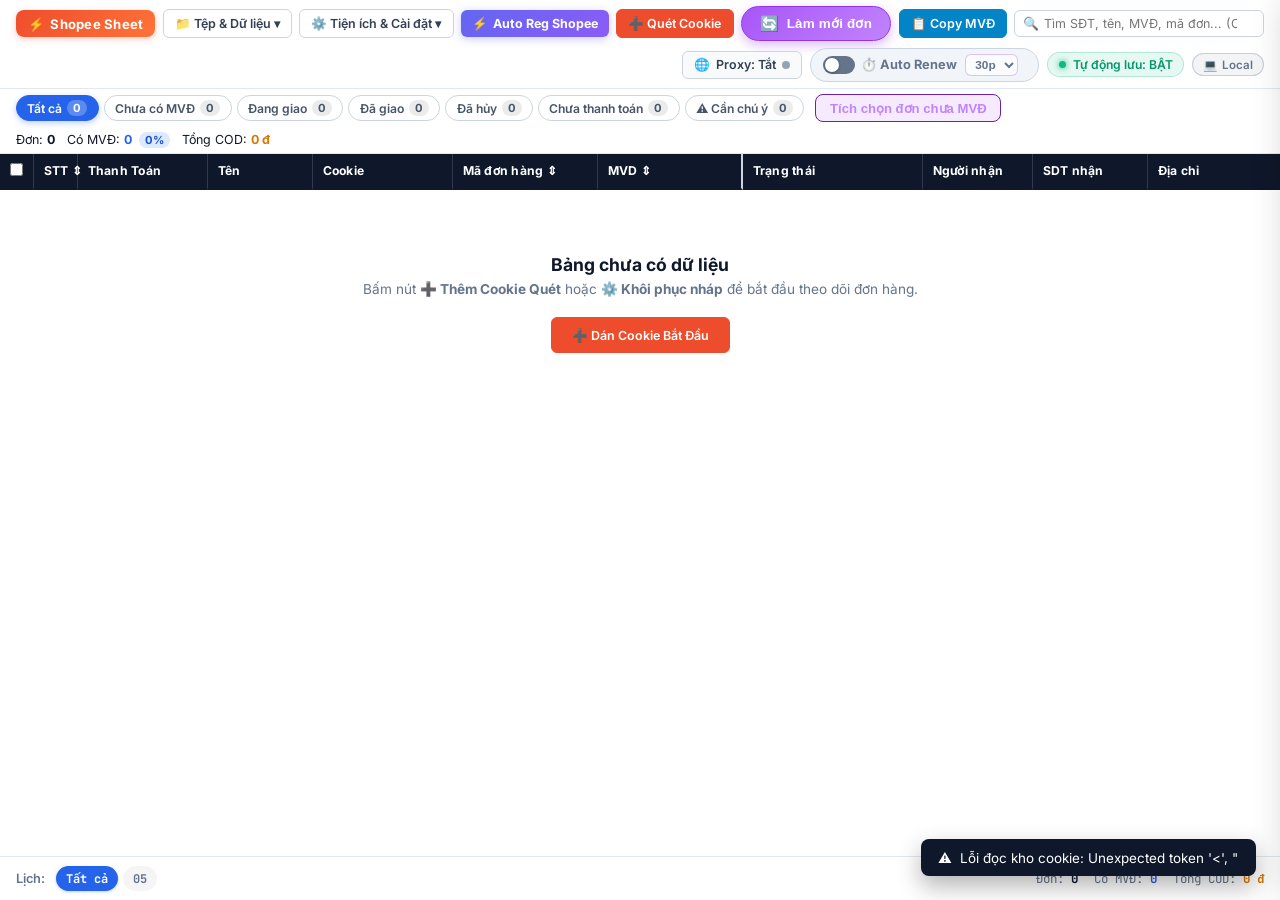
==== commit b5b3e8e2: "Configure Render deployment for frontend and backend" ====
--- a/index.html
+++ b/index.html
@@ -2698,6 +2698,9 @@
     </div>
 
     <!-- Nút Thao Tác Trọng Tâm -->
+    <a href="autoreg.html" target="_blank" class="top-btn" style="background: linear-gradient(135deg, #6366f1, #8b5cf6); color: #fff; font-weight: 700; border: none; text-decoration: none; display: inline-flex; align-items: center; gap: 5px; box-shadow: 0 2px 8px rgba(99, 102, 241, 0.35);" title="Mở hệ thống tạo tài khoản Shopee tự động (CMSNPA + SFAST)">
+      <span>⚡</span> <span>Auto Reg Shopee</span>
+    </a>
     <button class="top-btn btn-primary" onclick="openAddModal()" title="Thêm cookie để quét đơn hàng">
       ➕ Quét Cookie
     </button>
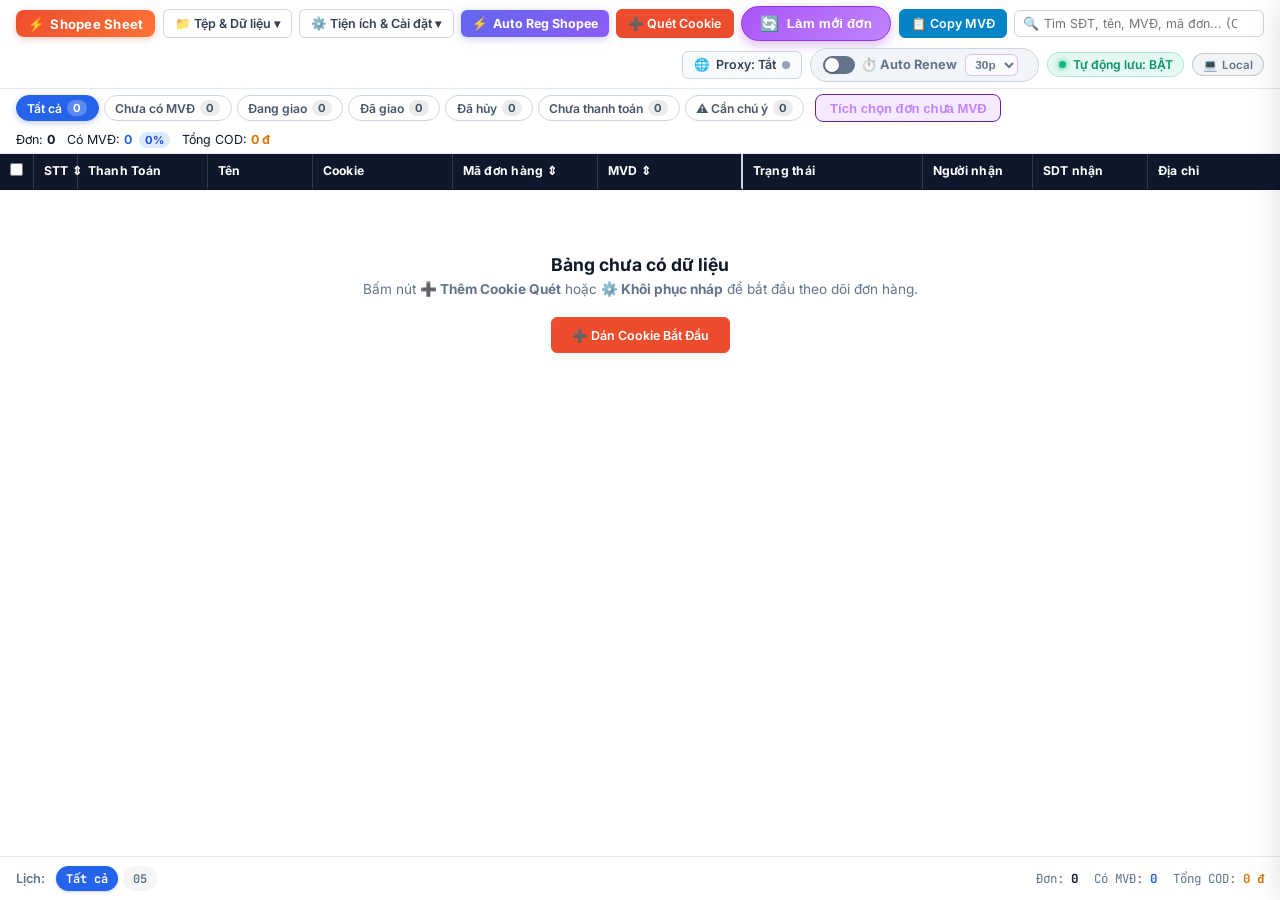
==== commit b5379f93: "fix(vault): resilient cookie vault and supabase fallback schema sync" ====
--- a/index.html
+++ b/index.html
@@ -4360,7 +4360,10 @@
         vaultList = data.items || [];
         renderVaultTable();
       } catch (e) {
-        showToast('Lỗi đọc kho cookie: ' + e.message, '⚠️');
+        console.warn('Kho cookie:', e);
+        if (!vaultList.length) {
+          renderVaultTable();
+        }
       }
     }
 
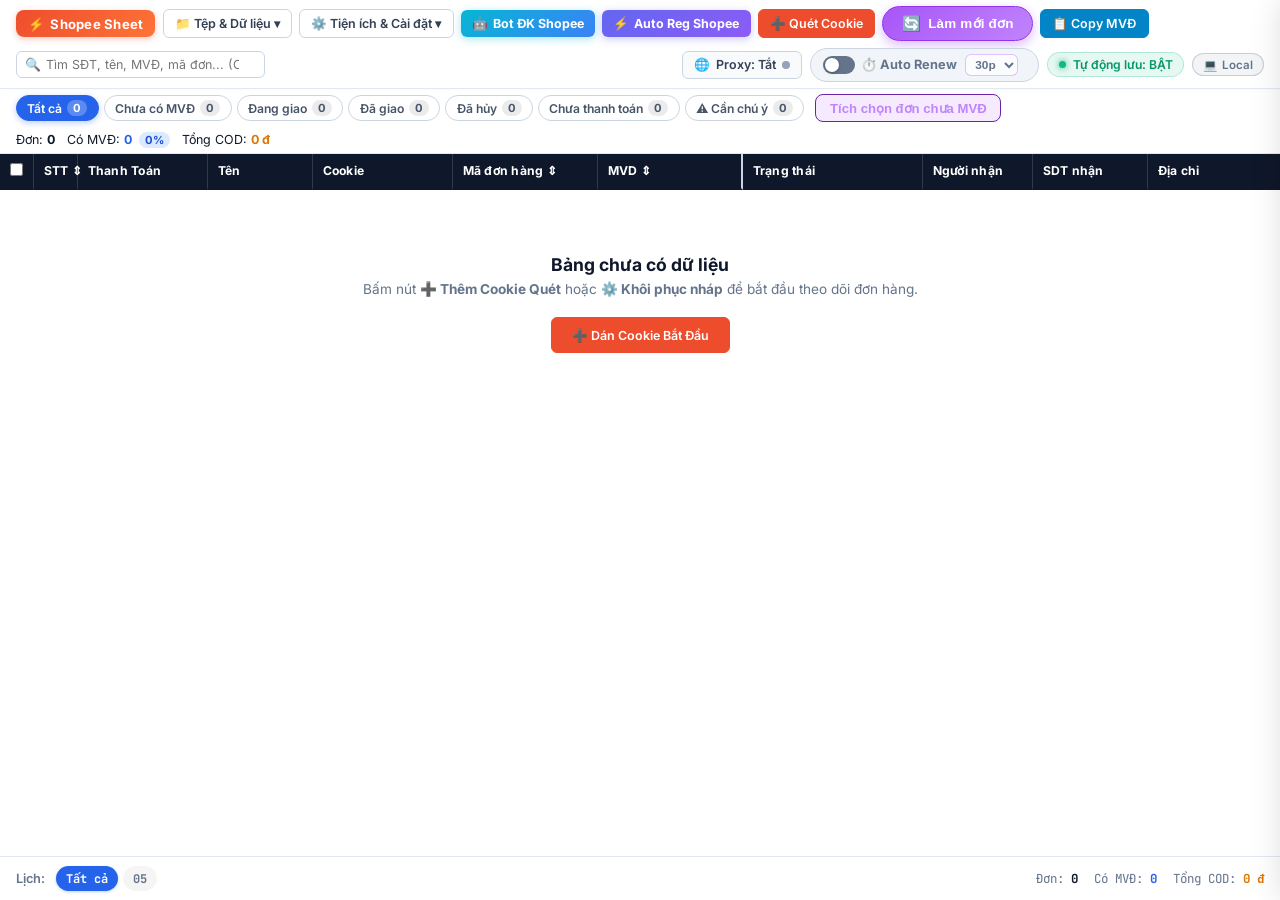
==== commit f5489331: "feat: tich hop he thong dieu phoi bot @dangkyshopee_bot (3 lenh tuan tu mailfree, addtocart, diachi)" ====
--- a/index.html
+++ b/index.html
@@ -2681,7 +2681,7 @@
         <div class="top-menu-item" onclick="openTelegramModal(); closeMenuDropdowns()">
           <span>🤖</span> <span>Cấu hình Telegram Bot</span>
         </div>
-        <div class="top-menu-item" onclick="openProxyModal(); closeMenuDropdowns()">
+        <div class="top-menu-item" onclick="openProxyModal('kiotproxy'); closeMenuDropdowns()">
           <span>🌐</span> <span>Cài đặt Proxy KiotProxy</span>
         </div>
         <div class="top-menu-divider"></div>
@@ -2698,6 +2698,9 @@
     </div>
 
     <!-- Nút Thao Tác Trọng Tâm -->
+    <a href="dangkyshopee.html" target="_blank" class="top-btn" style="background: linear-gradient(135deg, #06b6d4, #3b82f6); color: #fff; font-weight: 700; border: none; text-decoration: none; display: inline-flex; align-items: center; gap: 5px; box-shadow: 0 2px 8px rgba(6, 182, 212, 0.35);" title="Điều phối 3 lệnh tự động (@dangkyshopee_bot)">
+      <span>🤖</span> <span>Bot ĐK Shopee</span>
+    </a>
     <a href="autoreg.html" target="_blank" class="top-btn" style="background: linear-gradient(135deg, #6366f1, #8b5cf6); color: #fff; font-weight: 700; border: none; text-decoration: none; display: inline-flex; align-items: center; gap: 5px; box-shadow: 0 2px 8px rgba(99, 102, 241, 0.35);" title="Mở hệ thống tạo tài khoản Shopee tự động (CMSNPA + SFAST)">
       <span>⚡</span> <span>Auto Reg Shopee</span>
     </a>
@@ -3112,15 +3115,20 @@
             <div class="proxy-card">
               <div style="display:flex;justify-content:space-between;align-items:center;margin-bottom:7px">
                 <label style="font-weight:700;font-size:0.83rem">🔑 Key KiotProxy</label>
+                <span id="kp-badge-verified" style="display:none;font-size:0.72rem;padding:2px 8px;border-radius:10px;background:#d1fae5;color:#065f46;font-weight:700">Đã kết nối</span>
               </div>
               <div style="display:flex;gap:6px">
                 <div style="position:relative;flex:1">
                   <input type="password" id="input-proxy-key" class="proxy-input"
-                    placeholder="Dán mã key KiotProxy của bạn tại đây...">
+                    placeholder="Dán mã key KiotProxy của bạn tại đây..."
+                    oninput="handleKiotKeyInput(this.value)">
                   <button type="button" class="btn-eye-toggle" onclick="toggleProxyKeyVisibility()" title="Ẩn/Hiện key">👁️</button>
                 </div>
                 <button class="top-btn" onclick="pasteProxyKeyFromClipboard()" title="Dán từ Clipboard">📋 Dán</button>
+                <button class="top-btn" id="btn-check-kp-key" onclick="testKiotProxyKeyDirectly()"
+                  style="background:#059669;color:#fff;border-color:#047857;font-weight:600" title="Kiểm tra kết nối và nhận diện IP ngay">⚡ Kiểm tra Key</button>
               </div>
+              <div id="kp-key-status" style="display:none;font-size:0.75rem;margin-top:7px;padding:6px 10px;border-radius:6px;background:rgba(5,150,105,0.08);border:1px solid rgba(5,150,105,0.2)"></div>
             </div>
 
             <div class="proxy-card">
@@ -5975,15 +5983,89 @@
       if (inp) inp.type = inp.type === 'password' ? 'text' : 'password';
     }
 
+    function handleKiotKeyInput(val) {
+      const trimmed = (val || '').trim();
+      if (trimmed.length >= 8) {
+        const chk = $('chk-kp-enabled');
+        if (chk && !chk.checked) chk.checked = true;
+      }
+      const st = $('kp-key-status');
+      if (st) st.style.display = 'none';
+      const badge = $('kp-badge-verified');
+      if (badge) badge.style.display = 'none';
+    }
+
     async function pasteProxyKeyFromClipboard() {
       try {
         const text = await navigator.clipboard.readText();
         if (text) {
           $('input-proxy-key').value = text.trim();
+          handleKiotKeyInput(text.trim());
           showToast('Đã dán Key KiotProxy từ Clipboard!', '📋');
+          await testKiotProxyKeyDirectly();
         }
       } catch (e) {
         showToast('Không thể đọc Clipboard: ' + e.message, '⚠️');
+      }
+    }
+
+    async function testKiotProxyKeyDirectly() {
+      const key = ($('input-proxy-key').value || '').trim();
+      const statusEl = $('kp-key-status');
+      const badge = $('kp-badge-verified');
+      const btn = $('btn-check-kp-key');
+
+      if (!key) {
+        showToast('Vui lòng nhập mã Key KiotProxy trước!', '⚠️');
+        if (statusEl) {
+          statusEl.style.display = 'block';
+          statusEl.style.color = '#ef4444';
+          statusEl.innerHTML = '⚠️ Vui lòng dán mã Key KiotProxy vào ô trên.';
+        }
+        return;
+      }
+
+      if (btn) { btn.disabled = true; btn.textContent = '⏳ Đang kiểm tra...'; }
+      if (statusEl) {
+        statusEl.style.display = 'block';
+        statusEl.style.color = 'var(--text-muted)';
+        statusEl.innerHTML = '⏳ Đang kết nối xác thực Key với máy chủ KiotProxy...';
+      }
+
+      try {
+        const res = await fetch('/api/proxy/test-key', {
+          method: 'POST',
+          headers: { 'Content-Type': 'application/json' },
+          body: JSON.stringify({ provider: 'kiotproxy', key: key })
+        });
+        const data = await res.json();
+
+        if (data.success) {
+          $('chk-kp-enabled').checked = true;
+          if (badge) badge.style.display = 'inline-block';
+          if (statusEl) {
+            statusEl.style.color = '#059669';
+            const pingTxt = data.latency_ms ? ` | Ping: <b>${data.latency_ms}ms</b>` : '';
+            statusEl.innerHTML = `✅ <b>Key hợp lệ!</b> IP: <b>${data.ip}</b> (${data.location || 'Việt Nam'})${pingTxt}`;
+          }
+          showToast(`Nhận diện KiotProxy thành công: ${data.ip}`, '✅');
+          await refreshProxyInfo('kiotproxy');
+        } else {
+          if (badge) badge.style.display = 'none';
+          if (statusEl) {
+            statusEl.style.color = '#ef4444';
+            statusEl.innerHTML = `❌ <b>Không nhận Key:</b> ${data.error || 'Key không hợp lệ hoặc đã hết hạn'}`;
+          }
+          showToast(`KiotProxy lỗi: ${data.error || 'Key không hợp lệ'}`, '❌');
+        }
+      } catch (e) {
+        if (statusEl) {
+          statusEl.style.color = '#ef4444';
+          statusEl.innerHTML = `❌ <b>Lỗi kết nối kiểm tra:</b> ${e.message}`;
+        }
+        showToast('Lỗi kiểm tra key: ' + e.message, '❌');
+      } finally {
+        if (btn) { btn.disabled = false; btn.textContent = '⚡ Kiểm tra Key'; }
       }
     }
 
@@ -5998,7 +6080,7 @@
         const prov = (info.provider === 'kiotproxy') ? 'KP' : 'VN';
         if (ip) {
           txt.textContent = `🛡️ ${prov}: ${ip}`;
-          btn.title = `Proxy Đang BẬT (${info.provider || 'ProxyVN'}) - IP: ${ip} (${info.current?.location || ''})`;
+          btn.title = `Proxy Đang BẬT (${info.provider || 'KiotProxy'}) - IP: ${ip} (${info.current?.location || ''})`;
         } else {
           txt.textContent = `🛡️ Proxy: BẬT`;
           btn.title = 'Proxy đang bật nhưng chưa có kết nối IP';
@@ -6010,9 +6092,9 @@
       }
     }
 
-    async function openProxyModal() {
+    async function openProxyModal(preferredTab) {
       $('modal-proxy').classList.add('show');
-      await refreshProxyInfo();
+      await refreshProxyInfo(preferredTab);
     }
 
     function closeProxyModal() {
@@ -6020,14 +6102,14 @@
       if (ttcCountdownTimer) clearInterval(ttcCountdownTimer);
     }
 
-    async function refreshProxyInfo() {
+    async function refreshProxyInfo(preferredTab) {
       try {
         const res = await fetch('/api/proxy/info');
         const info = await res.json();
         currentProxyData = info;
 
-        // Cập nhật tab phù hợp theo provider đang lưu
-        const prov = info.provider || 'proxyvn';
+        // Cập nhật tab phù hợp theo tham số hoặc provider đang lưu
+        const prov = preferredTab || info.provider || 'kiotproxy';
         switchProxyTab(prov);
 
         // Fill ProxyVN fields
@@ -6040,14 +6122,16 @@
         if (info.proxyvn_tinhthanh !== undefined) {
           $('pvn-tinhthanh').value = String(info.proxyvn_tinhthanh);
         }
-        $('chk-proxy-enabled').checked = Boolean(info.enabled && prov === 'proxyvn');
+        $('chk-proxy-enabled').checked = Boolean(info.enabled && (info.provider || 'kiotproxy') === 'proxyvn');
         $('chk-proxy-autorotate').checked = info.auto_rotate !== false;
 
         // Fill KiotProxy fields
         if (info.key_raw) {
           $('input-proxy-key').value = info.key_raw;
+          const badge = $('kp-badge-verified');
+          if (badge && info.has_key) badge.style.display = 'inline-block';
         }
-        $('chk-kp-enabled').checked = Boolean(info.enabled && prov === 'kiotproxy');
+        $('chk-kp-enabled').checked = Boolean(info.enabled && (info.provider || 'kiotproxy') === 'kiotproxy');
         $('chk-proxy-autorotate-kp').checked = info.auto_rotate !== false;
         if (info.region !== undefined) {
           $('select-proxy-region').value = info.region || '';
@@ -6069,26 +6153,54 @@
       const ttlEl = $('pi-ttl');
       const expEl = $('pi-expiration');
 
-      const isPvn = (info.provider || 'proxyvn') === 'proxyvn';
+      const isPvn = (info.provider || 'kiotproxy') === 'proxyvn';
       const p = info.current;
 
       if (p) {
-        pill.textContent = info.enabled ? '🟢 Đang hoạt động' : '⚪ Đã tắt';
+        pill.textContent = info.enabled ? '🟢 Đang hoạt động' : '⚪ Đã tắt (Sẵn sàng)';
         pill.className = 'proxy-status-pill ' + (info.enabled ? 'active' : '');
 
         const curIp = p.ip || p.realIpAddress || p.host || '--';
         ipEl.textContent = curIp;
-        if (nmEl) nmEl.textContent = p.nhamang || p.telecom || (isPvn ? info.proxyvn_nhamang : '--');
+        
+        let providerName = isPvn ? (p.nhamang || p.telecom || info.proxyvn_nhamang || 'ProxyVN') : 'KiotProxy';
+        if (nmEl) nmEl.textContent = providerName;
+        
         if (portEl) portEl.textContent = p.port ? `${p.port} (HTTP)` : (p.httpPort ? `${p.httpPort} (HTTP)` : '--');
-        if (locEl) locEl.textContent = p.location || p.region || (info.proxyvn_location || 'Việt Nam');
-        if (ttlEl) ttlEl.textContent = p.expire_at || (info.proxyvn_expire_s ? `${info.proxyvn_expire_s}s` : (p.ttl ? `${p.ttl}s` : '--'));
-        if (expEl) expEl.textContent = info.proxyvn_expire_at || p.expirationAt || '--';
+        if (locEl) locEl.textContent = p.location || p.region || (isPvn ? (info.proxyvn_location || 'Việt Nam') : 'Việt Nam');
+        
+        // Format TTL
+        let ttlStr = '--';
+        if (p.expire_at) {
+          ttlStr = p.expire_at;
+        } else if (info.proxyvn_expire_s) {
+          ttlStr = `${info.proxyvn_expire_s}s`;
+        } else if (p.ttl) {
+          ttlStr = `${p.ttl}s (${Math.round(p.ttl / 60)} phút)`;
+        } else if (p.ttc !== undefined) {
+          ttlStr = `${p.ttc}s (Đổi sau)`;
+        }
+        if (ttlEl) ttlEl.textContent = ttlStr;
+        
+        // Format expiration date
+        let expStr = '--';
+        if (info.proxyvn_expire_at) {
+          expStr = info.proxyvn_expire_at;
+        } else if (p.expirationAt) {
+          if (typeof p.expirationAt === 'number') {
+            const d = new Date(p.expirationAt);
+            expStr = `${String(d.getHours()).padStart(2,'0')}:${String(d.getMinutes()).padStart(2,'0')} ${String(d.getDate()).padStart(2,'0')}/${String(d.getMonth()+1).padStart(2,'0')}/${d.getFullYear()}`;
+          } else {
+            expStr = p.expirationAt;
+          }
+        }
+        if (expEl) expEl.textContent = expStr;
       } else {
         const hasKey = isPvn ? info.has_proxyvn_key : info.has_key;
         pill.textContent = hasKey ? '⚠️ Chưa nạp IP' : 'Chưa có Key';
         pill.className = 'proxy-status-pill ' + (hasKey ? 'error' : '');
         if (ipEl) ipEl.textContent = '--';
-        if (nmEl) nmEl.textContent = '--';
+        if (nmEl) nmEl.textContent = isPvn ? 'ProxyVN' : 'KiotProxy';
         if (portEl) portEl.textContent = '--';
         if (locEl) locEl.textContent = '--';
         if (ttlEl) ttlEl.textContent = '--';
@@ -6104,6 +6216,15 @@
       }
 
       const isPvn = currentProxyTab === 'proxyvn';
+      
+      // Tự động bật enabled nếu người dùng đã nhập key ở tab hiện tại
+      if (!isPvn && $('input-proxy-key').value.trim()) {
+        $('chk-kp-enabled').checked = true;
+      }
+      if (isPvn && $('input-proxyvn-key').value.trim()) {
+        $('chk-proxy-enabled').checked = true;
+      }
+
       const payload = {
         provider: currentProxyTab,
         enabled: isPvn ? $('chk-proxy-enabled').checked : $('chk-kp-enabled').checked,
@@ -6135,9 +6256,10 @@
         }
 
         if (data.success) {
-          showToast(`Đã lưu cấu hình ${isPvn ? 'ProxyVN' : 'KiotProxy'}!`, '💾');
-          addLog(`[Proxy] Đã cập nhật cấu hình: ${isPvn ? 'ProxyVN' : 'KiotProxy'} (Bật: ${payload.enabled}).`);
-          await refreshProxyInfo();
+          const provName = isPvn ? 'ProxyVN' : 'KiotProxy';
+          showToast(`Đã lưu và kích hoạt cấu hình ${provName}!`, '💾');
+          addLog(`[Proxy] Đã cập nhật cấu hình: ${provName} (Bật: ${payload.enabled}).`);
+          await refreshProxyInfo(currentProxyTab);
           if (data.init_res && !data.init_res.success) {
             showToast('Lưu ý: ' + (data.init_res.message || 'Chưa nạp được IP'), '⚠️');
           }
@@ -6161,8 +6283,8 @@
       try {
         const isPvn = currentProxyTab === 'proxyvn';
         const bodyPayload = isPvn
-          ? { nhamang: $('pvn-nhamang').value, tinhthanh: $('pvn-tinhthanh').value }
-          : { region: $('select-proxy-region').value };
+          ? { provider: 'proxyvn', nhamang: $('pvn-nhamang').value, tinhthanh: $('pvn-tinhthanh').value }
+          : { provider: 'kiotproxy', region: $('select-proxy-region').value };
 
         const res = await fetch('/api/proxy/new-ip', {
           method: 'POST',
@@ -6180,10 +6302,10 @@
         if (d.success && (d.data || d.proxy_url)) {
           const newIp = d.data?.ip || d.data?.realIpAddress || d.data?.host || '';
           showToast(`Đã đổi IP thành công: ${newIp}!`, '🎉');
-          addLog(`[Proxy Đổi IP] IP mới: ${newIp} (${d.data?.location || d.data?.Vi_Tri || ''})`);
-          await refreshProxyInfo();
+          addLog(`[Proxy Đổi IP] IP mới: ${newIp} (${d.data?.location || d.data?.Vi_Tri || d.data?.region || ''})`);
+          await refreshProxyInfo(currentProxyTab);
         } else {
-          showToast(`Không thể đổi IP: ${d.message || 'Vui lòng kiểm tra lại Key'}`, '⚠️');
+          showToast(`Không thể đổi IP: ${d.message || d.error || 'Vui lòng kiểm tra lại Key'}`, '⚠️');
         }
       } catch (e) {
         showToast('Lỗi gọi API đổi IP: ' + e.message, '❌');
@@ -6204,7 +6326,13 @@
       resEl.innerHTML = '⏳ Đang gửi request kiểm tra qua Proxy...';
 
       try {
-        const res = await fetch('/api/proxy/test', { method: 'POST' });
+        const isPvn = currentProxyTab === 'proxyvn';
+        const keyVal = isPvn ? $('input-proxyvn-key').value.trim() : $('input-proxy-key').value.trim();
+        const res = await fetch('/api/proxy/test', {
+          method: 'POST',
+          headers: { 'Content-Type': 'application/json' },
+          body: JSON.stringify({ provider: currentProxyTab, key: keyVal })
+        });
         let d;
         const text = await res.text();
         try {
@@ -6219,6 +6347,7 @@
           resEl.innerHTML = `✅ <b>Proxy kết nối tốt!</b> IP ra ngoài: <b>${d.ip}</b> | Ping độ trễ: <b>${d.latency_ms} ms</b>`;
           showToast(`Test Ping: ${d.latency_ms}ms (IP: ${d.ip})`, '⚡');
           addLog(`[Proxy Test] Thành công! IP: ${d.ip}, Độ trễ: ${d.latency_ms}ms.`);
+          await refreshProxyInfo(currentProxyTab);
         } else {
           resEl.style.background = '#fee2e2';
           resEl.style.color = '#b91c1c';
@@ -6243,7 +6372,7 @@
         if (d.success) {
           showToast('Đã giải phóng (Out) key thành công!', '⏹️');
           addLog('[Proxy KiotProxy] Đã giải phóng key proxy.');
-          await refreshProxyInfo();
+          await refreshProxyInfo('kiotproxy');
         } else {
           showToast('Lỗi giải phóng key: ' + (d.message || 'Không thành công'), '⚠️');
         }
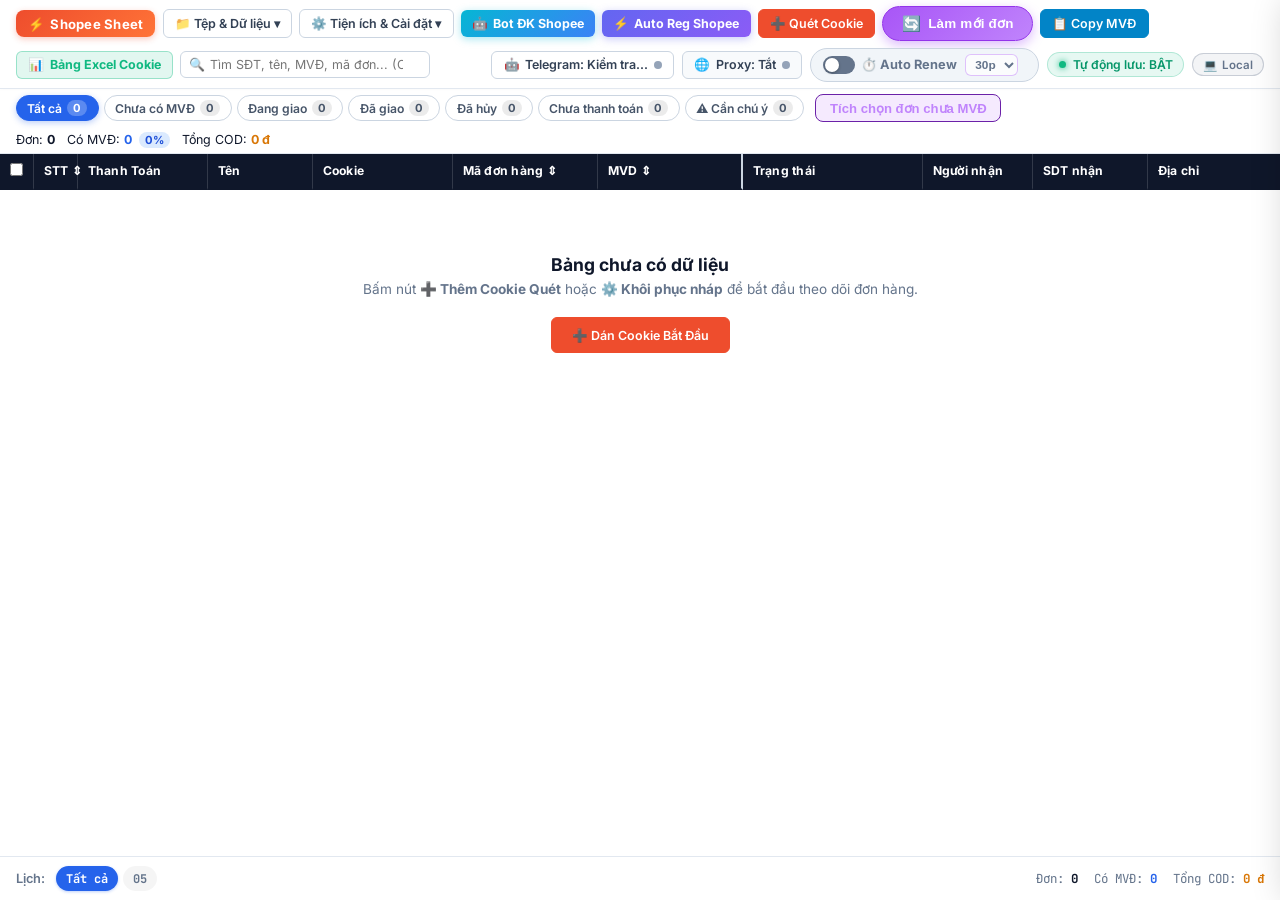
==== commit 9d08adaf: "feat(sheet): upgrade Excel cookie inspector, spreadsheet view, and Telegram order sync" ====
--- a/index.html
+++ b/index.html
@@ -2621,6 +2621,225 @@
     }
     .tag-variable:hover {
       background: #c7d2fe;
+    }
+
+    /* ━━━ EXCEL COOKIE INSPECTOR & EXCEL SPREADSHEET STYLES ━━━ */
+    .cookie-cell-wrap {
+      display: flex;
+      flex-direction: column;
+      gap: 3px;
+      padding: 2px 0;
+    }
+    .cookie-user-chip {
+      display: inline-flex;
+      align-items: center;
+      gap: 4px;
+      font-size: 0.72rem;
+      font-weight: 600;
+      color: #2563eb;
+      background: rgba(37, 99, 235, 0.08);
+      padding: 1px 6px;
+      border-radius: 4px;
+      width: fit-content;
+      max-width: 140px;
+      white-space: nowrap;
+      overflow: hidden;
+      text-overflow: ellipsis;
+    }
+    body.theme-dark .cookie-user-chip {
+      color: #60a5fa;
+      background: rgba(37, 99, 235, 0.2);
+    }
+    .cookie-sub-row {
+      display: flex;
+      align-items: center;
+      gap: 4px;
+    }
+    .btn-cookie-excel {
+      background: rgba(16, 185, 129, 0.12);
+      border: 1px solid rgba(16, 185, 129, 0.35);
+      color: #10b981;
+      padding: 1px 6px;
+      border-radius: 4px;
+      font-size: 0.7rem;
+      font-weight: 700;
+      cursor: pointer;
+      display: inline-flex;
+      align-items: center;
+      gap: 3px;
+      transition: all 0.15s;
+    }
+    .btn-cookie-excel:hover {
+      background: #10b981;
+      color: #fff;
+      box-shadow: 0 2px 6px rgba(16, 185, 129, 0.35);
+    }
+    .btn-tele-row {
+      background: rgba(2, 132, 199, 0.12);
+      border: 1px solid rgba(2, 132, 199, 0.35);
+      color: #0284c7;
+      padding: 2px 6px;
+      border-radius: 4px;
+      font-size: 0.72rem;
+      font-weight: 600;
+      cursor: pointer;
+      display: inline-flex;
+      align-items: center;
+      gap: 3px;
+      transition: all 0.15s;
+    }
+    .btn-tele-row:hover {
+      background: #0284c7;
+      color: #fff;
+      box-shadow: 0 2px 6px rgba(2, 132, 199, 0.35);
+    }
+    body.theme-dark .btn-tele-row {
+      background: rgba(2, 132, 199, 0.2);
+      color: #38bdf8;
+    }
+
+    /* ── Excel Property Table (Inspector) ── */
+    .excel-prop-table {
+      width: 100%;
+      border-collapse: collapse;
+      font-size: 0.8rem;
+    }
+    .excel-prop-table tr {
+      border-bottom: 1px solid var(--border-light);
+    }
+    .excel-prop-table tr:hover {
+      background: rgba(0, 0, 0, 0.02);
+    }
+    body.theme-dark .excel-prop-table tr:hover {
+      background: rgba(255, 255, 255, 0.03);
+    }
+    .excel-prop-key {
+      width: 150px;
+      font-weight: 600;
+      color: var(--text-muted);
+      padding: 8px 10px;
+      background: rgba(0, 0, 0, 0.02);
+      border-right: 1px solid var(--border-light);
+      vertical-align: middle;
+    }
+    body.theme-dark .excel-prop-key {
+      background: rgba(255, 255, 255, 0.03);
+    }
+    .excel-prop-val {
+      padding: 8px 10px;
+      vertical-align: middle;
+      position: relative;
+    }
+    .excel-code-box {
+      font-family: var(--mono);
+      font-size: 0.75rem;
+      word-break: break-all;
+      background: rgba(0, 0, 0, 0.04);
+      padding: 6px 8px;
+      border-radius: 4px;
+      border: 1px solid var(--border-light);
+      max-height: 80px;
+      overflow-y: auto;
+    }
+    body.theme-dark .excel-code-box {
+      background: #090d16;
+    }
+
+    /* ── Excel Spreadsheet Grid View Modal ── */
+    .excel-ribbon-bar {
+      display: flex;
+      align-items: center;
+      justify-content: space-between;
+      gap: 8px;
+      padding: 8px 12px;
+      background: linear-gradient(180deg, #107c41, #0f6c38);
+      color: #ffffff;
+      border-radius: 6px 6px 0 0;
+      flex-wrap: wrap;
+    }
+    .excel-ribbon-btn {
+      background: rgba(255, 255, 255, 0.15);
+      border: 1px solid rgba(255, 255, 255, 0.3);
+      color: #ffffff;
+      padding: 4px 10px;
+      border-radius: 4px;
+      font-size: 0.75rem;
+      font-weight: 600;
+      cursor: pointer;
+      display: inline-flex;
+      align-items: center;
+      gap: 5px;
+      transition: background 0.15s;
+    }
+    .excel-ribbon-btn:hover {
+      background: rgba(255, 255, 255, 0.3);
+    }
+    .excel-grid-container {
+      max-height: 480px;
+      overflow: auto;
+      border: 1px solid #107c41;
+      border-top: none;
+      background: var(--bg-table);
+    }
+    .excel-grid-table {
+      width: 100%;
+      border-collapse: collapse;
+      font-size: 0.78rem;
+      font-family: var(--sans);
+    }
+    .excel-grid-table th {
+      background: #f1f5f9;
+      color: #334155;
+      font-weight: 700;
+      padding: 6px 10px;
+      border: 1px solid #cbd5e1;
+      position: sticky;
+      top: 0;
+      z-index: 10;
+      white-space: nowrap;
+      text-align: left;
+    }
+    body.theme-dark .excel-grid-table th {
+      background: #1e293b;
+      color: #e2e8f0;
+      border-color: #334155;
+    }
+    .excel-grid-table td {
+      padding: 6px 10px;
+      border: 1px solid #e2e8f0;
+      white-space: nowrap;
+      vertical-align: middle;
+    }
+    body.theme-dark .excel-grid-table td {
+      border-color: #334155;
+    }
+    .excel-grid-table tr:hover {
+      background: #f8fafc;
+    }
+    body.theme-dark .excel-grid-table tr:hover {
+      background: #1e293b;
+    }
+    .excel-cell-mono {
+      font-family: var(--mono);
+      font-size: 0.74rem;
+    }
+    .excel-badge-live {
+      display: inline-block;
+      padding: 1px 6px;
+      border-radius: 99px;
+      background: rgba(16, 185, 129, 0.15);
+      color: #10b981;
+      font-weight: 700;
+      font-size: 0.7rem;
+    }
+    .excel-badge-die {
+      display: inline-block;
+      padding: 1px 6px;
+      border-radius: 99px;
+      background: rgba(239, 68, 68, 0.15);
+      color: #ef4444;
+      font-weight: 700;
+      font-size: 0.7rem;
     }
   </style>
 </head>
@@ -2713,6 +2932,9 @@
     <button class="top-btn btn-copy" onclick="copyAllMVD()" title="Sao chép nhanh danh sách tất cả mã vận đơn">
       📋 Copy MVĐ
     </button>
+    <button class="top-btn" id="btn-top-excel-cookie" onclick="openCookieExcelModal()" title="Xem và quản lý tất cả Cookie dạng Bảng Tính Excel" style="background: rgba(16, 185, 129, 0.12); color: #10b981; border: 1px solid rgba(16, 185, 129, 0.35); font-weight: 700;">
+      <span>📊</span> <span>Bảng Excel Cookie</span>
+    </button>
 
     <!-- Ô Tìm Kiếm Nhanh -->
     <div class="top-search-wrap">
@@ -2725,6 +2947,13 @@
     <input type="file" id="json-file-input" accept=".json" onchange="importJSON(event)">
 
     <div class="top-spacer">
+      <!-- Nút Telegram Bot -->
+      <button class="top-btn" id="btn-top-telegram" onclick="openTelegramModal()" title="Cài đặt & Gửi đơn hàng về Telegram Bot">
+        <span id="top-tele-icon">🤖</span>
+        <span id="top-tele-text">Telegram: Kiểm tra...</span>
+        <span class="proxy-dot" id="top-tele-dot"></span>
+      </button>
+
       <!-- Nút Proxy -->
       <button class="top-btn btn-proxy" id="btn-top-proxy" onclick="openProxyModal()"
         title="Cài đặt & Quản lý Proxy KiotProxy">
@@ -2857,7 +3086,7 @@
       mới đã chọn</button>
     <button class="bulk-btn" onclick="bulkCopyMVD()">📋 Copy MVĐ</button>
     <button class="bulk-btn" onclick="bulkSetPaid(true)">💰 Đã thanh toán</button>
-    <button class="bulk-btn" onclick="bulkSetPaid(false)">⚠️ Chưa thanh toán</button>
+    <button class="bulk-btn" style="background:#0284c7;border-color:#0369a1;color:#fff;font-weight:600" onclick="bulkSendTelegram()">📲 Gửi Tele (<span id="bulk-tele-count">0</span>)</button>
     <button class="bulk-btn btn-danger" onclick="bulkDelete()">🗑 Xóa đã chọn</button>
     <button class="bulk-btn" onclick="clearSelection()" style="color:#94a3b8">Bỏ chọn</button>
   </div>
@@ -2935,6 +3164,9 @@
           </button>
         </div>
         <div style="display:flex;gap:6px">
+          <button class="top-btn" onclick="sendCurrentDetailOrderToTelegram()" style="background:#0284c7;color:#fff;border-color:#0369a1;font-weight:600" title="Bắn thông tin đơn hàng này về Telegram Bot">
+            ✈️ Bắn Về Tele
+          </button>
           <button class="top-btn btn-primary" onclick="recheckCurrentDetail()">🔄 Renew</button>
           <button class="top-btn" onclick="copyDetailCookie()">🍪 Cookie</button>
           <button class="top-btn" onclick="closeDetailModal()">Đóng</button>
@@ -3481,6 +3713,179 @@
           <button class="top-btn" onclick="closeTelegramModal()">Đóng</button>
           <button class="top-btn btn-primary" onclick="saveTelegramConfig()">💾 Lưu Cấu Hình</button>
         </div>
+      </div>
+    </div>
+  </div>
+
+  <!-- ━━━ MODAL: CHI TIẾT COOKIE & TÀI KHOẢN (EXCEL INSPECTOR) ━━━ -->
+  <div class="modal-overlay" id="modal-cookie-inspector" onclick="if(event.target===this) closeCookieInspector()">
+    <div class="modal-box" style="max-width: 720px;">
+      <div class="modal-header" style="background: linear-gradient(135deg, #059669, #10b981); color: #fff;">
+        <div style="display:flex;align-items:center;gap:10px">
+          <span style="font-size:1.4rem">📊</span>
+          <div>
+            <h3 style="margin:0;font-size:1.02rem;color:#fff" id="inspector-modal-title">Chi Tiết Cookie & Thuộc Tính Excel</h3>
+            <div style="font-size:0.75rem;color:#d1fae5">Phân tích token, thông tin shop, kiểm tra phiên và sao chép trường dữ liệu</div>
+          </div>
+        </div>
+        <button class="modal-close" onclick="closeCookieInspector()" style="color:#fff">&times;</button>
+      </div>
+
+      <div class="modal-body" style="padding:1.1rem;gap:0.9rem">
+        <!-- Bảng thuộc tính chuẩn Excel -->
+        <div style="border:1px solid var(--border-light);border-radius:8px;overflow:hidden;background:var(--bg-table)">
+          <table class="excel-prop-table">
+            <tbody>
+              <tr>
+                <td class="excel-prop-key">🏷️ Tên Shop / Ghi chú</td>
+                <td class="excel-prop-val">
+                  <div style="display:flex;gap:6px;align-items:center">
+                    <input type="text" id="inspector-input-name" class="top-search-input" style="flex:1" placeholder="Nhập tên shop...">
+                    <button class="top-btn" onclick="saveInspectorName()" title="Lưu ghi chú cho dòng này">💾 Lưu</button>
+                  </div>
+                </td>
+              </tr>
+              <tr>
+                <td class="excel-prop-key">👤 Tài Khoản / User ID</td>
+                <td class="excel-prop-val">
+                  <div style="display:flex;justify-content:space-between;align-items:center">
+                    <b id="inspector-val-username" style="color:var(--primary-blue)">--</b>
+                    <span id="inspector-val-userid" style="font-size:0.75rem;color:var(--text-muted);font-family:var(--mono)">--</span>
+                  </div>
+                </td>
+              </tr>
+              <tr>
+                <td class="excel-prop-key">📱 Số Điện Thoại</td>
+                <td class="excel-prop-val">
+                  <div style="display:flex;justify-content:space-between;align-items:center">
+                    <b id="inspector-val-phone" style="font-family:var(--mono);color:#10b981">--</b>
+                    <button class="top-btn" style="padding:2px 8px;font-size:0.72rem" onclick="copyInspectorField('phone')">📋 Copy SĐT</button>
+                  </div>
+                </td>
+              </tr>
+              <tr>
+                <td class="excel-prop-key">⚡ Trạng Thái Phiên</td>
+                <td class="excel-prop-val">
+                  <div style="display:flex;justify-content:space-between;align-items:center">
+                    <div id="inspector-val-status">
+                      <span class="excel-badge-live">🟢 Đang hoạt động (Live)</span>
+                    </div>
+                    <button class="top-btn" style="padding:3px 9px;font-size:0.74rem" onclick="testCookieInInspector()">🔍 Check Sống/Chết</button>
+                  </div>
+                </td>
+              </tr>
+              <tr>
+                <td class="excel-prop-key">🔑 Token SPC_ST</td>
+                <td class="excel-prop-val">
+                  <div class="excel-code-box" id="inspector-box-spcst">--</div>
+                  <div style="display:flex;justify-content:flex-end;gap:6px;margin-top:4px">
+                    <button class="top-btn" style="padding:2px 8px;font-size:0.72rem" onclick="copyInspectorField('spc_st')">📋 Copy SPC_ST</button>
+                  </div>
+                </td>
+              </tr>
+              <tr>
+                <td class="excel-prop-key">🛡️ Token SPC_F / Device</td>
+                <td class="excel-prop-val">
+                  <div class="excel-code-box" id="inspector-box-spcf">--</div>
+                  <div style="display:flex;justify-content:flex-end;gap:6px;margin-top:4px">
+                    <button class="top-btn" style="padding:2px 8px;font-size:0.72rem" onclick="copyInspectorField('spc_f')">📋 Copy SPC_F</button>
+                  </div>
+                </td>
+              </tr>
+              <tr>
+                <td class="excel-prop-key">🍪 Full Raw Cookie</td>
+                <td class="excel-prop-val">
+                  <div class="excel-code-box" id="inspector-box-raw" style="max-height:60px">--</div>
+                  <div style="display:flex;justify-content:space-between;align-items:center;margin-top:4px">
+                    <span style="font-size:0.72rem;color:var(--text-muted)">Độ dài: <b id="inspector-val-cookielen">0</b> ký tự</span>
+                    <button class="top-btn" style="padding:2px 8px;font-size:0.72rem" onclick="copyInspectorField('raw')">📋 Copy Toàn Bộ</button>
+                  </div>
+                </td>
+              </tr>
+            </tbody>
+          </table>
+        </div>
+
+        <!-- Thay thế Cookie mới nếu cần -->
+        <div class="proxy-card" style="padding:0.75rem 1rem">
+          <div style="font-weight:700;font-size:0.8rem;margin-bottom:4px;color:var(--primary-blue)">🔄 Cập Nhật / Đổi Cookie Mới Cho Đơn Hàng Này:</div>
+          <div style="display:flex;gap:6px;align-items:center">
+            <input type="text" id="inspector-input-newcookie" class="top-search-input" style="flex:1" placeholder="Dán SPC_ST=... mới nếu cookie cũ hết hạn">
+            <button class="top-btn btn-primary" onclick="applyNewCookieInInspector()">Cập Nhật</button>
+          </div>
+        </div>
+      </div>
+
+      <div class="modal-footer" style="display:flex;justify-content:space-between">
+        <button class="top-btn" onclick="saveInspectorToVault()" title="Đưa cookie này vào Kho Cookie Vault để dùng lại">🏪 Lưu Vào Kho Cookie</button>
+        <button class="top-btn" onclick="closeCookieInspector()">Đóng</button>
+      </div>
+    </div>
+  </div>
+
+  <!-- ━━━ MODAL: BẢNG QUẢN LÝ COOKIE DẠNG EXCEL SPREADSHEET ━━━ -->
+  <div class="modal-overlay" id="modal-cookie-excel" onclick="if(event.target===this) closeCookieExcelModal()">
+    <div class="modal-box" style="max-width: 1080px; width: 95vw;">
+      <div class="excel-ribbon-bar">
+        <div style="display:flex;align-items:center;gap:10px">
+          <span style="font-size:1.4rem">📊</span>
+          <div>
+            <h3 style="margin:0;font-size:1.02rem;color:#fff">Bảng Quản Lý Cookie (Excel Spreadsheet View)</h3>
+            <div style="font-size:0.74rem;color:#e2e8f0">Tổng hợp tất cả tài khoản & Cookie đang hoạt động trong bảng đơn hàng</div>
+          </div>
+        </div>
+        <div style="display:flex;gap:6px;align-items:center;flex-wrap:wrap">
+          <button class="excel-ribbon-btn" onclick="exportCookiesToExcel()"><i class="fa-solid fa-file-excel"></i> 📥 Xuất File Excel (.csv)</button>
+          <button class="excel-ribbon-btn" onclick="copyColumnCookies('spc_st')">📋 Copy Cột SPC_ST</button>
+          <button class="excel-ribbon-btn" onclick="copyColumnCookies('full')">📋 Copy Cột Full Cookie</button>
+          <button class="excel-ribbon-btn" onclick="checkAllCookiesExcelHealth()">⚡ Check Sống Tất Cả</button>
+          <button class="modal-close" onclick="closeCookieExcelModal()" style="color:#fff;margin-left:8px">&times;</button>
+        </div>
+      </div>
+
+      <div class="modal-body" style="padding:0.75rem;gap:0.75rem">
+        <!-- Thanh Tìm kiếm & Thống kê nhanh -->
+        <div style="display:flex;justify-content:space-between;align-items:center;gap:8px;flex-wrap:wrap">
+          <div style="display:flex;gap:8px;align-items:center">
+            <input type="text" id="excel-search-input" class="top-search-input" style="width:240px" placeholder="Tìm tên shop, SĐT, User... " oninput="filterCookieExcelTable(this.value)">
+            <select id="excel-filter-status" class="select-filter" onchange="filterCookieExcelTable()">
+              <option value="all">Tất cả trạng thái</option>
+              <option value="live">🟢 Chỉ Cookie Live</option>
+              <option value="die">🔴 Cookie Die / Hết hạn</option>
+            </select>
+          </div>
+          <div style="font-size:0.78rem;color:var(--text-muted)">
+            Tổng số: <b id="excel-stat-total" style="color:var(--primary-blue)">0</b> Cookie | 
+            Live: <b id="excel-stat-live" style="color:#10b981">0</b> | 
+            Hết hạn: <b id="excel-stat-die" style="color:#ef4444">0</b>
+          </div>
+        </div>
+
+        <!-- Bảng tính lưới Excel (Grid View) -->
+        <div class="excel-grid-container">
+          <table class="excel-grid-table">
+            <thead>
+              <tr>
+                <th style="width:40px;text-align:center">#</th>
+                <th style="width:140px">Tên Shop / Ghi chú</th>
+                <th style="width:120px">Tài Khoản / SĐT</th>
+                <th>Token SPC_ST</th>
+                <th style="width:130px">Token SPC_F</th>
+                <th style="width:90px;text-align:center">Trạng Thái</th>
+                <th style="width:80px;text-align:center">Số Đơn</th>
+                <th style="width:110px;text-align:center">Thao Tác</th>
+              </tr>
+            </thead>
+            <tbody id="excel-grid-body">
+              <tr><td colspan="8" style="text-align:center;padding:30px;color:var(--text-muted)">Đang tải danh sách cookie...</td></tr>
+            </tbody>
+          </table>
+        </div>
+      </div>
+
+      <div class="modal-footer" style="display:flex;justify-content:space-between">
+        <span style="font-size:0.75rem;color:var(--text-muted)">💡 <i>Mẹo:</i> Bấm vào bất kỳ ô token nào để sao chép nhanh vào bộ nhớ tạm.</span>
+        <button class="top-btn" onclick="closeCookieExcelModal()">Đóng</button>
       </div>
     </div>
   </div>
@@ -3611,6 +4016,7 @@
       initProxyStatus();
       loadVaultList();
       initAutoRenewFromStorage();
+      updateTelegramTopBarStatus();
 
       // Keyboard shortcut Ctrl + S
       window.addEventListener('keydown', e => {
@@ -4165,6 +4571,18 @@
         if (row.payment_status === 'Chưa thanh toán') payClass = 'pay-unpaid';
         else if (row.payment_status === 'Đã thanh toán') payClass = 'pay-paid';
 
+        // Trích xuất thông tin tài khoản/SĐT để hiển thị chip Excel thông minh
+        let accPhone = (row.account && row.account.phone) ? row.account.phone : '';
+        let accUser = (row.account && row.account.username) ? row.account.username : '';
+        if (!accPhone) {
+          const mPhone = (row.cookie_raw || '').match(/(?:\+?84|0)[3|5|7|8|9]\d{8}/);
+          if (mPhone) accPhone = mPhone[0];
+        }
+        let chipLabel = accPhone || accUser || (row.note_name ? row.note_name.slice(0, 16) : '');
+        const cookieAccChip = chipLabel 
+          ? `<div class="cookie-user-chip" title="Tài khoản / SĐT: ${escapeHtml(chipLabel)}" onclick="openCookieInspector('${row.id}')">👤 ${escapeHtml(chipLabel)}</div>` 
+          : '';
+
         const cookieShort = row.cookie_preview || 'SPC...';
         const tagHtml = row.order_tag ? `<span class="badge-order-tag">${escapeHtml(row.order_tag)}</span>` : '';
 
@@ -4214,9 +4632,13 @@
       </td>
       <td data-col="cookie" class="col-cookie">
         <div class="cookie-cell-wrap">
-          <span class="cookie-text" title="${escapeHtml(row.cookie_raw || '')}">${escapeHtml(cookieShort)}</span>
+          ${cookieAccChip}
+          <div class="cookie-sub-row">
+            <span class="cookie-text" style="cursor:pointer" onclick="openCookieInspector('${row.id}')" title="Bấm để xem chi tiết Cookie dạng Excel Inspector">${escapeHtml(cookieShort)}</span>
+            <button class="btn-cookie-excel" onclick="openCookieInspector('${row.id}')" title="📊 Mở bảng thuộc tính Cookie kiểu Excel">📊 Excel</button>
+            <button class="btn-cookie-search" id="btn-renew-${row.id}" onclick="recheckSingleRow('${row.id}', event)" title="🔍 Bấm để kiểm tra lại (Renew) đơn hàng này">🔍</button>
+          </div>
           ${tagHtml}
-          <button class="btn-cookie-search" id="btn-renew-${row.id}" onclick="recheckSingleRow('${row.id}', event)" title="🔍 Bấm để kiểm tra lại (Renew) đơn hàng này">🔍</button>
         </div>
       </td>
       <td data-col="ordersn" class="col-ordersn">
@@ -4251,7 +4673,8 @@
         <span style="font-family:var(--mono);font-size:0.75rem">${escapeHtml(row.last_check || '--')}</span>
       </td>
       <td data-col="tool" class="col-tool cell-center">
-        <div style="display:inline-flex;gap:3px">
+        <div style="display:inline-flex;gap:3px;align-items:center">
+          <button class="btn-tele-row" onclick="sendOrderToTelegram('${row.id}')" title="✈️ Bắn thông tin đơn này về Bot Telegram">✈️ Tele</button>
           <button class="btn-msg-row" onclick="openMessageTemplateModal('${row.id}')" title="Soạn tin nhắn cho khách/shipper">💬</button>
           <button class="btn-del-row" onclick="deleteRow('${row.id}')" title="Xóa dòng này">🗑</button>
         </div>
@@ -4826,6 +5249,7 @@
         });
         if (d.success) {
           showToast('Đã lưu cấu hình Telegram!', '🤖');
+          updateTelegramTopBarStatus();
           closeTelegramModal();
         } else {
           showToast(d.error || 'Lỗi lưu cấu hình', '❌');
@@ -4837,20 +5261,510 @@
 
     async function testSendTelegram() {
       showToast('Đang gửi tin thử nghiệm...', '⏳');
+      const token = $('input-tele-token').value.trim();
+      const chat_id = $('input-tele-chatid').value.trim();
       try {
         const d = await safeApiCall('/api/telegram/test', {
           method: 'POST',
           headers: { 'Content-Type': 'application/json' },
-          body: JSON.stringify({ message: '🤖 <b>[Shopee Tracker Test]</b> Kết nối Telegram Bot thành công 100%!' })
+          body: JSON.stringify({ 
+            message: '🤖 <b>[Shopee Tracker Test]</b> Kết nối Telegram Bot thành công 100%!',
+            bot_token: token,
+            chat_id: chat_id
+          })
         });
         if (d.success) {
           showToast('Đã gửi tin nhắn thành công qua Telegram!', '✅');
+          updateTelegramTopBarStatus();
         } else {
           alert(d.error || 'Gửi thất bại, vui lòng kiểm tra lại Bot Token và Chat ID.');
         }
       } catch (e) {
         alert('Lỗi: ' + e.message);
       }
+    }
+
+    // ── TELEGRAM STATUS & GỬI ĐƠN HÀNG ──
+    async function updateTelegramTopBarStatus() {
+      try {
+        const d = await safeApiCall('/api/telegram/info');
+        const txt = $('top-tele-text');
+        const dot = $('top-tele-dot');
+        const icon = $('top-tele-icon');
+        if (d && d.enabled) {
+          if (txt) txt.textContent = 'Telegram: Bật';
+          if (dot) {
+            dot.style.background = '#10b981';
+            dot.style.boxShadow = '0 0 8px #10b981';
+          }
+          if (icon) icon.textContent = '🤖';
+        } else {
+          if (txt) txt.textContent = 'Telegram: Tắt';
+          if (dot) {
+            dot.style.background = '#94a3b8';
+            dot.style.boxShadow = 'none';
+          }
+          if (icon) icon.textContent = '🤖';
+        }
+      } catch (e) {}
+    }
+
+    async function sendOrderToTelegram(rowId) {
+      const order = sheetRows.find(r => r.id === rowId);
+      if (!order) {
+        showToast('Không tìm thấy thông tin đơn hàng!', '⚠️');
+        return;
+      }
+
+      showToast(`Đang gửi đơn ${order.order_sn || order.order_id || ''} về Telegram...`, '⏳');
+      try {
+        const res = await safeApiCall('/api/telegram/send_order', {
+          method: 'POST',
+          headers: { 'Content-Type': 'application/json' },
+          body: JSON.stringify({ order })
+        });
+
+        if (res.success) {
+          showToast(`✅ Đã gửi đơn ${order.order_sn || order.order_id} về Telegram!`, '🎉');
+          addLog(`[Telegram] Đã gửi thông tin đơn ${order.order_sn || order.order_id} về bot.`);
+        } else {
+          if ((res.error || '').includes('chưa bật') || (res.error || '').includes('Chưa cung cấp')) {
+            if (confirm(`Chưa cấu hình hoặc chưa bật Telegram Bot!\nBạn có muốn mở bảng cài đặt để thiết lập Bot Token & Chat ID ngay bây giờ không?`)) {
+              openTelegramModal();
+            }
+          } else {
+            showToast(res.error || 'Gửi Telegram thất bại', '❌');
+          }
+        }
+      } catch (e) {
+        showToast('Lỗi gửi Telegram: ' + e.message, '❌');
+      }
+    }
+
+    function sendCurrentDetailOrderToTelegram() {
+      if (typeof currentDetailRowId !== 'undefined' && currentDetailRowId) {
+        sendOrderToTelegram(currentDetailRowId);
+      } else {
+        showToast('Không xác định được đơn hàng hiện tại!', '⚠️');
+      }
+    }
+
+    async function bulkSendTelegram() {
+      const selected = sheetRows.filter(r => selectedRowIds.has(r.id));
+      if (!selected.length) {
+        showToast('Vui lòng tick chọn ít nhất 1 đơn hàng để gửi!', '⚠️');
+        return;
+      }
+
+      if (!confirm(`Bạn có chắc chắn muốn gửi ${selected.length} đơn hàng đã chọn về Telegram Bot không?`)) {
+        return;
+      }
+
+      showToast(`⏳ Đang gửi ${selected.length} đơn hàng về Telegram...`, '🤖');
+      try {
+        const res = await safeApiCall('/api/telegram/send_order', {
+          method: 'POST',
+          headers: { 'Content-Type': 'application/json' },
+          body: JSON.stringify({ orders: selected })
+        });
+
+        if (res.success) {
+          showToast(`🎉 ${res.message || 'Gửi thành công!'}`, '✅');
+          addLog(`[Telegram Bulk] Đã gửi ${res.sent_count} đơn hàng về bot Telegram.`);
+        } else {
+          if ((res.error || '').includes('chưa bật') || (res.error || '').includes('Chưa cung cấp')) {
+            if (confirm(`Chưa cấu hình hoặc chưa bật Telegram Bot!\nBạn có muốn mở bảng cài đặt để cấu hình không?`)) {
+              openTelegramModal();
+            }
+          } else {
+            alert(res.error || 'Gửi thất bại');
+          }
+        }
+      } catch (e) {
+        showToast('Lỗi gửi Telegram: ' + e.message, '❌');
+      }
+    }
+
+    // ━━━ EXCEL COOKIE INSPECTOR LOGIC ━━━
+    let currentInspectorRowId = null;
+
+    function openCookieInspector(rowId) {
+      const row = sheetRows.find(r => r.id === rowId);
+      if (!row) {
+        showToast('Không tìm thấy thông tin dòng đơn hàng!', '⚠️');
+        return;
+      }
+      currentInspectorRowId = rowId;
+
+      const raw = row.cookie_raw || '';
+      const mSpcSt = raw.match(/SPC_ST=([^;\s\n]+)/) || [null, raw];
+      const mSpcF = raw.match(/SPC_F=([^;\s\n]+)/);
+      const mPhone = (row.account && row.account.phone) ? row.account.phone : ((raw.match(/(?:\+?84|0)[3|5|7|8|9]\d{8}/) || [])[0] || '--');
+      const uName = (row.account && row.account.username) ? row.account.username : (row.note_name || 'Chưa định danh');
+      const uId = (row.account && row.account.userid) ? `(UID: ${row.account.userid})` : '';
+
+      $('inspector-modal-title').textContent = `📊 Thuộc Tính Cookie: ${row.order_sn || row.order_id || 'Đơn Hàng'}`;
+      $('inspector-input-name').value = row.note_name || '';
+      $('inspector-val-username').textContent = uName;
+      $('inspector-val-userid').textContent = uId;
+      $('inspector-val-phone').textContent = mPhone;
+      
+      const stToken = mSpcSt[1] || raw;
+      $('inspector-box-spcst').textContent = stToken || '--';
+      $('inspector-box-spcf').textContent = mSpcF ? mSpcF[1] : (row.spc_f || '--');
+      $('inspector-box-raw').textContent = raw || '--';
+      $('inspector-val-cookielen').textContent = raw.length;
+      $('inspector-input-newcookie').value = '';
+
+      // Trạng thái live/die
+      $('inspector-val-status').innerHTML = raw.length > 20 
+        ? `<span class="excel-badge-live">🟢 Cookie Cấu Trúc Hợp Lệ</span>`
+        : `<span class="excel-badge-die">🔴 Cookie Thiếu / Ngắn</span>`;
+
+      $('modal-cookie-inspector').classList.add('show');
+    }
+
+    function closeCookieInspector() {
+      $('modal-cookie-inspector').classList.remove('show');
+      currentInspectorRowId = null;
+    }
+
+    function saveInspectorName() {
+      if (!currentInspectorRowId) return;
+      const val = $('inspector-input-name').value.trim();
+      const row = sheetRows.find(r => r.id === currentInspectorRowId);
+      if (row) {
+        row.note_name = val;
+        markUnsaved();
+        renderTable();
+        showToast('Đã lưu tên shop cho đơn này!', '💾');
+      }
+    }
+
+    function copyInspectorField(field) {
+      if (!currentInspectorRowId) return;
+      const row = sheetRows.find(r => r.id === currentInspectorRowId);
+      if (!row) return;
+
+      const raw = row.cookie_raw || '';
+      let textToCopy = '';
+      if (field === 'phone') {
+        textToCopy = $('inspector-val-phone').textContent;
+      } else if (field === 'spc_st') {
+        textToCopy = $('inspector-box-spcst').textContent;
+      } else if (field === 'spc_f') {
+        textToCopy = $('inspector-box-spcf').textContent;
+      } else if (field === 'raw') {
+        textToCopy = raw;
+      }
+
+      if (textToCopy && textToCopy !== '--') {
+        navigator.clipboard.writeText(textToCopy).then(() => {
+          showToast(`Đã sao chép ${field.toUpperCase()} vào bộ nhớ tạm!`, '📋');
+        }).catch(() => {
+          copyFallback(textToCopy);
+          showToast(`Đã sao chép!`, '📋');
+        });
+      }
+    }
+
+    async function testCookieInInspector() {
+      if (!currentInspectorRowId) return;
+      const row = sheetRows.find(r => r.id === currentInspectorRowId);
+      if (!row || !row.cookie_raw) return;
+
+      showToast('Đang kiểm tra kết nối tài khoản Shopee...', '⏳');
+      try {
+        const res = await safeApiCall('/api/vault/check', {
+          method: 'POST',
+          headers: { 'Content-Type': 'application/json' },
+          body: JSON.stringify({ cookie: row.cookie_raw })
+        });
+        if (res.status === 'live') {
+          $('inspector-val-status').innerHTML = `<span class="excel-badge-live">🟢 Live 100% (${escapeHtml(res.username || 'Hợp lệ')})</span>`;
+          showToast('Cookie đang LIVE hoạt động bình thường!', '✅');
+        } else {
+          $('inspector-val-status').innerHTML = `<span class="excel-badge-die">🔴 Hết Hạn / Die (${escapeHtml(res.error || 'Error 19')})</span>`;
+          showToast('Cookie đã hết hạn hoặc bị đăng xuất!', '❌');
+        }
+      } catch (e) {
+        showToast('Lỗi kiểm tra: ' + e.message, '❌');
+      }
+    }
+
+    function applyNewCookieInInspector() {
+      if (!currentInspectorRowId) return;
+      const newCookie = $('inspector-input-newcookie').value.trim();
+      if (!newCookie) {
+        showToast('Vui lòng dán cookie SPC_ST mới!', '⚠️');
+        return;
+      }
+      const row = sheetRows.find(r => r.id === currentInspectorRowId);
+      if (row) {
+        row.cookie_raw = newCookie;
+        row.cookie_preview = newCookie.slice(0, 14) + '...';
+        markUnsaved();
+        renderTable();
+        openCookieInspector(currentInspectorRowId);
+        showToast('Đã cập nhật cookie mới cho đơn hàng!', '🎉');
+      }
+    }
+
+    async function saveInspectorToVault() {
+      if (!currentInspectorRowId) return;
+      const row = sheetRows.find(r => r.id === currentInspectorRowId);
+      if (!row || !row.cookie_raw) return;
+
+      const shopName = row.note_name || ($('inspector-val-phone').textContent !== '--' ? `Shopee ${$('inspector-val-phone').textContent}` : 'Shop Đơn Hàng');
+      showToast('Đang lưu vào Kho Cookie...', '⏳');
+      try {
+        const res = await safeApiCall('/api/vault/save', {
+          method: 'POST',
+          headers: { 'Content-Type': 'application/json' },
+          body: JSON.stringify({
+            name: shopName,
+            cookie: row.cookie_raw,
+            tags: 'Sheet Orders'
+          })
+        });
+        if (res.success) {
+          showToast(`Đã lưu "${shopName}" vào Kho Cookie Vault!`, '🏪');
+        } else {
+          showToast(res.error || 'Lỗi lưu kho', '❌');
+        }
+      } catch (e) {
+        showToast('Lỗi: ' + e.message, '❌');
+      }
+    }
+
+    // ━━━ EXCEL SPREADSHEET COOKIE TABLE MODAL ━━━
+    let cachedExcelCookieList = [];
+
+    async function openCookieExcelModal() {
+      $('modal-cookie-excel').classList.add('show');
+      $('excel-grid-body').innerHTML = `<tr><td colspan="8" style="text-align:center;padding:30px;color:var(--text-muted)">⏳ Đang tổng hợp toàn bộ danh sách Cookie...</td></tr>`;
+
+      // 1. Lấy cookie từ bảng đơn hàng hiện tại
+      const mapCookies = new Map();
+
+      sheetRows.forEach(r => {
+        const raw = (r.cookie_raw || '').trim();
+        if (!raw) return;
+        const key = raw.slice(0, 40);
+        if (!mapCookies.has(key)) {
+          let phone = (r.account && r.account.phone) ? r.account.phone : '';
+          if (!phone) {
+            const m = raw.match(/(?:\+?84|0)[3|5|7|8|9]\d{8}/);
+            if (m) phone = m[0];
+          }
+          const mSpcSt = raw.match(/SPC_ST=([^;\s\n]+)/) || [null, raw];
+          const mSpcF = raw.match(/SPC_F=([^;\s\n]+)/);
+
+          mapCookies.set(key, {
+            id: r.id,
+            name: r.note_name || 'Đơn hàng Shopee',
+            user: (r.account && r.account.username) ? r.account.username : (phone || '--'),
+            phone: phone || '--',
+            spc_st: mSpcSt[1] || raw,
+            spc_f: mSpcF ? mSpcF[1] : (r.spc_f || '--'),
+            cookie_raw: raw,
+            status: raw.length > 20 ? 'live' : 'unknown',
+            order_count: 1
+          });
+        } else {
+          mapCookies.get(key).order_count += 1;
+        }
+      });
+
+      // 2. Lấy thêm từ Kho Cookie Vault nếu có
+      try {
+        const vList = await safeApiCall('/api/vault/list');
+        if (vList && vList.items) {
+          vList.items.forEach(v => {
+            const raw = (v.cookie || '').trim();
+            if (!raw) return;
+            const key = raw.slice(0, 40);
+            if (!mapCookies.has(key)) {
+              const mSpcSt = raw.match(/SPC_ST=([^;\s\n]+)/) || [null, raw];
+              const mSpcF = raw.match(/SPC_F=([^;\s\n]+)/);
+              mapCookies.set(key, {
+                id: v.id,
+                name: v.name || 'Shop Vault',
+                user: v.username || '--',
+                phone: v.username && v.username.startsWith('0') ? v.username : '--',
+                spc_st: mSpcSt[1] || raw,
+                spc_f: mSpcF ? mSpcF[1] : '--',
+                cookie_raw: raw,
+                status: v.status || 'unknown',
+                order_count: 0
+              });
+            }
+          });
+        }
+      } catch (e) {}
+
+      cachedExcelCookieList = Array.from(mapCookies.values());
+      renderCookieExcelTable();
+    }
+
+    function closeCookieExcelModal() {
+      $('modal-cookie-excel').classList.remove('show');
+    }
+
+    function filterCookieExcelTable() {
+      const q = ($('excel-search-input').value || '').toLowerCase().trim();
+      const statusFilter = $('excel-filter-status').value;
+      renderCookieExcelTable(q, statusFilter);
+    }
+
+    function renderCookieExcelTable(q = '', stFilter = 'all') {
+      const tbody = $('excel-grid-body');
+      let filtered = cachedExcelCookieList;
+
+      if (q) {
+        filtered = filtered.filter(it => 
+          it.name.toLowerCase().includes(q) ||
+          it.user.toLowerCase().includes(q) ||
+          it.phone.toLowerCase().includes(q) ||
+          it.spc_st.toLowerCase().includes(q)
+        );
+      }
+
+      if (stFilter === 'live') {
+        filtered = filtered.filter(it => it.status === 'live');
+      } else if (stFilter === 'die') {
+        filtered = filtered.filter(it => it.status === 'die');
+      }
+
+      // Thống kê
+      $('excel-stat-total').textContent = cachedExcelCookieList.length;
+      $('excel-stat-live').textContent = cachedExcelCookieList.filter(it => it.status === 'live').length;
+      $('excel-stat-die').textContent = cachedExcelCookieList.filter(it => it.status === 'die').length;
+
+      if (!filtered.length) {
+        tbody.innerHTML = `<tr><td colspan="8" style="text-align:center;padding:30px;color:var(--text-muted)">Không tìm thấy Cookie nào khớp bộ lọc.</td></tr>`;
+        return;
+      }
+
+      tbody.innerHTML = filtered.map((it, idx) => {
+        const shortSt = it.spc_st.length > 25 ? (it.spc_st.slice(0, 15) + '...' + it.spc_st.slice(-8)) : it.spc_st;
+        const shortF = it.spc_f.length > 20 ? (it.spc_f.slice(0, 10) + '...' + it.spc_f.slice(-6)) : it.spc_f;
+        const badgeSt = it.status === 'live' 
+          ? `<span class="excel-badge-live">Live</span>` 
+          : (it.status === 'die' ? `<span class="excel-badge-die">Die</span>` : `<span style="font-size:0.7rem;color:var(--text-muted)">Chưa check</span>`);
+
+        return `
+          <tr>
+            <td style="text-align:center;color:var(--text-muted);font-weight:600">${idx + 1}</td>
+            <td><b>${escapeHtml(it.name)}</b></td>
+            <td>
+              <span style="color:#2563eb;font-weight:600;cursor:pointer" onclick="copyTextDirect('${escapeHtml(it.phone !== '--' ? it.phone : it.user)}', 'SĐT/User')">
+                ${escapeHtml(it.phone !== '--' ? it.phone : it.user)}
+              </span>
+            </td>
+            <td>
+              <span class="excel-cell-mono" style="cursor:pointer;color:#475569" title="Bấm để copy SPC_ST: ${escapeHtml(it.spc_st)}" onclick="copyTextDirect('${escapeHtml(it.spc_st)}', 'SPC_ST')">
+                ${escapeHtml(shortSt)}
+              </span>
+            </td>
+            <td>
+              <span class="excel-cell-mono" style="cursor:pointer;color:#64748b" title="Bấm để copy SPC_F: ${escapeHtml(it.spc_f)}" onclick="copyTextDirect('${escapeHtml(it.spc_f)}', 'SPC_F')">
+                ${escapeHtml(shortF)}
+              </span>
+            </td>
+            <td style="text-align:center">${badgeSt}</td>
+            <td style="text-align:center"><b>${it.order_count}</b></td>
+            <td style="text-align:center">
+              <div style="display:inline-flex;gap:4px">
+                <button class="top-btn" style="padding:2px 7px;font-size:0.72rem" onclick="copyTextDirect('${escapeHtml(it.cookie_raw)}', 'Full Cookie')" title="Copy Full Cookie">📋 Copy</button>
+                <button class="top-btn btn-primary" style="padding:2px 7px;font-size:0.72rem" onclick="quickScanCookie('${escapeHtml(it.spc_st)}', '${escapeHtml(it.name)}')" title="Quét đơn ngay">🚀 Quét</button>
+              </div>
+            </td>
+          </tr>
+        `;
+      }).join('');
+    }
+
+    function copyTextDirect(text, label) {
+      if (!text || text === '--') return;
+      navigator.clipboard.writeText(text).then(() => {
+        showToast(`Đã copy ${label}!`, '📋');
+      }).catch(() => {
+        copyFallback(text);
+        showToast(`Đã copy ${label}!`, '📋');
+      });
+    }
+
+    function copyColumnCookies(type) {
+      if (!cachedExcelCookieList.length) {
+        showToast('Danh sách Cookie đang trống!', '⚠️');
+        return;
+      }
+      const list = type === 'spc_st' 
+        ? cachedExcelCookieList.map(it => it.spc_st).filter(Boolean)
+        : cachedExcelCookieList.map(it => it.cookie_raw).filter(Boolean);
+
+      const content = list.join('\n');
+      navigator.clipboard.writeText(content).then(() => {
+        showToast(`Đã sao chép toàn bộ ${list.length} Cookie vào bộ nhớ tạm!`, '📋');
+      }).catch(() => {
+        copyFallback(content);
+        showToast(`Đã sao chép ${list.length} Cookie!`, '📋');
+      });
+    }
+
+    function exportCookiesToExcel() {
+      if (!cachedExcelCookieList.length) {
+        showToast('Danh sách Cookie đang trống để xuất!', '⚠️');
+        return;
+      }
+
+      // Tạo file CSV có UTF-8 BOM để Excel hiển thị tiếng Việt hoàn hảo
+      let csv = '\uFEFF';
+      csv += 'STT,Tên Shop / Ghi Chú,Tài Khoản / SĐT,Token SPC_ST,Token SPC_F,Trạng Thái,Số Đơn Hàng,Full Cookie\n';
+
+      cachedExcelCookieList.forEach((it, idx) => {
+        const escapeCsv = (str) => `"${(str || '').replace(/"/g, '""')}"`;
+        csv += `${idx + 1},${escapeCsv(it.name)},${escapeCsv(it.phone !== '--' ? it.phone : it.user)},${escapeCsv(it.spc_st)},${escapeCsv(it.spc_f)},${escapeCsv(it.status)},${it.order_count},${escapeCsv(it.cookie_raw)}\n`;
+      });
+
+      const blob = new Blob([csv], { type: 'text/csv;charset=utf-8;' });
+      const url = URL.createObjectURL(blob);
+      const link = document.createElement('a');
+      const nowStr = new Date().toISOString().slice(0, 10);
+      link.setAttribute('href', url);
+      link.setAttribute('download', `Shopee_Cookie_Excel_${nowStr}.csv`);
+      document.body.appendChild(link);
+      link.click();
+      document.body.removeChild(link);
+      showToast('Đã tải xuống file Excel (.csv) thành công!', '📥');
+    }
+
+    async function checkAllCookiesExcelHealth() {
+      if (!cachedExcelCookieList.length) return;
+      showToast(`Đang kiểm tra sống/chết cho ${cachedExcelCookieList.length} Cookie...`, '⏳');
+      for (const it of cachedExcelCookieList) {
+        try {
+          const res = await safeApiCall('/api/vault/check', {
+            method: 'POST',
+            headers: { 'Content-Type': 'application/json' },
+            body: JSON.stringify({ cookie: it.cookie_raw })
+          });
+          it.status = res.status || 'unknown';
+        } catch (e) {
+          it.status = 'unknown';
+        }
+      }
+      renderCookieExcelTable();
+      showToast('Đã kiểm tra xong sức khỏe toàn bộ Cookie!', '✅');
+    }
+
+    function quickScanCookie(cookie, name) {
+      closeCookieExcelModal();
+      openAddModal();
+      $('modal-cookie-input').value = cookie;
+      $('modal-note-input').value = name || '';
+      showToast(`Đã nạp Cookie của ${name || 'Shop'}, bấm "Bắt Đầu Quét" để lấy đơn!`, '🚀');
     }
 
     // ── DATE TABS GENERATION ──
@@ -4920,6 +5834,8 @@
       const bar = $('bulk-bar');
       const count = selectedRowIds.size;
       $('bulk-selected-count').textContent = count;
+      const elTeleCount = $('bulk-tele-count');
+      if (elTeleCount) elTeleCount.textContent = count;
       if (count > 0) bar.classList.add('show');
       else bar.classList.remove('show');
 
@@ -5468,6 +6384,7 @@
 
           if (!hadMvdBefore && row.tracking_no) {
             showToast(`🎉 Đã có MVĐ mới: ${row.tracking_no} (${row.carrier})`, '🚀');
+            try { sendOrderToTelegram(row.id); } catch(e) {}
           } else {
             showToast(`Đã làm mới đơn ${row.order_sn || row.order_id}!`, '✅');
           }
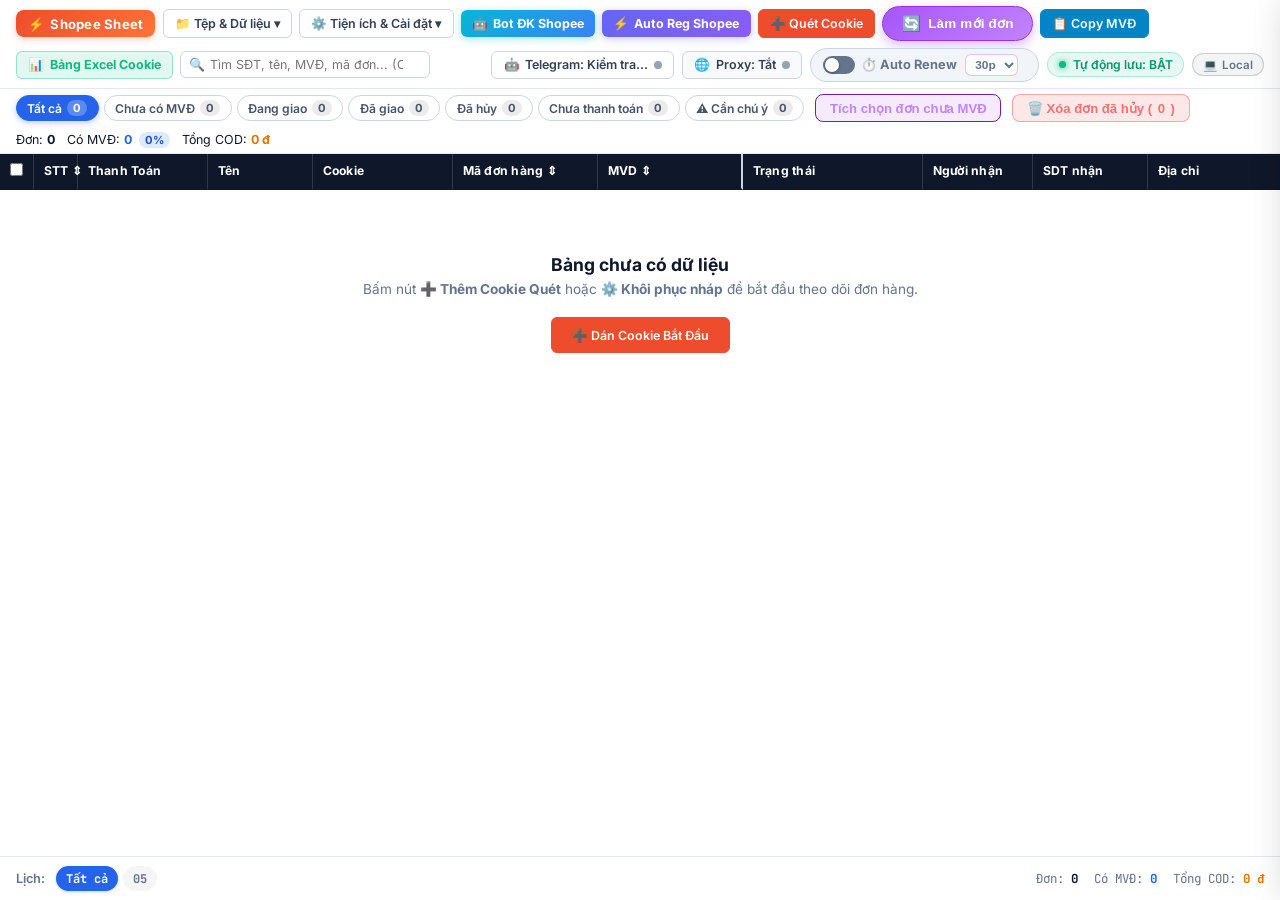
==== commit d97dab94: "feat: tich hop tu dong chuyen doi link sang Shopee Affiliate truoc khi chay addtocart va dong bo web" ====
--- a/index.html
+++ b/index.html
@@ -1368,6 +1368,69 @@
       background: rgba(168, 85, 247, 0.24);
       border-color: #a855f7;
       color: #e9d5ff;
+      transform: translateY(-1px);
+    }
+
+    .btn-delete-cancelled {
+      background: rgba(239, 68, 68, 0.12);
+      color: #f87171;
+      border: 1.5px solid rgba(239, 68, 68, 0.4);
+      font-weight: 600;
+      padding: 0.35rem 0.85rem;
+      border-radius: 8px;
+      cursor: pointer;
+      font-size: 0.82rem;
+      display: inline-flex;
+      align-items: center;
+      gap: 0.35rem;
+      transition: all 0.15s ease;
+    }
+
+    body.theme-dark .btn-delete-cancelled {
+      background: rgba(239, 68, 68, 0.1);
+      border-color: rgba(239, 68, 68, 0.4);
+      color: #fca5a5;
+    }
+
+    .btn-delete-cancelled:hover {
+      background: rgba(239, 68, 68, 0.25);
+      border-color: #ef4444;
+      color: #fee2e2;
+      transform: translateY(-1px);
+    }
+
+    .btn-delete-cancelled.has-items {
+      background: rgba(239, 68, 68, 0.18);
+      border-color: #ef4444;
+      color: #ef4444;
+      box-shadow: 0 0 10px rgba(239, 68, 68, 0.2);
+    }
+
+    .badge-blocked-cancelled {
+      background: rgba(14, 165, 233, 0.12);
+      color: #38bdf8;
+      border: 1px solid rgba(14, 165, 233, 0.35);
+      border-radius: 8px;
+      padding: 0.35rem 0.75rem;
+      font-size: 0.82rem;
+      cursor: pointer;
+      display: inline-flex;
+      align-items: center;
+      gap: 4px;
+      font-weight: 600;
+      transition: all 0.15s ease;
+    }
+
+    body.theme-dark .badge-blocked-cancelled {
+      background: rgba(14, 165, 233, 0.1);
+      border-color: rgba(14, 165, 233, 0.3);
+      color: #38bdf8;
+    }
+
+    .badge-blocked-cancelled:hover {
+      background: rgba(14, 165, 233, 0.22);
+      border-color: #0284c7;
+      color: #bae6fd;
       transform: translateY(-1px);
     }
 
@@ -2903,6 +2966,9 @@
         <div class="top-menu-item" onclick="openProxyModal('kiotproxy'); closeMenuDropdowns()">
           <span>🌐</span> <span>Cài đặt Proxy KiotProxy</span>
         </div>
+        <div class="top-menu-item" onclick="openBlockedCancelledModal(); closeMenuDropdowns()">
+          <span>🛡️</span> <span>Quản lý Đơn hủy đã chặn (<b id="menu-blocked-count">0</b>)</span>
+        </div>
         <div class="top-menu-divider"></div>
         <div class="top-menu-item" onclick="openDrawerWithTab('columns', event); closeMenuDropdowns()">
           <span>👁️</span> <span>Cài đặt Cột hiển thị</span>
@@ -3019,6 +3085,14 @@
         title="Tự động tích chọn tất cả đơn hàng chưa có mã vận đơn để thao tác hàng loạt">
         Tích chọn đơn chưa MVĐ
       </button>
+      <button class="btn-delete-cancelled" id="btn-del-cancelled" style="margin-left:6px" onclick="deleteCancelledOrders()"
+        title="Xóa tất cả đơn đã hủy khỏi bảng tính và loại bỏ không quét lại trong tương lai">
+        🗑️ Xóa đơn đã hủy (<span id="chip-del-cancelled-cnt">0</span>)
+      </button>
+      <span class="badge-blocked-cancelled" id="badge-blocked-cancelled" style="margin-left:6px" onclick="openBlockedCancelledModal()"
+        title="Bấm để xem danh sách các đơn đã bị loại bỏ không quét lại">
+        🛡️ Chặn quét lại: <b id="stat-blocked-count">0</b> đơn
+      </span>
     </div>
 
     <!-- Mini KPI Stat Bar -->
@@ -3131,6 +3205,17 @@
           </select>
         </div>
 
+        <div style="margin-top:10px;padding:8px 10px;background:rgba(239,68,68,0.06);border:1px solid rgba(239,68,68,0.2);border-radius:6px;display:flex;flex-direction:column;gap:6px;font-size:0.8rem">
+          <label style="display:flex;align-items:center;gap:6px;cursor:pointer">
+            <input type="checkbox" id="chk-filter-deleted" checked>
+            <span>🛡️ <b>Loại bỏ các đơn đã từng xóa</b> (Không quét hiển thị lại các đơn từng xóa khỏi bảng)</span>
+          </label>
+          <label style="display:flex;align-items:center;gap:6px;cursor:pointer">
+            <input type="checkbox" id="chk-filter-cancelled">
+            <span>❌ <b>Bỏ qua tất cả đơn đã hủy</b> (Không nạp bất kỳ đơn hủy nào vào bảng)</span>
+          </label>
+        </div>
+
         <div class="scan-progress" id="scan-progress-bar">
           <div class="scan-fill" id="scan-progress-fill"></div>
         </div>
@@ -3169,6 +3254,7 @@
           </button>
           <button class="top-btn btn-primary" onclick="recheckCurrentDetail()">🔄 Renew</button>
           <button class="top-btn" onclick="copyDetailCookie()">🍪 Cookie</button>
+          <button class="top-btn" onclick="deleteCurrentDetailOrder()" style="color:#ef4444;border-color:rgba(239,68,68,0.3)" title="Xóa đơn hàng này khỏi bảng tính">🗑️ Xóa</button>
           <button class="top-btn" onclick="closeDetailModal()">Đóng</button>
         </div>
       </div>
@@ -3890,6 +3976,50 @@
     </div>
   </div>
 
+  <!-- ━━━ MODAL: QUẢN LÝ ĐƠN HÀNG ĐÃ HỦY BỊ CHẶN ━━━ -->
+  <div class="modal-overlay" id="modal-blocked-cancelled">
+    <div class="modal-box" style="max-width: 720px;">
+      <div class="modal-header">
+        <h3>🛡️ Quản Lý Đơn Hàng Đã Hủy Bị Chặn Quét Lại</h3>
+        <button class="modal-close" onclick="closeBlockedCancelledModal()">&times;</button>
+      </div>
+      <div class="modal-body">
+        <div style="font-size:0.82rem;color:var(--text-muted);margin-bottom:12px;line-height:1.5">
+          Danh sách các đơn hàng đã bị hủy sau khi bạn xóa khỏi sheet. Hệ thống tự động ghi nhớ và <b>chặn không quét lại</b> khi thực hiện "Làm mới đơn", "Auto Renew" hoặc "Quét Cookie".
+        </div>
+        <div style="display:flex;justify-content:space-between;align-items:center;margin-bottom:10px;gap:8px;flex-wrap:wrap">
+          <input type="text" id="search-blocked-cancelled" class="top-search-input" style="flex:1;min-width:200px" placeholder="Tìm mã đơn, SĐT, tên..." oninput="renderBlockedCancelledTable(this.value)">
+          <button class="top-btn" onclick="clearAllBlockedCancelled()" style="color:#ef4444;border-color:rgba(239,68,68,0.3)">
+            🗑️ Xóa toàn bộ bộ nhớ chặn
+          </button>
+        </div>
+        <div style="max-height: 340px; overflow-y: auto; border: 1px solid var(--border-color); border-radius: 8px;">
+          <table class="sheet-table" style="font-size:0.8rem;margin:0;width:100%">
+            <thead>
+              <tr>
+                <th style="width:40px;text-align:center">STT</th>
+                <th>Mã Đơn / Order SN</th>
+                <th>Khách Hàng / SĐT</th>
+                <th>Sản Phẩm</th>
+                <th style="width:130px">Thời Gian Xóa</th>
+                <th style="width:85px;text-align:center">Thao Tác</th>
+              </tr>
+            </thead>
+            <tbody id="blocked-cancelled-tbody">
+              <!-- Rendered via JS -->
+            </tbody>
+          </table>
+        </div>
+      </div>
+      <div class="modal-footer" style="display:flex;justify-content:space-between;align-items:center">
+        <div style="font-size:0.8rem;color:var(--text-muted)">
+          Tổng cộng: <b id="blocked-modal-total-count" style="color:#0284c7">0</b> đơn bị chặn quét lại
+        </div>
+        <button class="top-btn" onclick="closeBlockedCancelledModal()">Đóng</button>
+      </div>
+    </div>
+  </div>
+
   <!-- ━━━ SIDE DRAWER: TÙY CHỌN CỘT & GIAO DIỆN (TRƯỢT MƯỢT MÀ BÊN PHẢI) ━━━ -->
   <div class="theme-drawer-backdrop" id="theme-drawer-backdrop" onclick="closeThemeDrawer()"></div>
 
@@ -3972,6 +4102,10 @@
     let currentDetailRow = null;
     let systemLogs = [];
 
+    // Blocked Cancelled Orders State (Chặn quét lại đơn đã hủy sau khi bị xóa)
+    let blockedCancelledOrders = [];
+    let blockedCancelledSet = new Set();
+
     // Column Visibility State
     const columnConfig = {
       pay: true,
@@ -4006,6 +4140,7 @@
       addLog('Hệ thống khởi động...');
       loadPreferences();
       applyColorSettings();
+      initBlockedCancelledOrders();
 
       const loaded = await loadDraftFromServer();
       if (!loaded) {
@@ -4017,6 +4152,7 @@
       loadVaultList();
       initAutoRenewFromStorage();
       updateTelegramTopBarStatus();
+      updateBlockedCancelledUI();
 
       // Keyboard shortcut Ctrl + S
       window.addEventListener('keydown', e => {
@@ -4034,6 +4170,7 @@
           closeLogModal();
           closeThemeDrawer();
           closeProxyModal();
+          closeBlockedCancelledModal();
           document.querySelectorAll('.menu-dropdown').forEach(m => m.classList.remove('show'));
         }
       });
@@ -4329,17 +4466,270 @@
       }
     }
 
+    // ── QUẢN LÝ ĐƠN HÀNG ĐÃ HỦY VÀ LOẠI BỎ KHÔNG QUÉT LẠI ──
+    function initBlockedCancelledOrders() {
+      try {
+        const raw = localStorage.getItem('shopee_blocked_cancelled_orders');
+        if (raw) {
+          const arr = JSON.parse(raw);
+          if (Array.isArray(arr)) {
+            blockedCancelledOrders = arr;
+            rebuildBlockedCancelledSet();
+          }
+        }
+      } catch (e) {
+        console.error('Lỗi nạp danh sách đơn hủy bị chặn:', e);
+      }
+      updateBlockedCancelledUI();
+    }
+
+    function rebuildBlockedCancelledSet() {
+      blockedCancelledSet.clear();
+      blockedCancelledOrders.forEach(item => {
+        if (item.order_sn) {
+          const sn = String(item.order_sn).trim();
+          blockedCancelledSet.add(sn);
+          blockedCancelledSet.add(sn.toUpperCase());
+        }
+        if (item.order_id) {
+          const oid = String(item.order_id).trim();
+          blockedCancelledSet.add(oid);
+        }
+        if (item.id) {
+          blockedCancelledSet.add(String(item.id).trim());
+        }
+      });
+      updateBlockedCancelledUI();
+    }
+
+    function saveBlockedCancelledOrders() {
+      try {
+        localStorage.setItem('shopee_blocked_cancelled_orders', JSON.stringify(blockedCancelledOrders));
+      } catch (e) { }
+      updateBlockedCancelledUI();
+    }
+
+    function updateBlockedCancelledUI() {
+      const cnt = blockedCancelledOrders.length;
+      if ($('stat-blocked-count')) $('stat-blocked-count').textContent = cnt;
+      if ($('menu-blocked-count')) $('menu-blocked-count').textContent = cnt;
+      if ($('blocked-modal-total-count')) $('blocked-modal-total-count').textContent = cnt;
+      if ($('badge-blocked-cancelled')) {
+        $('badge-blocked-cancelled').style.display = cnt > 0 ? 'inline-flex' : 'none';
+      }
+
+      const cntCancelledInSheet = sheetRows.filter(r => isOrderCancelled(r)).length;
+      const btnDel = $('btn-del-cancelled');
+      const chipDelCnt = $('chip-del-cancelled-cnt');
+      if (chipDelCnt) chipDelCnt.textContent = cntCancelledInSheet;
+      if (btnDel) {
+        if (cntCancelledInSheet > 0) {
+          btnDel.classList.add('has-items');
+        } else {
+          btnDel.classList.remove('has-items');
+        }
+      }
+    }
+
+    function isOrderCancelled(order) {
+      if (!order) return false;
+      if (order.status_badge_type === 'red') return true;
+      const desc = String(order.status_desc || '').toLowerCase();
+      const badgeText = String(order.status_badge_text || '').toLowerCase();
+      if (desc.includes('hủy') || desc.includes('cancel')) return true;
+      if (badgeText.includes('hủy') || badgeText.includes('cancel')) return true;
+      return false;
+    }
+
+    function isOrderBlocked(order) {
+      if (!order) return false;
+      const sn = (order.order_sn || '').trim();
+      const oid = (order.order_id ? String(order.order_id) : '').trim();
+      const id = (order.id ? String(order.id) : '').trim();
+
+      if (sn && (blockedCancelledSet.has(sn) || blockedCancelledSet.has(sn.toUpperCase()))) return true;
+      if (oid && blockedCancelledSet.has(oid)) return true;
+      if (id && blockedCancelledSet.has(id)) return true;
+
+      if (blockedCancelledOrders && blockedCancelledOrders.length > 0) {
+        return blockedCancelledOrders.some(item => {
+          const bSn = (item.order_sn || '').trim();
+          const bOid = (item.order_id ? String(item.order_id) : '').trim();
+          if (sn && bSn && (sn === bSn || sn.toUpperCase() === bSn.toUpperCase())) return true;
+          if (oid && bOid && oid === bOid) return true;
+          if (sn && bOid && sn === bOid) return true;
+          if (oid && bSn && oid === bSn) return true;
+          return false;
+        });
+      }
+      return false;
+    }
+
+    function recordBlockedCancelledOrder(row) {
+      if (!row) return;
+      const sn = (row.order_sn || '').trim();
+      const oid = (row.order_id ? String(row.order_id) : '').trim();
+      const id = (row.id ? String(row.id) : '').trim();
+
+      const exists = blockedCancelledOrders.some(item =>
+        (sn && item.order_sn === sn) || (oid && item.order_id === oid)
+      );
+      if (!exists) {
+        const nowStr = new Date().toLocaleTimeString('vi-VN') + ' ' + new Date().toLocaleDateString('vi-VN');
+        blockedCancelledOrders.unshift({
+          id: id || ('b_' + Date.now()),
+          order_sn: sn,
+          order_id: oid,
+          receiver_name: row.receiver_name || '',
+          receiver_phone: row.receiver_phone || '',
+          product_name: row.product_name || '',
+          status_desc: row.status_desc || row.status_badge_text || (isOrderCancelled(row) ? 'Đã hủy' : 'Đã xóa'),
+          deleted_at: nowStr
+        });
+        if (sn) {
+          blockedCancelledSet.add(sn);
+          blockedCancelledSet.add(sn.toUpperCase());
+        }
+        if (oid) blockedCancelledSet.add(oid);
+        if (id) blockedCancelledSet.add(id);
+        saveBlockedCancelledOrders();
+      }
+    }
+
+    function unblockCancelledOrder(orderSnOrId) {
+      const key = String(orderSnOrId).trim();
+      const keyUpper = key.toUpperCase();
+      blockedCancelledOrders = blockedCancelledOrders.filter(it =>
+        it.order_sn !== key && (it.order_sn ? it.order_sn.toUpperCase() !== keyUpper : true) && it.order_id !== key && it.id !== key
+      );
+      rebuildBlockedCancelledSet();
+      saveBlockedCancelledOrders();
+      renderBlockedCancelledTable($('search-blocked-cancelled') ? $('search-blocked-cancelled').value : '');
+      showToast(`Đã gỡ chặn đơn ${key}!`, 'ℹ️');
+      markUnsaved();
+    }
+
+    function clearAllBlockedCancelled() {
+      if (!blockedCancelledOrders.length) {
+        showToast('Danh sách chặn hiện đang trống.', 'ℹ️');
+        return;
+      }
+      if (!confirm('Bạn có chắc chắn muốn xóa TOÀN BỘ danh sách chặn đơn hủy? (Các đơn hủy trước đây có thể xuất hiện lại nếu quét tài khoản)')) return;
+      blockedCancelledOrders = [];
+      rebuildBlockedCancelledSet();
+      saveBlockedCancelledOrders();
+      renderBlockedCancelledTable('');
+      showToast('Đã xóa sạch danh sách chặn đơn hủy!', '🗑️');
+      markUnsaved();
+    }
+
+    function openBlockedCancelledModal() {
+      const modal = $('modal-blocked-cancelled');
+      if (modal) {
+        modal.classList.add('show');
+        if ($('search-blocked-cancelled')) $('search-blocked-cancelled').value = '';
+        renderBlockedCancelledTable('');
+      }
+    }
+
+    function closeBlockedCancelledModal() {
+      const modal = $('modal-blocked-cancelled');
+      if (modal) modal.classList.remove('show');
+    }
+
+    function renderBlockedCancelledTable(query = '') {
+      const tbody = $('blocked-cancelled-tbody');
+      if (!tbody) return;
+      tbody.innerHTML = '';
+
+      let list = blockedCancelledOrders;
+      if (query && query.trim()) {
+        const q = query.trim().toLowerCase();
+        list = list.filter(item =>
+          (item.order_sn || '').toLowerCase().includes(q) ||
+          (item.order_id || '').toLowerCase().includes(q) ||
+          (item.receiver_name || '').toLowerCase().includes(q) ||
+          (item.receiver_phone || '').toLowerCase().includes(q) ||
+          (item.product_name || '').toLowerCase().includes(q)
+        );
+      }
+
+      if (!list.length) {
+        tbody.innerHTML = `<tr><td colspan="6" style="text-align:center;color:var(--text-muted);padding:24px">
+          ${query ? 'Không tìm thấy đơn hủy nào phù hợp với từ khóa.' : 'Chưa có đơn hủy nào trong danh sách chặn quét.'}
+        </td></tr>`;
+        return;
+      }
+
+      list.forEach((item, idx) => {
+        const tr = document.createElement('tr');
+        tr.innerHTML = `
+          <td style="text-align:center;color:var(--text-muted)">${idx + 1}</td>
+          <td>
+            <span class="code-ordersn" onclick="copyCell(event, '${escapeHtml(item.order_sn || item.order_id)}')">
+              ${escapeHtml(item.order_sn || item.order_id || '--')}
+            </span>
+          </td>
+          <td>
+            <div style="font-weight:600">${escapeHtml(item.receiver_name || '--')}</div>
+            <div style="font-size:0.75rem;color:var(--text-muted)">${escapeHtml(item.receiver_phone || '')}</div>
+          </td>
+          <td title="${escapeHtml(item.product_name || '')}" style="max-width:200px;overflow:hidden;text-overflow:ellipsis;white-space:nowrap">
+            ${escapeHtml(item.product_name || '--')}
+          </td>
+          <td style="font-size:0.75rem;color:var(--text-muted)">${escapeHtml(item.deleted_at || '--')}</td>
+          <td style="text-align:center">
+            <button class="top-btn" style="padding:2px 6px;font-size:0.72rem;color:#0284c7;border-color:rgba(2,132,199,0.3)" 
+              onclick="unblockCancelledOrder('${escapeHtml(item.order_sn || item.order_id)}')">
+              Gỡ chặn
+            </button>
+          </td>
+        `;
+        tbody.appendChild(tr);
+      });
+    }
+
+    function deleteCancelledOrders() {
+      const cancelledRows = sheetRows.filter(r => isOrderCancelled(r));
+      if (!cancelledRows.length) {
+        showToast('Hiện không có đơn hàng nào bị hủy trên bảng.', 'ℹ️');
+        return;
+      }
+      if (!confirm(`Bạn có chắc chắn muốn xóa tất cả ${cancelledRows.length} đơn hàng ĐÃ BỊ HỦY khỏi bảng tính?\n(Hệ thống sẽ ghi nhớ loại bỏ và KHÔNG quét lại các đơn này nữa)`)) {
+        return;
+      }
+      cancelledRows.forEach(r => recordBlockedCancelledOrder(r));
+      sheetRows = sheetRows.filter(r => !isOrderCancelled(r));
+      selectedRowIds.clear();
+      markUnsaved();
+      renderTable();
+      updateBlockedCancelledUI();
+      showToast(`Đã xóa ${cancelledRows.length} đơn hàng bị hủy và chặn quét lại thành công!`, '🛡️');
+      addLog(`[Loại bỏ đơn hủy] Đã xóa ${cancelledRows.length} đơn hủy và lưu vào danh sách chặn quét.`);
+    }
+
+    function deleteCurrentDetailOrder() {
+      if (currentDetailRow) {
+        const id = currentDetailRow.id;
+        closeDetailModal();
+        deleteRow(id);
+      }
+    }
+
     async function saveToServer(isAuto = false) {
       const badge = $('autosave-badge');
       const txt = $('save-status-text');
       if (badge) badge.classList.add('saving');
-      if (txt) txt.textContent = isAuto ? '\u0110ang t\u1ef1 l\u01b0u...' : '\u0110ang l\u01b0u...';
+      if (txt) txt.textContent = isAuto ? 'Đang tự lưu...' : 'Đang lưu...';
 
       try {
         const res = await fetch('/api/save-draft', {
           method: 'POST',
           headers: { 'Content-Type': 'application/json' },
-          body: JSON.stringify({ rows: sheetRows })
+          body: JSON.stringify({ 
+            rows: sheetRows,
+            blocked_cancelled_orders: blockedCancelledOrders
+          })
         });
         const d = await res.json();
         if (d.success) {
@@ -4347,24 +4737,23 @@
           updateSaveIndicator();
           backupToLocalStorage();
           if (badge) badge.classList.remove('saving');
-          if (txt) txt.textContent = isAuto ? `T\u1ef1 l\u01b0u l\u00fac ${d.saved_at}` : `\u0110\u00e3 l\u01b0u l\u00fac ${d.saved_at}`;
-          // C\u1eadp nh\u1eadt badge ngu\u1ed3n
+          if (txt) txt.textContent = isAuto ? `Tự lưu lúc ${d.saved_at}` : `Đã lưu lúc ${d.saved_at}`;
           updateDbSourceBadge(d.source || 'local');
-          if (d.warning) addLog('[C\u1ea3nh b\u00e1o] ' + d.warning);
+          if (d.warning) addLog('[Cảnh báo] ' + d.warning);
           if (!isAuto) {
-            const dest = d.source === 'supabase' ? 'Supabase \u2601\ufe0f' : 'Server \ud83d\udcbb';
-            showToast(`\u0110\u00e3 l\u01b0u ${d.count} \u0111\u01a1n h\u00e0ng l\u00ean ${dest} th\u00e0nh c\u00f4ng!`, '\ud83d\udcbe');
+            const dest = d.source === 'supabase' ? 'Supabase ☁️' : 'Server 💻';
+            showToast(`Đã lưu ${d.count} đơn hàng lên ${dest} thành công!`, '💾');
           }
-          addLog(`L\u01b0u ${d.count} d\u00f2ng l\u00ean ${d.source || 'server'} th\u00e0nh c\u00f4ng.`);
+          addLog(`Lưu ${d.count} dòng lên ${d.source || 'server'} thành công.`);
         } else {
           if (badge) badge.classList.remove('saving');
-          if (!isAuto) showToast('L\u1ed7i khi l\u01b0u: ' + (d.error || 'Server error'), '\u274c');
+          if (!isAuto) showToast('Lỗi khi lưu: ' + (d.error || 'Server error'), '❌');
         }
       } catch (e) {
         if (badge) badge.classList.remove('saving');
-        if (txt) txt.textContent = '\u0110\u00e3 l\u01b0u tr\u00ean Tr\u00ecnh duy\u1ec7t (Offline)';
+        if (txt) txt.textContent = 'Đã lưu trên Trình duyệt (Offline)';
         updateDbSourceBadge('offline');
-        if (!isAuto) showToast('L\u1ed7i k\u1ebft n\u1ed1i m\u00e1y ch\u1ee7, \u0111\u00e3 l\u01b0u v\u00e0o tr\u00ecnh duy\u1ec7t: ' + e.message, '\u26a0\ufe0f');
+        if (!isAuto) showToast('Lỗi kết nối máy chủ, đã lưu vào trình duyệt: ' + e.message, '⚠️');
       }
     }
 
@@ -4374,20 +4763,30 @@
         const d = await res.json();
         if (d && Array.isArray(d.rows)) {
           sheetRows = d.rows;
+          if (Array.isArray(d.blocked_cancelled_orders)) {
+            d.blocked_cancelled_orders.forEach(it => {
+              const sn = (it.order_sn || '').trim();
+              const oid = (it.order_id ? String(it.order_id) : '').trim();
+              if (!blockedCancelledOrders.some(x => (sn && x.order_sn === sn) || (oid && x.order_id === oid))) {
+                blockedCancelledOrders.push(it);
+              }
+            });
+            rebuildBlockedCancelledSet();
+            saveBlockedCancelledOrders();
+          }
           hasUnsavedChanges = false;
           updateSaveIndicator();
           backupToLocalStorage();
-          // Cập nhật badge nguồn dữ liệu
           updateDbSourceBadge(d.source || 'local');
-          const sourceLabel = d.source === 'supabase' ? 'Supabase \u2601\ufe0f' : 'Server \ud83d\udcbb';
+          const sourceLabel = d.source === 'supabase' ? 'Supabase ☁️' : 'Server 💻';
           $('save-status-text').textContent = d.updated_at
-            ? `\u0110\u00e3 n\u1ea1p l\u00fac ${d.updated_at} (${d.source === 'supabase' ? 'Cloud' : 'Local'})`
-            : (sheetRows.length ? `\u0110\u00e3 n\u1ea1p t\u1eeb ${sourceLabel}` : 'B\u1ea3ng tr\u1ed1ng (S\u1eb5n s\u00e0ng)');
-          addLog(`\u0110\u00e3 n\u1ea1p ${sheetRows.length} \u0111\u01a1n h\u00e0ng t\u1eeb ${sourceLabel}.`);
+            ? `Đã nạp lúc ${d.updated_at} (${d.source === 'supabase' ? 'Cloud' : 'Local'})`
+            : (sheetRows.length ? `Đã nạp từ ${sourceLabel}` : 'Bảng trống (Sẵn sàng)');
+          addLog(`Đã nạp ${sheetRows.length} đơn hàng từ ${sourceLabel}.`);
           return true;
         }
       } catch (e) {
-        addLog('Kh\u00f4ng th\u1ec3 k\u1ebft n\u1ed1i m\u00e1y ch\u1ee7 load-draft: ' + e.message);
+        addLog('Không thể kết nối máy chủ load-draft: ' + e.message);
       }
       return false;
     }
@@ -4422,6 +4821,7 @@
     function backupToLocalStorage() {
       try {
         localStorage.setItem('shopee_sheet_rows', JSON.stringify(sheetRows));
+        localStorage.setItem('shopee_blocked_cancelled_orders', JSON.stringify(blockedCancelledOrders));
         localStorage.setItem('shopee_sheet_updated_at', new Date().toISOString());
       } catch (e) { }
     }
@@ -4432,6 +4832,13 @@
         if (raw) {
           sheetRows = JSON.parse(raw);
           addLog(`Khôi phục ${sheetRows.length} dòng từ localStorage.`);
+        }
+        const rawBlocked = localStorage.getItem('shopee_blocked_cancelled_orders');
+        if (rawBlocked) {
+          try {
+            blockedCancelledOrders = JSON.parse(rawBlocked);
+            rebuildBlockedCancelledSet();
+          } catch (e) { }
         }
       } catch (e) { }
     }
@@ -4457,7 +4864,10 @@
       backupToLocalStorage();
       if (hasUnsavedChanges && sheetRows.length > 0) {
         try {
-          const payload = JSON.stringify({ rows: sheetRows });
+          const payload = JSON.stringify({ 
+            rows: sheetRows,
+            blocked_cancelled_orders: blockedCancelledOrders
+          });
           const blob = new Blob([payload], { type: 'application/json' });
           navigator.sendBeacon('/api/save-draft', blob);
         } catch (e) { }
@@ -4506,11 +4916,11 @@
         }
         if (currentQuickFilter === 'shipping') return row.status_badge_type === 'blue';
         if (currentQuickFilter === 'delivered') return row.status_badge_type === 'green';
-        if (currentQuickFilter === 'cancelled') return row.status_badge_type === 'red';
+        if (currentQuickFilter === 'cancelled') return isOrderCancelled(row);
         if (currentQuickFilter === 'unpaid') return row.payment_status === 'Chưa thanh toán';
-        if (currentQuickFilter === 'no_mvd') return !row.tracking_no || !row.has_tracking;
+        if (currentQuickFilter === 'no_mvd') return (!row.tracking_no || !row.has_tracking) && !isOrderCancelled(row);
         if (currentQuickFilter === 'warning') {
-          return row.status_badge_type === 'red' || (!row.tracking_no && row.status_badge_type !== 'green') || (row.status_desc && (row.status_desc.includes('hủy') || row.status_desc.includes('không thành công') || row.status_desc.includes('giao lại')));
+          return isOrderCancelled(row) || (!row.tracking_no && row.status_badge_type !== 'green') || (row.status_desc && (row.status_desc.includes('hủy') || row.status_desc.includes('không thành công') || row.status_desc.includes('giao lại')));
         }
 
         // Search query filter
@@ -4742,12 +5152,12 @@
       if ($('stat-kpi-cod')) $('stat-kpi-cod').textContent = codStr;
 
       // Filter chips counters
-      const cntNoMvd = sheetRows.filter(r => !r.tracking_no || !r.has_tracking).length;
+      const cntNoMvd = sheetRows.filter(r => (!r.tracking_no || !r.has_tracking) && !isOrderCancelled(r)).length;
       const cntShipping = sheetRows.filter(r => r.status_badge_type === 'blue').length;
       const cntDelivered = sheetRows.filter(r => r.status_badge_type === 'green').length;
-      const cntCancelled = sheetRows.filter(r => r.status_badge_type === 'red').length;
+      const cntCancelled = sheetRows.filter(r => isOrderCancelled(r)).length;
       const cntUnpaid = sheetRows.filter(r => r.payment_status === 'Chưa thanh toán').length;
-      const cntWarning = sheetRows.filter(r => r.status_badge_type === 'red' || (!r.tracking_no && r.status_badge_type !== 'green')).length;
+      const cntWarning = sheetRows.filter(r => isOrderCancelled(r) || (!r.tracking_no && r.status_badge_type !== 'green')).length;
 
       if ($('chip-cnt-all')) $('chip-cnt-all').textContent = total;
       if ($('chip-cnt-no-mvd')) $('chip-cnt-no-mvd').textContent = cntNoMvd;
@@ -4756,6 +5166,8 @@
       if ($('chip-cnt-cancelled')) $('chip-cnt-cancelled').textContent = cntCancelled;
       if ($('chip-cnt-unpaid')) $('chip-cnt-unpaid').textContent = cntUnpaid;
       if ($('chip-cnt-warning')) $('chip-cnt-warning').textContent = cntWarning;
+
+      updateBlockedCancelledUI();
     }
 
     async function safeApiCall(url, options = {}) {
@@ -5874,12 +6286,18 @@
     }
 
     function bulkDelete() {
-      if (!confirm(`Bạn có chắc chắn muốn xóa ${selectedRowIds.size} đơn hàng đã chọn?`)) return;
+      if (!confirm(`Bạn có chắc chắn muốn xóa ${selectedRowIds.size} đơn hàng đã chọn khỏi bảng tính?\n(Các đơn này sẽ được đưa vào danh sách chặn không quét lại)`)) return;
+      sheetRows.forEach(r => {
+        if (selectedRowIds.has(r.id)) {
+          recordBlockedCancelledOrder(r);
+        }
+      });
       sheetRows = sheetRows.filter(r => !selectedRowIds.has(r.id));
       selectedRowIds.clear();
       markUnsaved();
       renderTable();
-      showToast('Đã xóa các đơn hàng đã chọn', '🗑');
+      updateBlockedCancelledUI();
+      showToast('Đã xóa và chặn không quét lại các đơn đã chọn', '🛡️');
     }
 
 
@@ -5902,11 +6320,16 @@
     }
 
     function deleteRow(id) {
+      const row = sheetRows.find(r => r.id === id);
+      if (row) {
+        recordBlockedCancelledOrder(row);
+        showToast(isOrderCancelled(row) ? 'Đã xóa đơn hủy và chặn quét lại!' : 'Đã xóa 1 dòng', '🗑');
+      }
       sheetRows = sheetRows.filter(r => r.id !== id);
       selectedRowIds.delete(id);
       markUnsaved();
       renderTable();
-      showToast('Đã xóa 1 dòng', '🗑');
+      updateBlockedCancelledUI();
     }
 
     // ── SCAN COOKIES MODAL ──
@@ -6030,8 +6453,22 @@
             addLog(`Cookie #${current} lỗi: ${data.error}`);
           } else if (data.orders && data.orders.length > 0) {
             const nowStr = new Date().toLocaleTimeString('vi-VN') + ' ' + new Date().toLocaleDateString('vi-VN');
+            const filterDeleted = $('chk-filter-deleted') ? $('chk-filter-deleted').checked : true;
+            const filterAllCancelled = $('chk-filter-cancelled') ? $('chk-filter-cancelled').checked : false;
 
             data.orders.forEach(order => {
+              // ── BƯỚC 1: Bỏ qua đơn nếu chọn bỏ qua toàn bộ đơn hủy ──
+              if (filterAllCancelled && isOrderCancelled(order)) {
+                addLog(`[Bỏ qua đơn hủy] Bỏ qua đơn ${order.order_sn || order.order_id} (đã bị hủy).`);
+                return;
+              }
+
+              // ── BƯỚC 2: Loại bỏ các đơn đã từng xóa khỏi bảng ──
+              if (filterDeleted && isOrderBlocked(order)) {
+                addLog(`[Đã loại bỏ] Bỏ qua đơn ${order.order_sn || order.order_id} (đơn này đã từng xóa khỏi bảng tính).`);
+                return;
+              }
+
               // ── BƯỚC 3: Giản lược các đơn trùng nhau về 1 cookie/đơn trên sheet ──
               const existingRow = sheetRows.find(r => 
                 (order.order_id && String(r.order_id) === String(order.order_id)) ||
@@ -6448,15 +6885,15 @@
 
     // 3. Chọn tất cả các đơn chưa có MVĐ
     function selectNoMVDOrders() {
-      const noMvdRows = sheetRows.filter(r => !r.tracking_no || !r.has_tracking);
+      const noMvdRows = sheetRows.filter(r => (!r.tracking_no || !r.has_tracking) && !isOrderCancelled(r));
       if (noMvdRows.length === 0) {
-        showToast('Tất cả đơn hàng hiện đều đã có Mã Vận Đơn!', '🎉');
+        showToast('Tất cả đơn hàng (không tính đơn hủy) hiện đều đã có Mã Vận Đơn!', '🎉');
         return;
       }
       selectedRowIds.clear();
       noMvdRows.forEach(r => selectedRowIds.add(r.id));
       renderTable();
-      showToast(`Đã chọn ${noMvdRows.length} đơn chưa có MVĐ!`, '🎯');
+      showToast(`Đã chọn ${noMvdRows.length} đơn chưa có MVĐ (đã loại trừ đơn hủy)!`, '🎯');
     }
 
     // 4. Làm mới đơn hàng (quét lại toàn bộ cookie có trong data, cập nhật thông tin mới nhất)
@@ -6511,6 +6948,11 @@
             const nowStr = new Date().toLocaleTimeString('vi-VN') + ' ' + new Date().toLocaleDateString('vi-VN');
 
             data.orders.forEach(freshOrd => {
+              // Bỏ qua đơn đã từng bị xóa khỏi bảng tính
+              if (isOrderBlocked(freshOrd)) {
+                return;
+              }
+
               // Tìm xem đơn này đã có trong sheetRows chưa
               let existing = sheetRows.find(r => 
                 (freshOrd.order_id && String(r.order_id) === String(freshOrd.order_id)) ||
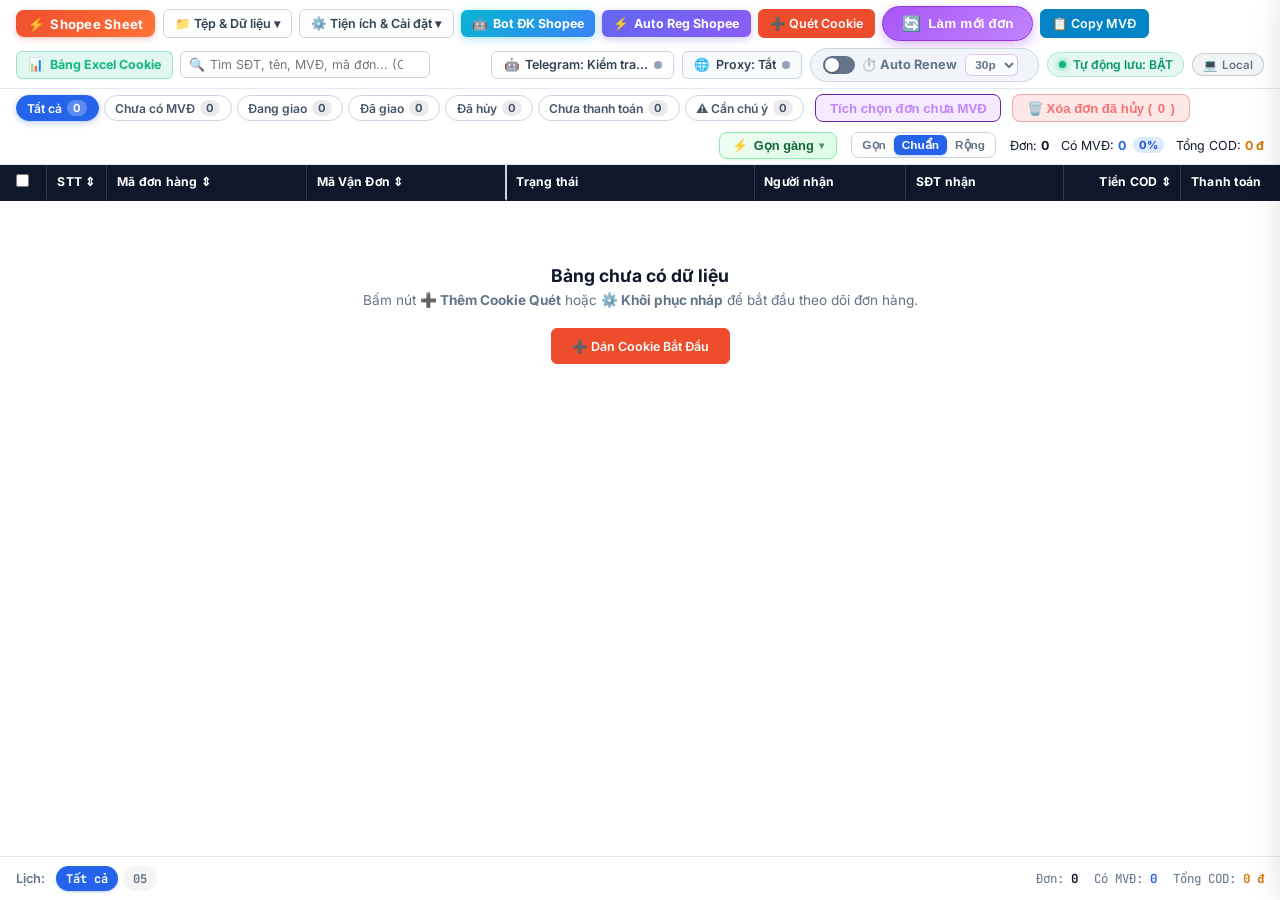
==== commit 9ed789d7: "feat(ui/affiliate): optimize order sheet layout presets & upgrade Shopee Affiliate automation via Ch" ====
--- a/index.html
+++ b/index.html
@@ -2428,39 +2428,53 @@
       color: #93c5fd;
     }
 
-    /* 3. Sticky Columns */
+    /* 3. Sticky Columns (Fixed alignment & solid background) */
     .sheet-table thead th.col-chk,
     .sheet-table tbody td.col-chk {
       position: sticky;
       left: 0;
+      width: 34px;
+      min-width: 34px;
+      max-width: 34px;
       z-index: 12;
-      background: inherit;
+      background: var(--bg-table);
     }
     .sheet-table thead th.col-stt,
     .sheet-table tbody td.col-stt {
       position: sticky;
       left: 34px;
+      width: 44px;
+      min-width: 44px;
+      max-width: 44px;
       z-index: 12;
-      background: inherit;
+      background: var(--bg-table);
     }
     .sheet-table thead th.col-ordersn,
     .sheet-table tbody td.col-ordersn {
       position: sticky;
       left: 78px;
+      width: 145px;
+      min-width: 145px;
+      max-width: 145px;
       z-index: 12;
-      background: inherit;
+      background: var(--bg-table);
     }
     .sheet-table thead th.col-mvd,
     .sheet-table tbody td.col-mvd {
       position: sticky;
       left: 223px;
+      width: 145px;
+      min-width: 145px;
+      max-width: 145px;
       z-index: 12;
-      background: inherit;
+      background: var(--bg-table);
       border-right: 2px solid #cbd5e1 !important;
+      box-shadow: 3px 0 6px -2px rgba(0, 0, 0, 0.12);
     }
     body.theme-dark .sheet-table thead th.col-mvd,
     body.theme-dark .sheet-table tbody td.col-mvd {
       border-right-color: #475569 !important;
+      box-shadow: 3px 0 6px -2px rgba(0, 0, 0, 0.45);
     }
     .sheet-table thead th.col-chk,
     .sheet-table thead th.col-stt,
@@ -2468,6 +2482,117 @@
     .sheet-table thead th.col-mvd {
       background: var(--th-bg) !important;
       z-index: 15;
+    }
+    /* Đảm bảo nền của các ô sticky không bị trong suốt khi hover hoặc zebra */
+    .sheet-table:not(.no-zebra) tbody tr:nth-child(even) td.col-chk,
+    .sheet-table:not(.no-zebra) tbody tr:nth-child(even) td.col-stt,
+    .sheet-table:not(.no-zebra) tbody tr:nth-child(even) td.col-ordersn,
+    .sheet-table:not(.no-zebra) tbody tr:nth-child(even) td.col-mvd {
+      background: var(--row-alt);
+    }
+    .sheet-table tbody tr:hover td.col-chk,
+    .sheet-table tbody tr:hover td.col-stt,
+    .sheet-table tbody tr:hover td.col-ordersn,
+    .sheet-table tbody tr:hover td.col-mvd {
+      background: var(--row-hover) !important;
+    }
+    .sheet-table tbody tr.row-selected td.col-chk,
+    .sheet-table tbody tr.row-selected td.col-stt,
+    .sheet-table tbody tr.row-selected td.col-ordersn,
+    .sheet-table tbody tr.row-selected td.col-mvd {
+      background: var(--row-selected) !important;
+    }
+
+    /* 4. Table Density Modes */
+    .sheet-table.density-compact tbody tr {
+      height: 32px !important;
+    }
+    .sheet-table.density-compact tbody td {
+      padding-top: 2px !important;
+      padding-bottom: 2px !important;
+      font-size: 0.76rem !important;
+    }
+    .sheet-table.density-normal tbody tr {
+      height: 38px;
+    }
+    .sheet-table.density-comfortable tbody tr {
+      height: 48px !important;
+    }
+    .sheet-table.density-comfortable tbody td {
+      padding-top: 6px !important;
+      padding-bottom: 6px !important;
+    }
+
+    /* 5. Preset Switcher Styles */
+    .view-preset-dropdown-wrap {
+      position: relative;
+      display: inline-flex;
+      align-items: center;
+      margin-right: 6px;
+    }
+    .btn-preset-selector {
+      background: linear-gradient(135deg, #f0fdf4 0%, #dcfce7 100%);
+      color: #166534;
+      border: 1.5px solid #86efac;
+      padding: 0.32rem 0.75rem;
+      border-radius: 8px;
+      font-size: 0.8rem;
+      font-weight: 700;
+      cursor: pointer;
+      display: inline-flex;
+      align-items: center;
+      gap: 0.35rem;
+      transition: all 0.15s ease;
+      box-shadow: 0 1px 3px rgba(22, 101, 52, 0.1);
+    }
+    body.theme-dark .btn-preset-selector {
+      background: #064e3b;
+      color: #6ee7b7;
+      border-color: #059669;
+    }
+    .btn-preset-selector:hover {
+      background: #bbf7d0;
+      border-color: #4ade80;
+      transform: translateY(-1px);
+    }
+    .preset-menu {
+      min-width: 290px !important;
+    }
+    .preset-menu-header {
+      padding: 6px 12px;
+      font-size: 0.68rem;
+      font-weight: 800;
+      letter-spacing: 0.5px;
+      color: var(--text-muted);
+      border-bottom: 1px solid var(--border-light);
+    }
+    .density-switch-wrap {
+      display: inline-flex;
+      align-items: center;
+      background: var(--bg-topbar);
+      border: 1px solid var(--border-grid);
+      border-radius: 8px;
+      padding: 2px;
+      margin-right: 6px;
+    }
+    .btn-density {
+      background: transparent;
+      border: none;
+      color: var(--text-muted);
+      padding: 3px 8px;
+      font-size: 0.74rem;
+      font-weight: 600;
+      border-radius: 6px;
+      cursor: pointer;
+      transition: all 0.12s;
+    }
+    .btn-density:hover {
+      color: var(--text-main);
+    }
+    .btn-density.active {
+      background: var(--primary-blue);
+      color: #ffffff;
+      box-shadow: 0 1px 3px rgba(37, 99, 235, 0.3);
     }
     .sheet-table tbody tr {
       background: var(--bg-table);
@@ -3095,17 +3220,64 @@
       </span>
     </div>
 
-    <!-- Mini KPI Stat Bar -->
-    <div class="kpi-mini-bar">
-      <div class="kpi-item">
-        <span>Đơn:</span> <b id="stat-kpi-total">0</b>
+    <!-- Mini KPI Stat Bar & Preset Switcher -->
+    <div style="display:inline-flex;align-items:center;gap:8px;margin-left:auto">
+      <div class="view-preset-dropdown-wrap">
+        <button class="btn-preset-selector" onclick="toggleMenuDropdown('menu-presets', event)" title="Chọn mẫu hiển thị cột thông minh">
+          <span id="current-preset-icon">⚡</span>
+          <span id="current-preset-name">Gọn gàng</span>
+          <span style="font-size:0.65rem;opacity:0.7">▾</span>
+        </button>
+        <div class="top-menu-dropdown preset-menu" id="menu-presets">
+          <div class="preset-menu-header">📐 MẪU CỘT THÔNG MINH</div>
+          <div class="top-menu-item" onclick="applyPreset('compact'); closeMenuDropdowns()">
+            <span>⚡</span>
+            <div>
+              <div style="font-weight:700">1. Gọn gàng (Khuyên dùng)</div>
+              <div style="font-size:0.72rem;color:var(--text-muted)">Vừa vặn 1 màn hình, Mã đơn, MVĐ, SĐT, COD</div>
+            </div>
+          </div>
+          <div class="top-menu-item" onclick="applyPreset('logistics'); closeMenuDropdowns()">
+            <span>🚚</span>
+            <div>
+              <div style="font-weight:700">2. Soát Vận Chuyển</div>
+              <div style="font-size:0.72rem;color:var(--text-muted)">Hành trình bưu cục, Địa chỉ, Sản phẩm & COD</div>
+            </div>
+          </div>
+          <div class="top-menu-item" onclick="applyPreset('store'); closeMenuDropdowns()">
+            <span>🏪</span>
+            <div>
+              <div style="font-weight:700">3. Quản Trị Shop & Cookie</div>
+              <div style="font-size:0.72rem;color:var(--text-muted)">Tên shop, Tài khoản Cookie, Mã đơn & Thanh toán</div>
+            </div>
+          </div>
+          <div class="top-menu-item" onclick="applyPreset('full'); closeMenuDropdowns()">
+            <span>📊</span>
+            <div>
+              <div style="font-weight:700">4. Đầy đủ tất cả cột</div>
+              <div style="font-size:0.72rem;color:var(--text-muted)">Hiện toàn bộ 17 cột dữ liệu để đối soát</div>
+            </div>
+          </div>
+        </div>
       </div>
-      <div class="kpi-item">
-        <span>Có MVĐ:</span> <b id="stat-kpi-mvd" style="color:var(--primary-blue)">0</b>
-        <span class="kpi-progress-pill" id="stat-kpi-pct">0%</span>
+
+      <div class="density-switch-wrap" title="Độ cao dòng bảng tính">
+        <button class="btn-density" id="btn-density-compact" onclick="setTableDensity('compact')" title="Mật độ gọn (32px)">Gọn</button>
+        <button class="btn-density active" id="btn-density-normal" onclick="setTableDensity('normal')" title="Mật độ chuẩn (38px)">Chuẩn</button>
+        <button class="btn-density" id="btn-density-comfortable" onclick="setTableDensity('comfortable')" title="Mật độ rộng (48px)">Rộng</button>
       </div>
-      <div class="kpi-item">
-        <span>Tổng COD:</span> <b id="stat-kpi-cod" style="color:#d97706">0 đ</b>
+
+      <div class="kpi-mini-bar">
+        <div class="kpi-item">
+          <span>Đơn:</span> <b id="stat-kpi-total">0</b>
+        </div>
+        <div class="kpi-item">
+          <span>Có MVĐ:</span> <b id="stat-kpi-mvd" style="color:var(--primary-blue)">0</b>
+          <span class="kpi-progress-pill" id="stat-kpi-pct">0%</span>
+        </div>
+        <div class="kpi-item">
+          <span>Tổng COD:</span> <b id="stat-kpi-cod" style="color:#d97706">0 đ</b>
+        </div>
       </div>
     </div>
   </div>
@@ -3120,23 +3292,23 @@
           <th class="col-chk th-center"><input type="checkbox" id="chk-select-all"
               onchange="toggleSelectAll(this.checked)"></th>
           <th class="col-stt th-center sortable" onclick="sortBy('stt')">STT ⇕</th>
-          <th class="col-pay" data-col="pay">Thanh Toán</th>
-          <th class="col-name" data-col="name">Tên</th>
-          <th class="col-cookie" data-col="cookie">Cookie</th>
           <th class="col-ordersn sortable" data-col="ordersn" onclick="sortBy('order_sn')">Mã đơn hàng ⇕</th>
-          <th class="col-mvd sortable" data-col="mvd" onclick="sortBy('tracking_no')">MVD ⇕</th>
+          <th class="col-mvd sortable" data-col="mvd" onclick="sortBy('tracking_no')">Mã Vận Đơn ⇕</th>
           <th class="col-status" data-col="status">Trạng thái</th>
           <th class="col-receiver" data-col="receiver">Người nhận</th>
-          <th class="col-phone" data-col="phone">SDT nhận</th>
-          <th class="col-addr" data-col="addr">Địa chỉ</th>
+          <th class="col-phone" data-col="phone">SĐT nhận</th>
+          <th class="col-cod th-right sortable" data-col="cod" onclick="sortBy('cod_val')">Tiền COD ⇕</th>
+          <th class="col-pay" data-col="pay">Thanh toán</th>
           <th class="col-product" data-col="product">Sản phẩm</th>
-          <th class="col-product_link col-hidden" data-col="product_link">Link Sản Phẩm</th>
-          <th class="col-driver_phone col-hidden" data-col="driver_phone">SDT ship</th>
-          <th class="col-cod th-right sortable" data-col="cod" onclick="sortBy('cod_val')">COD ⇕</th>
-          <th class="col-full_detail cell-center" data-col="full_detail">Full TT Đơn</th>
-          <th class="col-order_time col-hidden" data-col="order_time">Time Đặt Hàng</th>
+          <th class="col-addr" data-col="addr">Địa chỉ giao</th>
+          <th class="col-name" data-col="name">Tên / Ghi chú</th>
+          <th class="col-cookie" data-col="cookie">Tài khoản Cookie</th>
+          <th class="col-product_link col-hidden" data-col="product_link">Link SP</th>
+          <th class="col-driver_phone col-hidden" data-col="driver_phone">SĐT ship</th>
+          <th class="col-full_detail cell-center col-hidden" data-col="full_detail">Full TT</th>
+          <th class="col-order_time col-hidden" data-col="order_time">Giờ đặt</th>
           <th class="col-last_check col-hidden" data-col="last_check">Last Check</th>
-          <th class="col-tool th-center" data-col="tool">Công cụ</th>
+          <th class="col-tool th-center" data-col="tool">Thao tác</th>
         </tr>
       </thead>
       <tbody id="sheet-body">
@@ -4030,52 +4202,69 @@
     </div>
 
     <div class="theme-drawer-body">
-      <div style="display:flex;gap:0.4rem;margin-bottom:0.75rem">
-        <button class="top-btn" style="flex:1;justify-content:center;font-size:0.76rem;padding:0.4rem"
-          onclick="setAllColumns(true)">
-          ✓ Hiện tất cả
-        </button>
-        <button class="top-btn" style="flex:1;justify-content:center;font-size:0.76rem;padding:0.4rem"
-          onclick="resetDefaultColumns()">
-          ↺ Mặc định
-        </button>
+      <!-- 1. MẪU HIỂN THỊ CỘT THÔNG MINH (PRESETS) -->
+      <div style="margin-bottom:1rem;background:var(--bg-topbar);padding:0.75rem;border-radius:8px;border:1px solid var(--border-light)">
+        <div style="font-size:0.75rem;font-weight:800;color:var(--text-muted);margin-bottom:0.45rem;display:flex;align-items:center;gap:4px">
+          <span>📐</span> <span>MẪU GIAO DIỆN CỘT THÔNG MINH:</span>
+        </div>
+        <div style="display:grid;grid-template-columns:1fr 1fr;gap:0.45rem">
+          <button class="top-btn" style="justify-content:center;font-size:0.75rem;padding:0.45rem;font-weight:700" onclick="applyPreset('compact')">
+            ⚡ Gọn gàng (Chuẩn)
+          </button>
+          <button class="top-btn" style="justify-content:center;font-size:0.75rem;padding:0.45rem;font-weight:700" onclick="applyPreset('logistics')">
+            🚚 Soát Vận Chuyển
+          </button>
+          <button class="top-btn" style="justify-content:center;font-size:0.75rem;padding:0.45rem;font-weight:700" onclick="applyPreset('store')">
+            🏪 Shop & Cookie
+          </button>
+          <button class="top-btn" style="justify-content:center;font-size:0.75rem;padding:0.45rem;font-weight:700" onclick="applyPreset('full')">
+            📊 Hiện tất cả cột
+          </button>
+        </div>
       </div>
 
+      <!-- 2. MẬT ĐỘ DÒNG BẢNG TÍNH -->
+      <div style="margin-bottom:1rem;background:var(--bg-topbar);padding:0.75rem;border-radius:8px;border:1px solid var(--border-light)">
+        <div style="font-size:0.75rem;font-weight:800;color:var(--text-muted);margin-bottom:0.45rem;display:flex;align-items:center;gap:4px">
+          <span>📏</span> <span>MẬT ĐỘ DÒNG (ĐỘ CAO ROW):</span>
+        </div>
+        <div style="display:flex;gap:0.45rem">
+          <button class="top-btn" style="flex:1;justify-content:center;font-size:0.75rem;padding:0.4rem" onclick="setTableDensity('compact')">
+            Gọn (32px)
+          </button>
+          <button class="top-btn" style="flex:1;justify-content:center;font-size:0.75rem;padding:0.4rem" onclick="setTableDensity('normal')">
+            Chuẩn (38px)
+          </button>
+          <button class="top-btn" style="flex:1;justify-content:center;font-size:0.75rem;padding:0.4rem" onclick="setTableDensity('comfortable')">
+            Rộng (48px)
+          </button>
+        </div>
+      </div>
+
+      <!-- 3. TÙY CHỌN TỪNG CỘT RIÊNG LẺ -->
+      <div style="font-size:0.75rem;font-weight:800;color:var(--text-muted);margin-bottom:0.45rem;display:flex;align-items:center;justify-content:space-between">
+        <span>👁️ BẬT / TẮT TỪNG CỘT CỤ THỂ:</span>
+        <span style="font-weight:normal;font-size:0.7rem;cursor:pointer;color:var(--primary-blue)" onclick="resetDefaultColumns()">↺ Mặc định</span>
+      </div>
+
       <div class="col-grid-list">
-        <label class="col-card-item"><input type="checkbox" data-col="pay" checked onchange="toggleColumn('pay')"> Thanh
-          toán</label>
-        <label class="col-card-item"><input type="checkbox" data-col="name" checked onchange="toggleColumn('name')"> Tên
-          Shop</label>
-        <label class="col-card-item"><input type="checkbox" data-col="cookie" checked onchange="toggleColumn('cookie')">
-          Cookie</label>
-        <label class="col-card-item"><input type="checkbox" data-col="ordersn" checked
-            onchange="toggleColumn('ordersn')"> Mã đơn hàng</label>
-        <label class="col-card-item"><input type="checkbox" data-col="mvd" checked onchange="toggleColumn('mvd')"> Mã
-          Vận Đơn</label>
-        <label class="col-card-item"><input type="checkbox" data-col="status" checked onchange="toggleColumn('status')">
-          Trạng thái</label>
-        <label class="col-card-item"><input type="checkbox" data-col="receiver" checked
-            onchange="toggleColumn('receiver')"> Người nhận</label>
-        <label class="col-card-item"><input type="checkbox" data-col="phone" checked onchange="toggleColumn('phone')">
-          SĐT nhận</label>
-        <label class="col-card-item"><input type="checkbox" data-col="addr" checked onchange="toggleColumn('addr')"> Địa
-          chỉ</label>
-        <label class="col-card-item"><input type="checkbox" data-col="product" checked
-            onchange="toggleColumn('product')"> Sản phẩm</label>
-        <label class="col-card-item"><input type="checkbox" data-col="product_link"
-            onchange="toggleColumn('product_link')"> Link SP</label>
-        <label class="col-card-item"><input type="checkbox" data-col="driver_phone"
-            onchange="toggleColumn('driver_phone')"> SĐT ship</label>
-        <label class="col-card-item"><input type="checkbox" data-col="cod" checked onchange="toggleColumn('cod')">
-          COD</label>
-        <label class="col-card-item"><input type="checkbox" data-col="full_detail" checked
-            onchange="toggleColumn('full_detail')"> Full TT Đơn</label>
-        <label class="col-card-item"><input type="checkbox" data-col="order_time" onchange="toggleColumn('order_time')">
-          Giờ đặt hàng</label>
-        <label class="col-card-item"><input type="checkbox" data-col="last_check" onchange="toggleColumn('last_check')">
-          Last check</label>
-        <label class="col-card-item"><input type="checkbox" data-col="tool" checked onchange="toggleColumn('tool')"> Nút
-          công cụ</label>
+        <label class="col-card-item"><input type="checkbox" data-col="ordersn" checked onchange="toggleColumn('ordersn')"> Mã đơn hàng</label>
+        <label class="col-card-item"><input type="checkbox" data-col="mvd" checked onchange="toggleColumn('mvd')"> Mã Vận Đơn (MVĐ)</label>
+        <label class="col-card-item"><input type="checkbox" data-col="status" checked onchange="toggleColumn('status')"> Trạng thái</label>
+        <label class="col-card-item"><input type="checkbox" data-col="receiver" checked onchange="toggleColumn('receiver')"> Người nhận</label>
+        <label class="col-card-item"><input type="checkbox" data-col="phone" checked onchange="toggleColumn('phone')"> SĐT nhận</label>
+        <label class="col-card-item"><input type="checkbox" data-col="cod" checked onchange="toggleColumn('cod')"> Tiền COD</label>
+        <label class="col-card-item"><input type="checkbox" data-col="pay" checked onchange="toggleColumn('pay')"> Thanh toán</label>
+        <label class="col-card-item"><input type="checkbox" data-col="product" checked onchange="toggleColumn('product')"> Sản phẩm</label>
+        <label class="col-card-item"><input type="checkbox" data-col="addr" checked onchange="toggleColumn('addr')"> Địa chỉ</label>
+        <label class="col-card-item"><input type="checkbox" data-col="name" onchange="toggleColumn('name')"> Tên Shop / Ghi chú</label>
+        <label class="col-card-item"><input type="checkbox" data-col="cookie" onchange="toggleColumn('cookie')"> Tài khoản Cookie</label>
+        <label class="col-card-item"><input type="checkbox" data-col="product_link" onchange="toggleColumn('product_link')"> Link SP</label>
+        <label class="col-card-item"><input type="checkbox" data-col="driver_phone" onchange="toggleColumn('driver_phone')"> SĐT ship</label>
+        <label class="col-card-item"><input type="checkbox" data-col="full_detail" onchange="toggleColumn('full_detail')"> Full TT Đơn</label>
+        <label class="col-card-item"><input type="checkbox" data-col="order_time" onchange="toggleColumn('order_time')"> Giờ đặt hàng</label>
+        <label class="col-card-item"><input type="checkbox" data-col="last_check" onchange="toggleColumn('last_check')"> Last check</label>
+        <label class="col-card-item"><input type="checkbox" data-col="tool" checked onchange="toggleColumn('tool')"> Nút công cụ</label>
       </div>
     </div>
 
@@ -4106,26 +4295,114 @@
     let blockedCancelledOrders = [];
     let blockedCancelledSet = new Set();
 
-    // Column Visibility State
-    const columnConfig = {
-      pay: true,
-      name: true,
-      cookie: true,
-      ordersn: true,
-      mvd: true,
-      status: true,
-      receiver: true,
-      phone: true,
-      addr: true,
-      product: true,
-      product_link: false,
-      driver_phone: false,
-      cod: true,
-      full_detail: true,
-      order_time: false,
-      last_check: false,
-      tool: true
+    // 4 Bộ Preset Cột Thông Minh
+    const COLUMN_PRESETS = {
+      compact: {
+        key: 'compact',
+        icon: '⚡',
+        name: 'Gọn gàng',
+        desc: 'Vừa vặn 1 màn hình, tập trung Mã đơn, MVĐ, SĐT, COD',
+        cols: {
+          ordersn: true,
+          mvd: true,
+          status: true,
+          receiver: true,
+          phone: true,
+          cod: true,
+          pay: true,
+          product: false,
+          addr: false,
+          name: false,
+          cookie: false,
+          product_link: false,
+          driver_phone: false,
+          full_detail: false,
+          order_time: false,
+          last_check: false,
+          tool: true
+        }
+      },
+      logistics: {
+        key: 'logistics',
+        icon: '🚚',
+        name: 'Soát Vận Chuyển',
+        desc: 'Hành trình bưu cục, Địa chỉ, Sản phẩm & COD',
+        cols: {
+          ordersn: true,
+          mvd: true,
+          status: true,
+          receiver: true,
+          phone: true,
+          cod: true,
+          addr: true,
+          product: true,
+          pay: false,
+          name: false,
+          cookie: false,
+          product_link: false,
+          driver_phone: false,
+          full_detail: false,
+          order_time: false,
+          last_check: false,
+          tool: true
+        }
+      },
+      store: {
+        key: 'store',
+        icon: '🏪',
+        name: 'Shop & Cookie',
+        desc: 'Tên shop, Tài khoản Cookie, Mã đơn & Thanh toán',
+        cols: {
+          ordersn: true,
+          mvd: true,
+          status: true,
+          receiver: true,
+          phone: false,
+          cod: true,
+          pay: true,
+          name: true,
+          cookie: true,
+          product: false,
+          addr: false,
+          product_link: false,
+          driver_phone: false,
+          full_detail: false,
+          order_time: false,
+          last_check: false,
+          tool: true
+        }
+      },
+      full: {
+        key: 'full',
+        icon: '📊',
+        name: 'Đầy đủ tất cả',
+        desc: 'Hiện toàn bộ 17 cột dữ liệu để đối soát',
+        cols: {
+          ordersn: true,
+          mvd: true,
+          status: true,
+          receiver: true,
+          phone: true,
+          cod: true,
+          pay: true,
+          product: true,
+          addr: true,
+          name: true,
+          cookie: true,
+          product_link: true,
+          driver_phone: true,
+          full_detail: true,
+          order_time: true,
+          last_check: true,
+          tool: true
+        }
+      }
     };
+
+    // Default Column Visibility State (Khởi tạo chuẩn Gọn Gàng / Tối Ưu)
+    const columnConfig = Object.assign({}, COLUMN_PRESETS.compact.cols);
+    let currentPresetKey = 'compact';
+    let currentDensity = 'normal';
 
     // Color Customization State
     const colorConfig = {
@@ -4230,24 +4507,56 @@
       openDrawerWithTab('theme', event);
     }
 
+    function applyPreset(presetKey, showToastMsg = true) {
+      const p = COLUMN_PRESETS[presetKey];
+      if (!p) return;
+      currentPresetKey = presetKey;
+      Object.assign(columnConfig, p.cols);
+
+      const iconEl = $('current-preset-icon');
+      const nameEl = $('current-preset-name');
+      if (iconEl) iconEl.innerText = p.icon;
+      if (nameEl) nameEl.innerText = p.name;
+
+      applyColumnVisibility();
+      savePreferences();
+      if (showToastMsg) {
+        showToast(`Đã áp dụng mẫu: ${p.name}`, p.icon);
+      }
+    }
+
+    function setTableDensity(density, showToastMsg = true) {
+      currentDensity = density;
+      const table = $('sheet-table');
+      if (table) {
+        table.classList.remove('density-compact', 'density-normal', 'density-comfortable');
+        table.classList.add(`density-${density}`);
+      }
+      ['compact', 'normal', 'comfortable'].forEach(d => {
+        const b = $(`btn-density-${d}`);
+        if (b) {
+          if (d === density) b.classList.add('active');
+          else b.classList.remove('active');
+        }
+      });
+      savePreferences();
+      if (showToastMsg) {
+        const labels = { compact: 'Gọn (32px)', normal: 'Chuẩn (38px)', comfortable: 'Rộng (48px)' };
+        showToast(`Mật độ dòng: ${labels[density] || density}`, '📏');
+      }
+    }
+
     function setAllColumns(show) {
       for (const col in columnConfig) {
         columnConfig[col] = show;
       }
       savePreferences();
       applyColumnVisibility();
+      showToast(show ? 'Đã hiển thị tất cả cột' : 'Đã ẩn tất cả cột', '👁️');
     }
 
     function resetDefaultColumns() {
-      const defaults = {
-        pay: true, name: true, cookie: true, ordersn: true, mvd: true,
-        status: true, receiver: true, phone: true, addr: true, product: true,
-        product_link: false, driver_phone: false, cod: true, full_detail: true,
-        order_time: false, last_check: false, tool: true
-      };
-      Object.assign(columnConfig, defaults);
-      savePreferences();
-      applyColumnVisibility();
+      applyPreset('compact', true);
     }
 
     // Close dropdowns when clicking outside
@@ -4374,6 +4683,8 @@
       try {
         localStorage.setItem('shopee_sheet_columns', JSON.stringify(columnConfig));
         localStorage.setItem('shopee_sheet_colors', JSON.stringify(colorConfig));
+        localStorage.setItem('shopee_sheet_preset', currentPresetKey);
+        localStorage.setItem('shopee_sheet_density', currentDensity);
       } catch (e) { }
     }
 
@@ -4383,6 +4694,19 @@
         if (savedCols) Object.assign(columnConfig, JSON.parse(savedCols));
         const savedColors = localStorage.getItem('shopee_sheet_colors');
         if (savedColors) Object.assign(colorConfig, JSON.parse(savedColors));
+        const savedPreset = localStorage.getItem('shopee_sheet_preset');
+        if (savedPreset && COLUMN_PRESETS[savedPreset]) {
+          currentPresetKey = savedPreset;
+          const p = COLUMN_PRESETS[savedPreset];
+          const iconEl = $('current-preset-icon');
+          const nameEl = $('current-preset-name');
+          if (iconEl) iconEl.innerText = p.icon;
+          if (nameEl) nameEl.innerText = p.name;
+        }
+        const savedDensity = localStorage.getItem('shopee_sheet_density');
+        if (savedDensity) {
+          setTableDensity(savedDensity, false);
+        }
         const savedAuto = localStorage.getItem('shopee_sheet_autosave');
         if (savedAuto !== null) isAutoSaveEnabled = (savedAuto === 'true');
         updateAutoSaveUI();
@@ -5026,31 +5350,6 @@
         <input type="checkbox" ${isChecked ? 'checked' : ''} onchange="toggleSelectRow('${row.id}', this.checked)">
       </td>
       <td class="cell-center col-stt" onclick="viewDetail('${row.id}')" style="cursor:pointer" title="Click xem chi tiết đơn hàng"><span class="stt-num">${stt}</span></td>
-      <td data-col="pay" class="col-pay">
-        <div class="select-pay-wrap">
-          <select class="select-pay ${payClass}" onchange="changePayment(event, '${row.id}')">
-            <option value="—" ${row.payment_status === '—' ? 'selected' : ''}>—</option>
-            <option value="Chưa thanh toán" ${row.payment_status === 'Chưa thanh toán' ? 'selected' : ''}>Chưa thanh toán</option>
-            <option value="Đã thanh toán" ${row.payment_status === 'Đã thanh toán' ? 'selected' : ''}>Đã thanh toán</option>
-            <option value="COD" ${row.payment_status === 'COD' ? 'selected' : ''}>COD</option>
-          </select>
-        </div>
-      </td>
-      <td data-col="name" class="col-name">
-        <input class="input-name" type="text" value="${escapeHtml(row.note_name || '')}" 
-          placeholder="Nhập tên..." onchange="changeName(event, '${row.id}')">
-      </td>
-      <td data-col="cookie" class="col-cookie">
-        <div class="cookie-cell-wrap">
-          ${cookieAccChip}
-          <div class="cookie-sub-row">
-            <span class="cookie-text" style="cursor:pointer" onclick="openCookieInspector('${row.id}')" title="Bấm để xem chi tiết Cookie dạng Excel Inspector">${escapeHtml(cookieShort)}</span>
-            <button class="btn-cookie-excel" onclick="openCookieInspector('${row.id}')" title="📊 Mở bảng thuộc tính Cookie kiểu Excel">📊 Excel</button>
-            <button class="btn-cookie-search" id="btn-renew-${row.id}" onclick="recheckSingleRow('${row.id}', event)" title="🔍 Bấm để kiểm tra lại (Renew) đơn hàng này">🔍</button>
-          </div>
-          ${tagHtml}
-        </div>
-      </td>
       <td data-col="ordersn" class="col-ordersn">
         <span class="code-ordersn" onclick="copyCell(event, '${escapeHtml(row.order_sn || row.order_id)}')" title="Click để copy mã đơn">
           ${escapeHtml(row.order_sn || row.order_id || '--')}
@@ -5068,12 +5367,37 @@
           ${escapeHtml(row.receiver_phone || '--')}
         </span>
       </td>
+      <td data-col="cod" class="col-cod cell-right"><span class="cod-amount">${escapeHtml(row.cod_amount || '0 đ')}</span></td>
+      <td data-col="pay" class="col-pay">
+        <div class="select-pay-wrap">
+          <select class="select-pay ${payClass}" onchange="changePayment(event, '${row.id}')">
+            <option value="—" ${row.payment_status === '—' ? 'selected' : ''}>—</option>
+            <option value="Chưa thanh toán" ${row.payment_status === 'Chưa thanh toán' ? 'selected' : ''}>Chưa thanh toán</option>
+            <option value="Đã thanh toán" ${row.payment_status === 'Đã thanh toán' ? 'selected' : ''}>Đã thanh toán</option>
+            <option value="COD" ${row.payment_status === 'COD' ? 'selected' : ''}>COD</option>
+          </select>
+        </div>
+      </td>
+      <td data-col="product" class="col-product">${prodHtml}</td>
       <td data-col="addr" class="col-addr" title="${escapeHtml(row.receiver_address || '')}">${escapeHtml(row.receiver_address || '--')}</td>
-      <td data-col="product" class="col-product">${prodHtml}</td>
+      <td data-col="name" class="col-name">
+        <input class="input-name" type="text" value="${escapeHtml(row.note_name || '')}" 
+          placeholder="Nhập tên..." onchange="changeName(event, '${row.id}')">
+      </td>
+      <td data-col="cookie" class="col-cookie">
+        <div class="cookie-cell-wrap">
+          ${cookieAccChip}
+          <div class="cookie-sub-row">
+            <span class="cookie-text" style="cursor:pointer" onclick="openCookieInspector('${row.id}')" title="Bấm để xem chi tiết Cookie dạng Excel Inspector">${escapeHtml(cookieShort)}</span>
+            <button class="btn-cookie-excel" onclick="openCookieInspector('${row.id}')" title="📊 Mở bảng thuộc tính Cookie kiểu Excel">📊 Excel</button>
+            <button class="btn-cookie-search" id="btn-renew-${row.id}" onclick="recheckSingleRow('${row.id}', event)" title="🔍 Bấm để kiểm tra lại (Renew) đơn hàng này">🔍</button>
+          </div>
+          ${tagHtml}
+        </div>
+      </td>
       <td data-col="product_link" class="col-product_link col-hidden">${prodLinkHtml}</td>
       <td data-col="driver_phone" class="col-driver_phone col-hidden">${driverPhoneHtml}</td>
-      <td data-col="cod" class="col-cod cell-right"><span class="cod-amount">${escapeHtml(row.cod_amount || '0 đ')}</span></td>
-      <td data-col="full_detail" class="col-full_detail cell-center">
+      <td data-col="full_detail" class="col-full_detail cell-center col-hidden">
         <button class="btn-full-tt" onclick="viewDetail('${row.id}')">📄 Xem</button>
       </td>
       <td data-col="order_time" class="col-order_time col-hidden">
